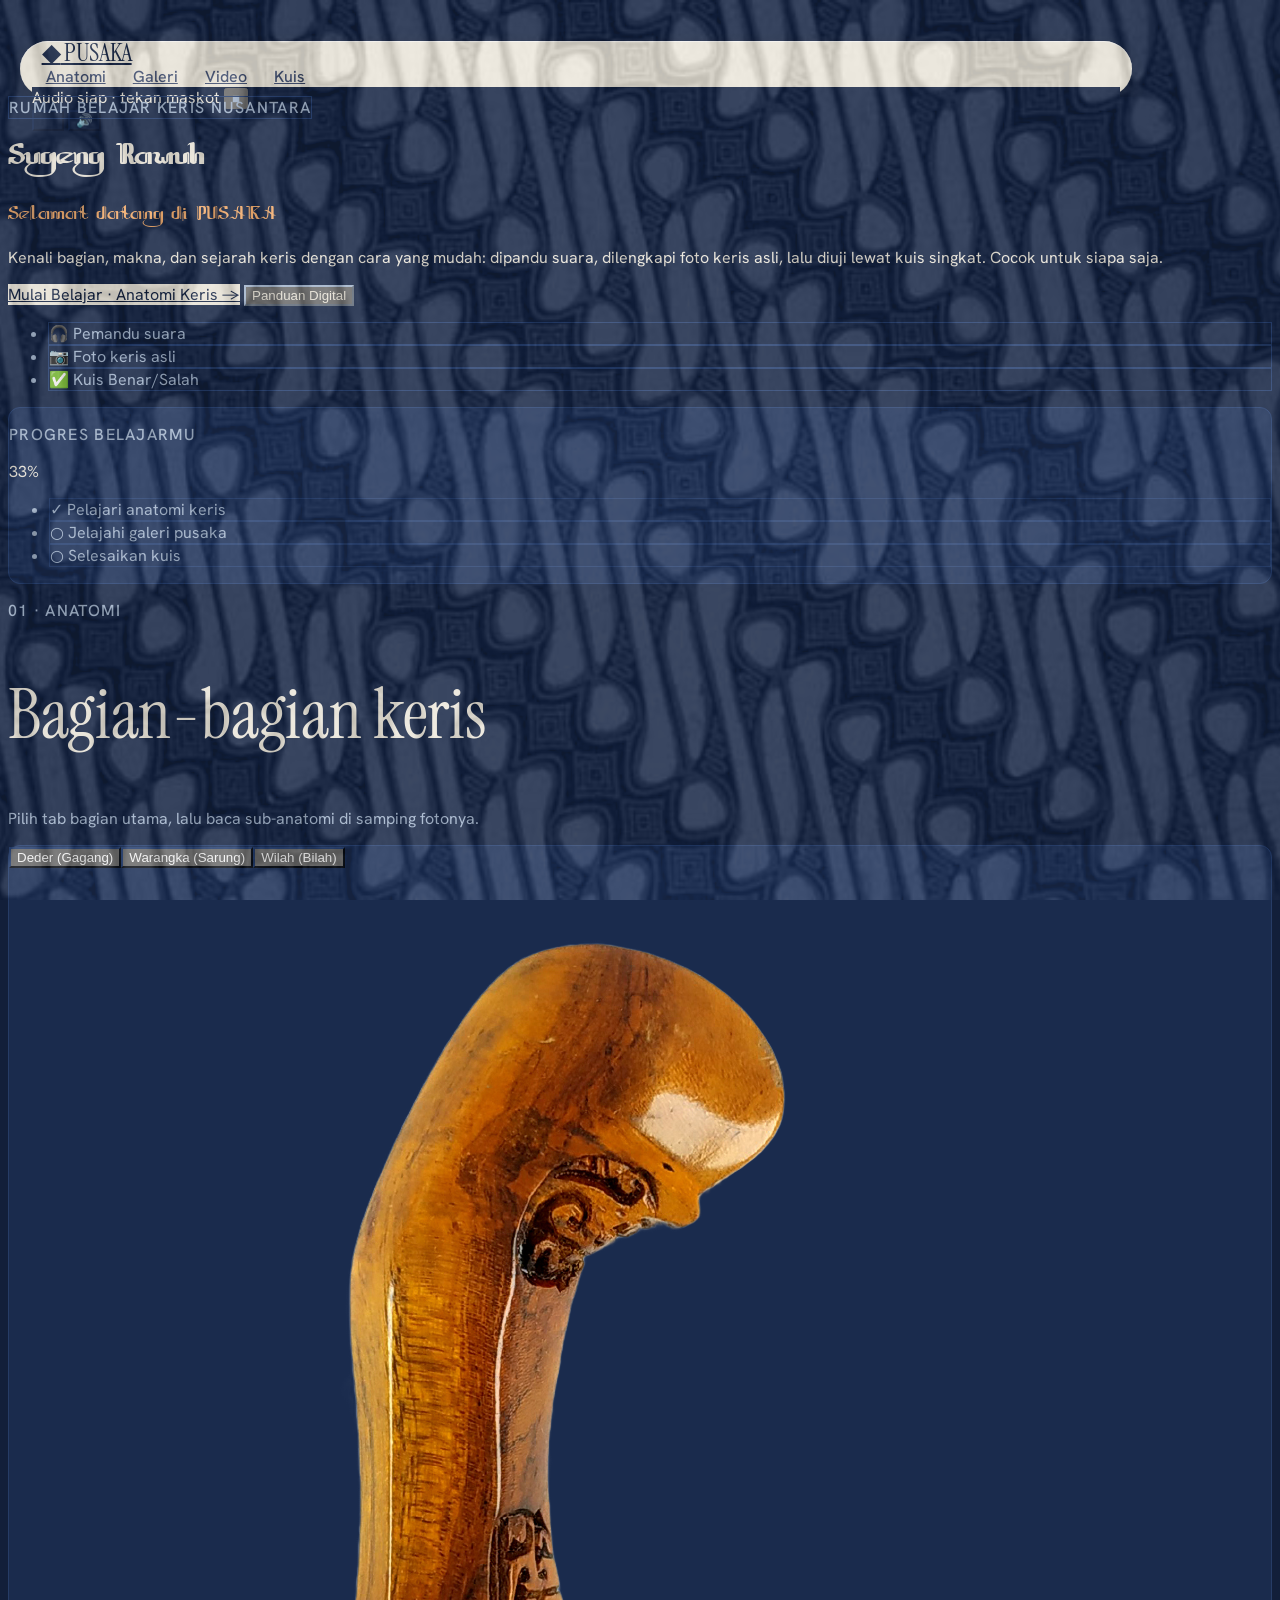
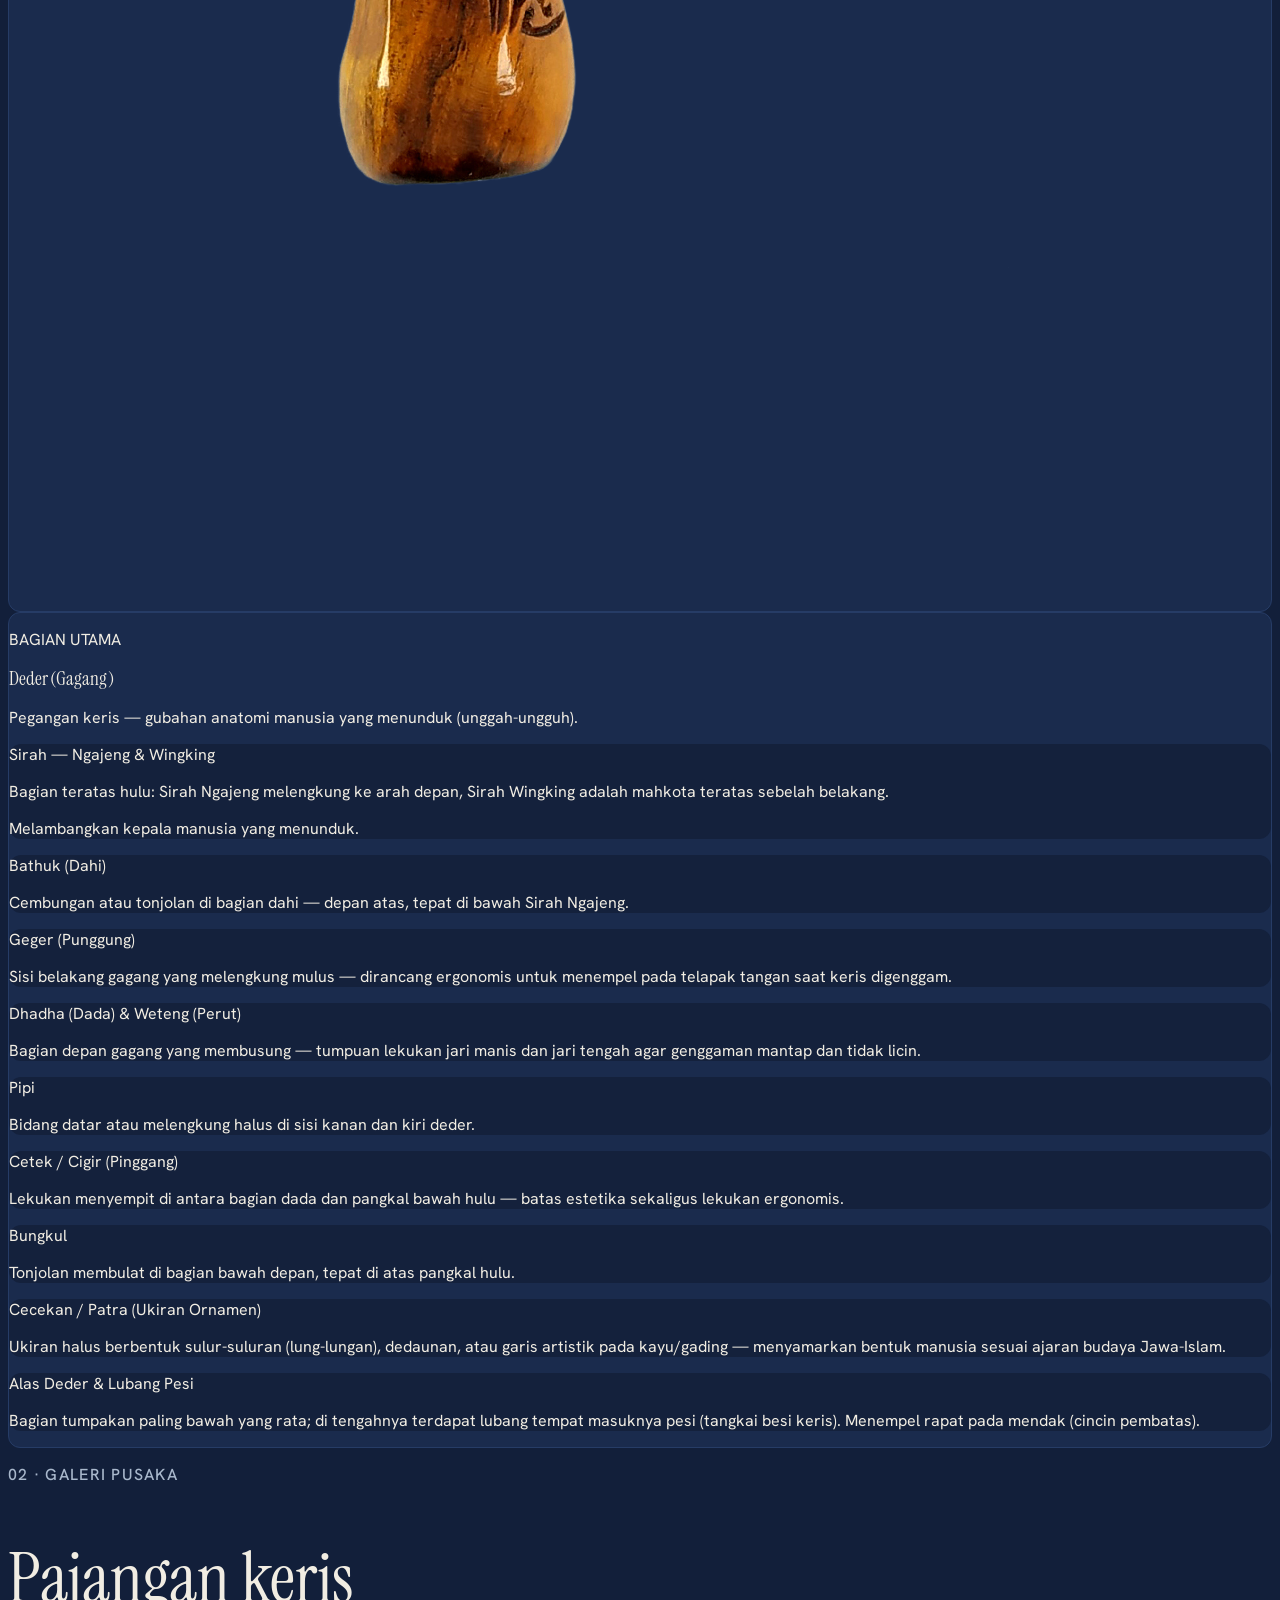
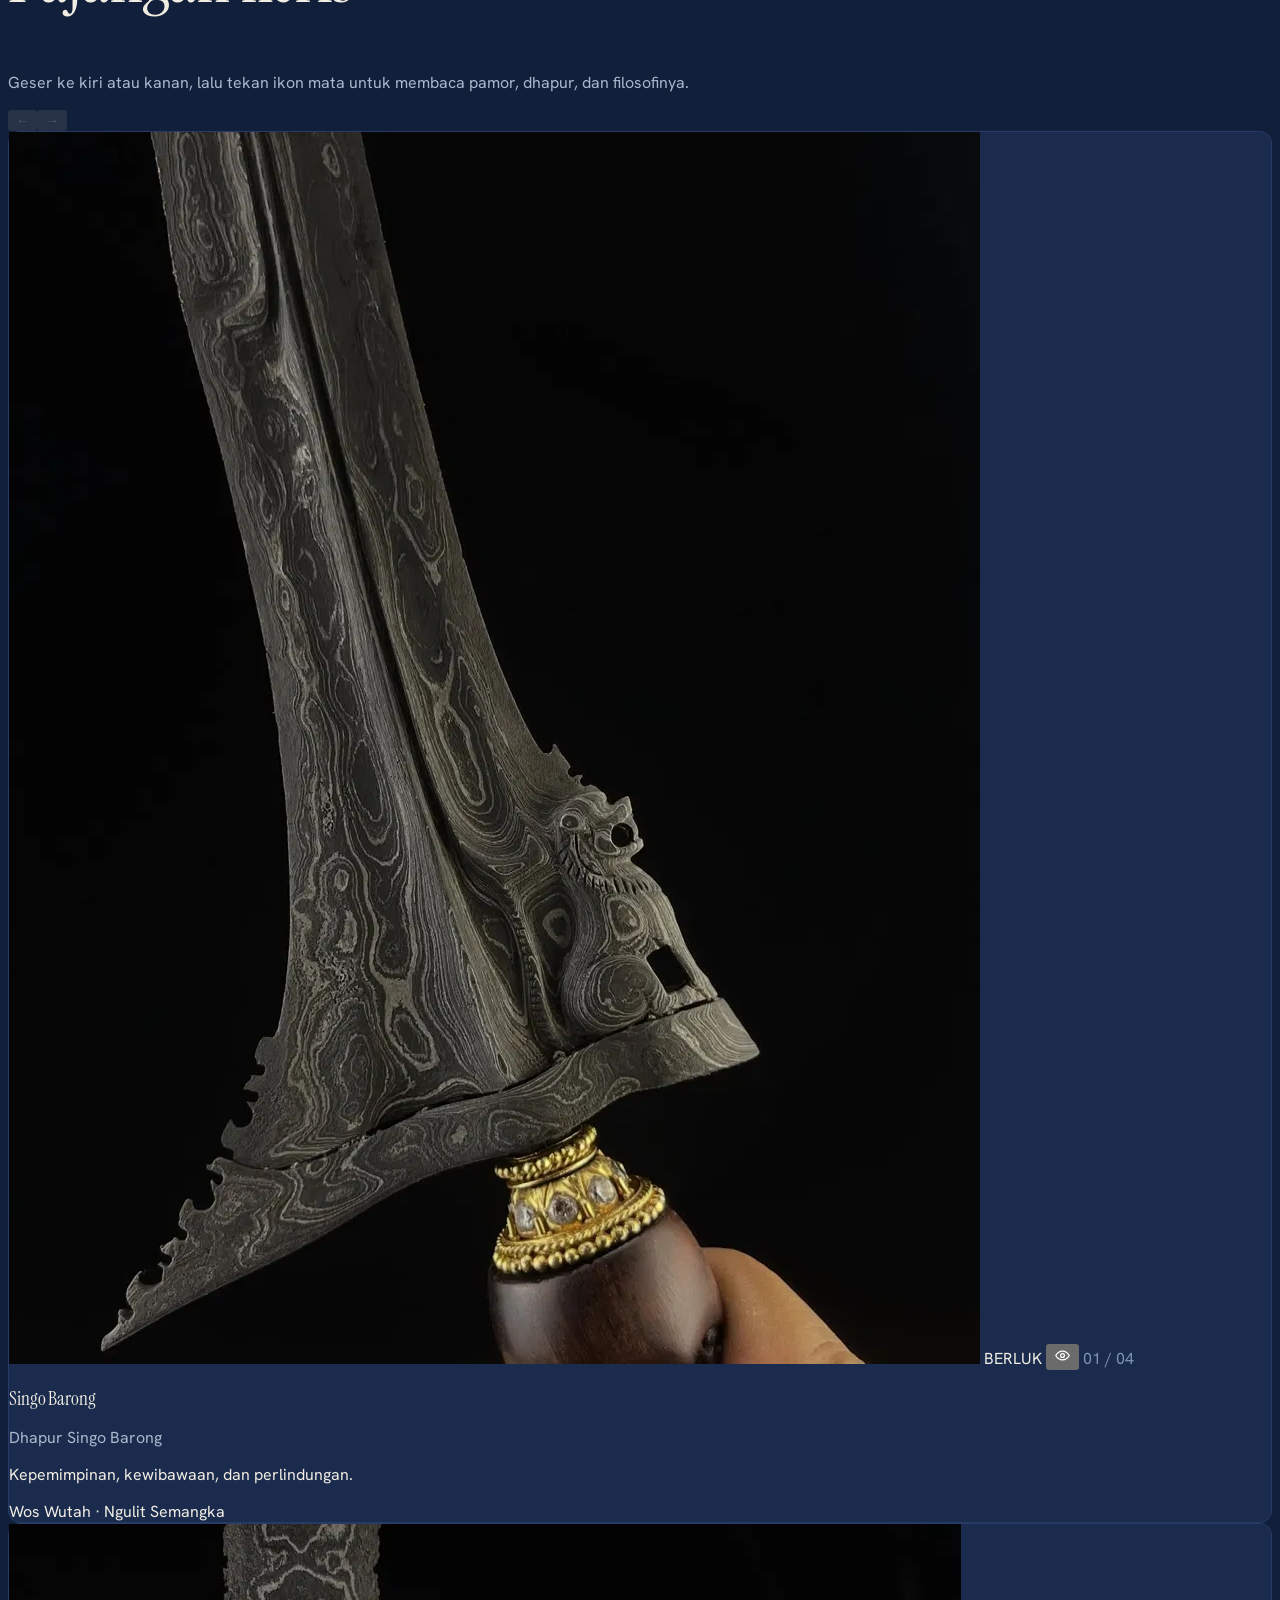
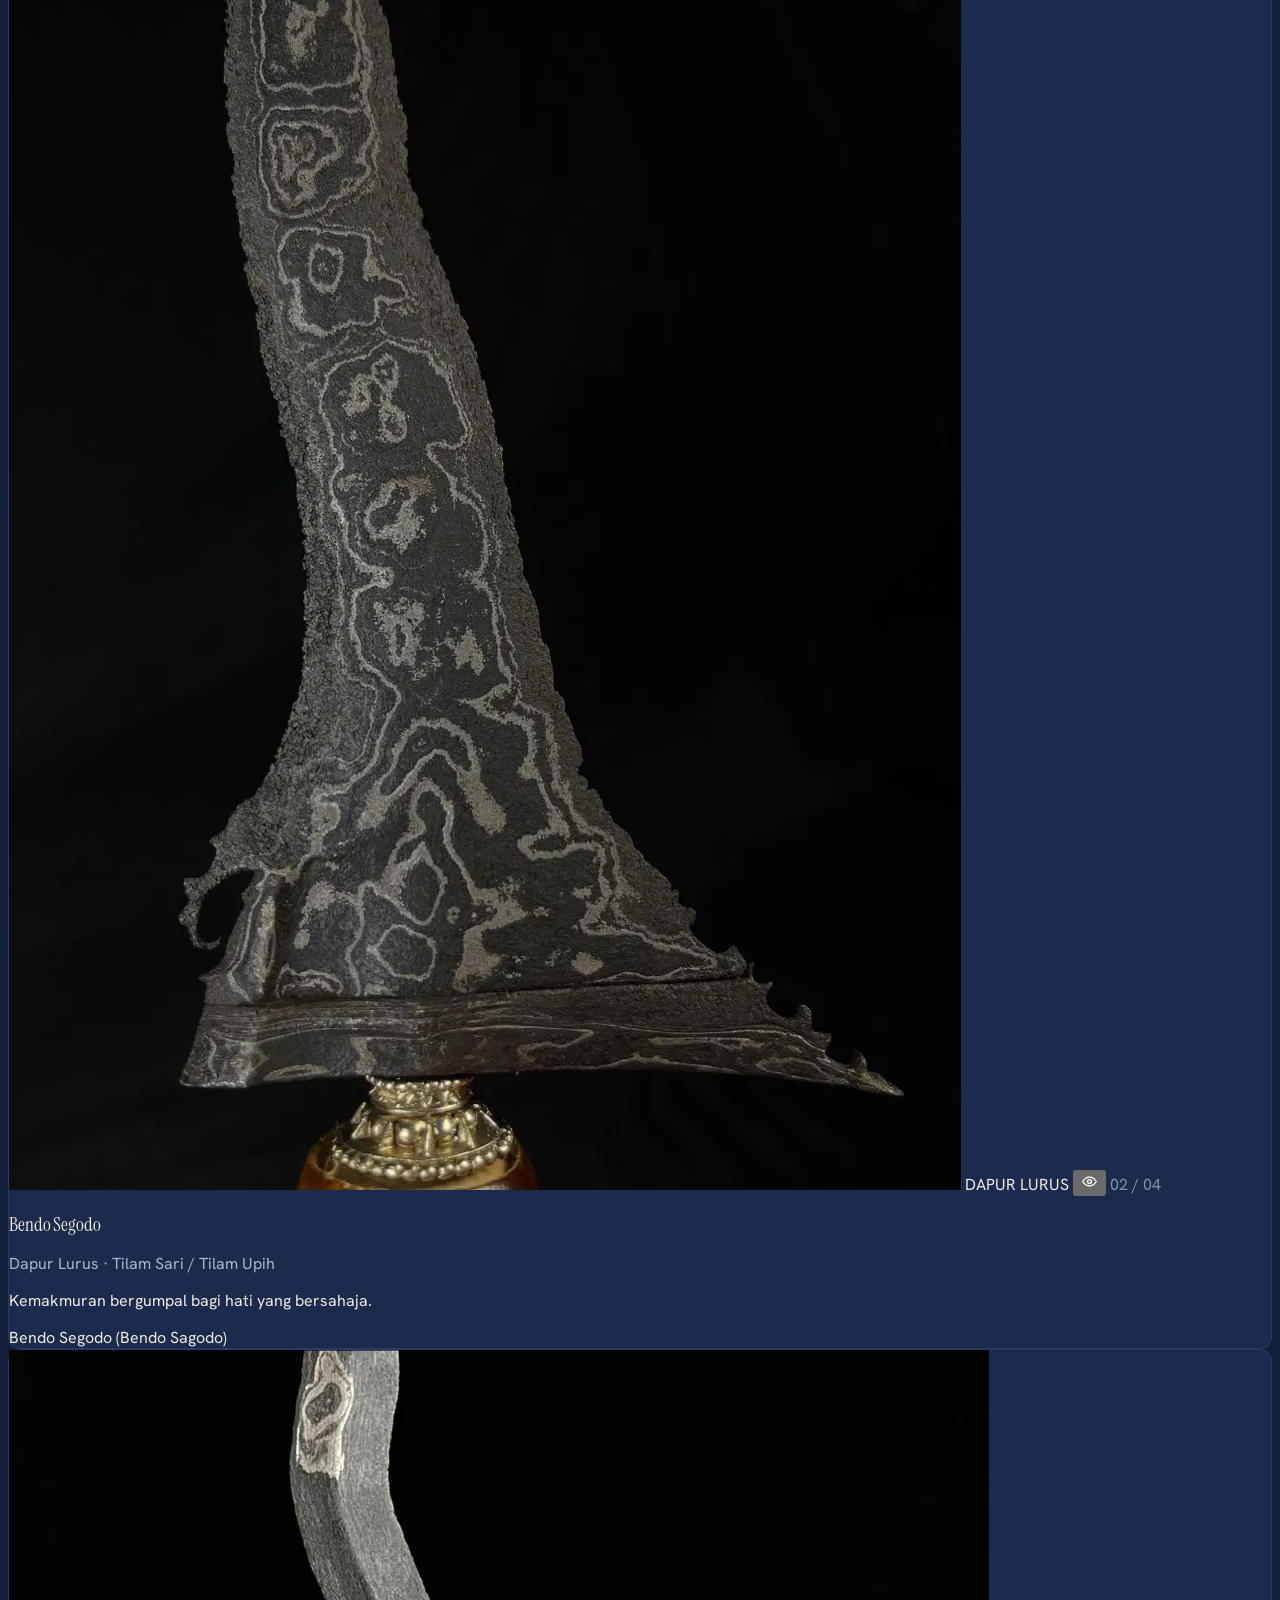
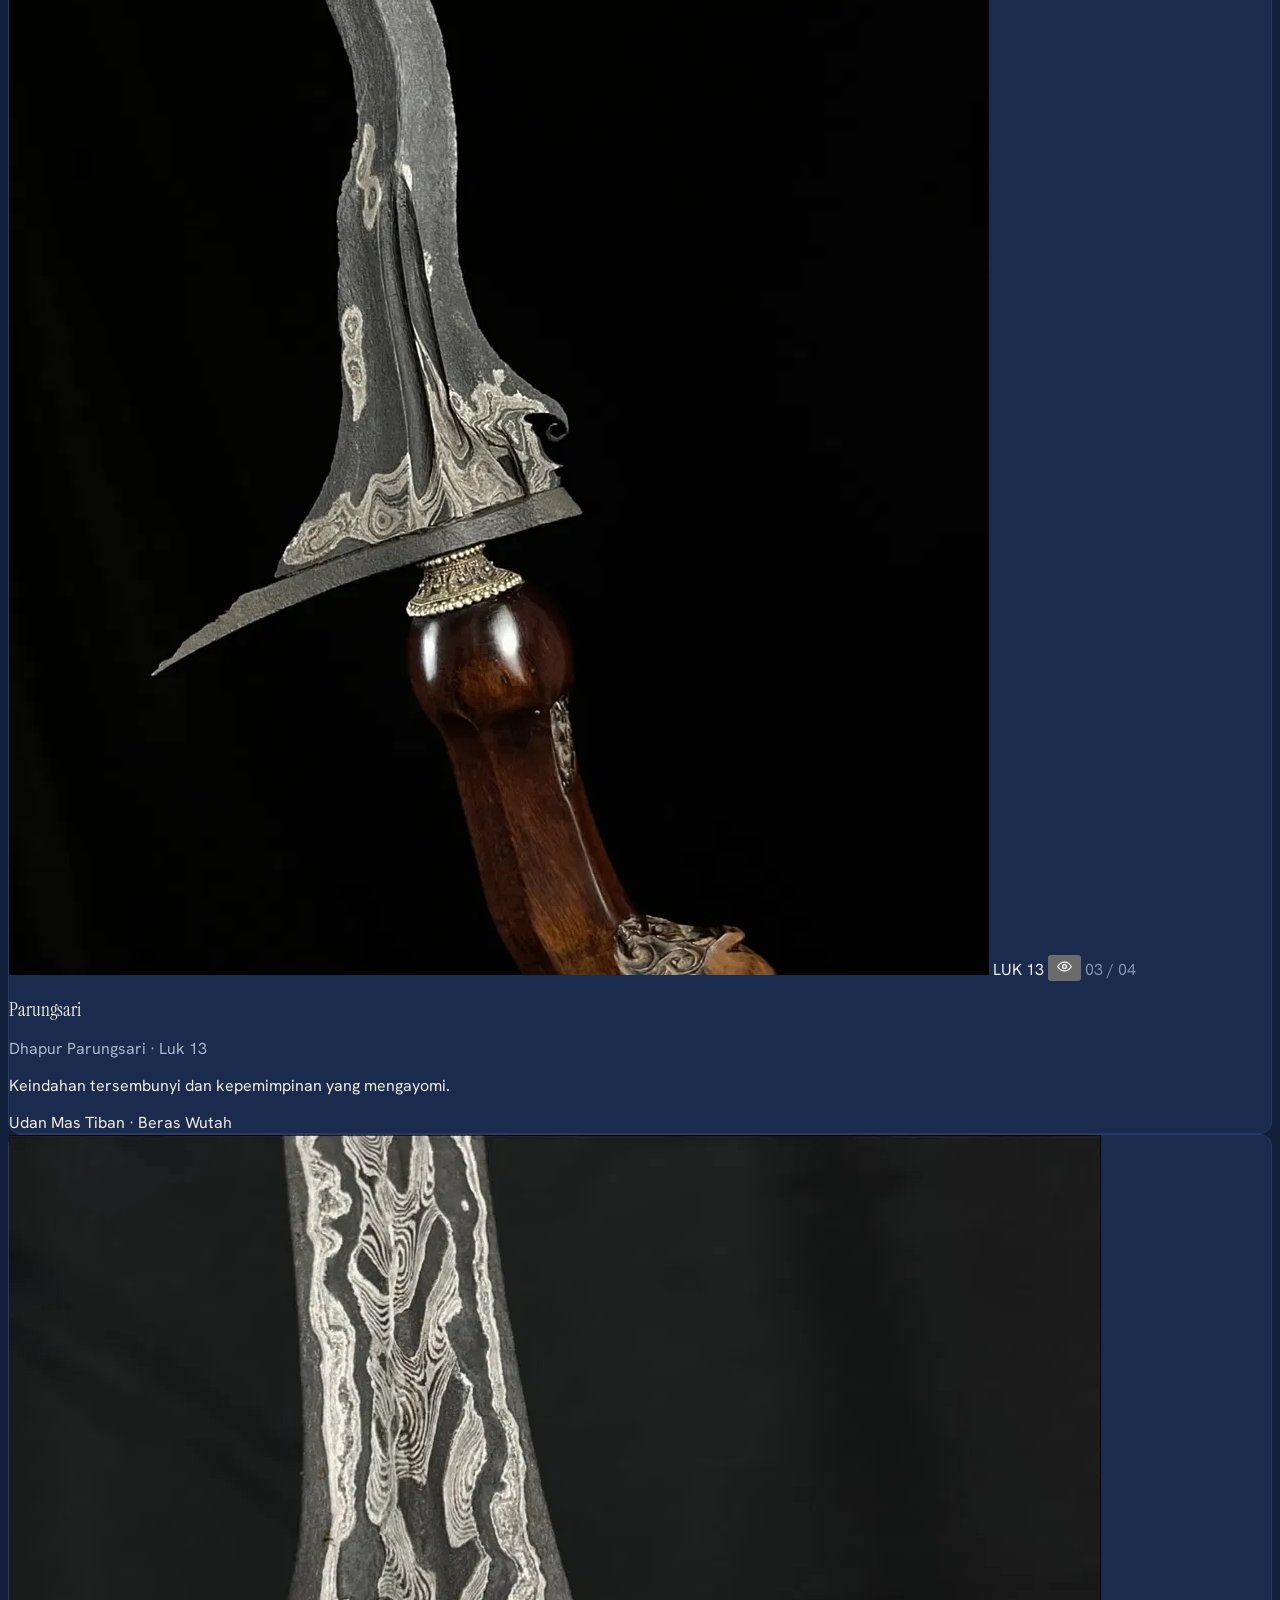
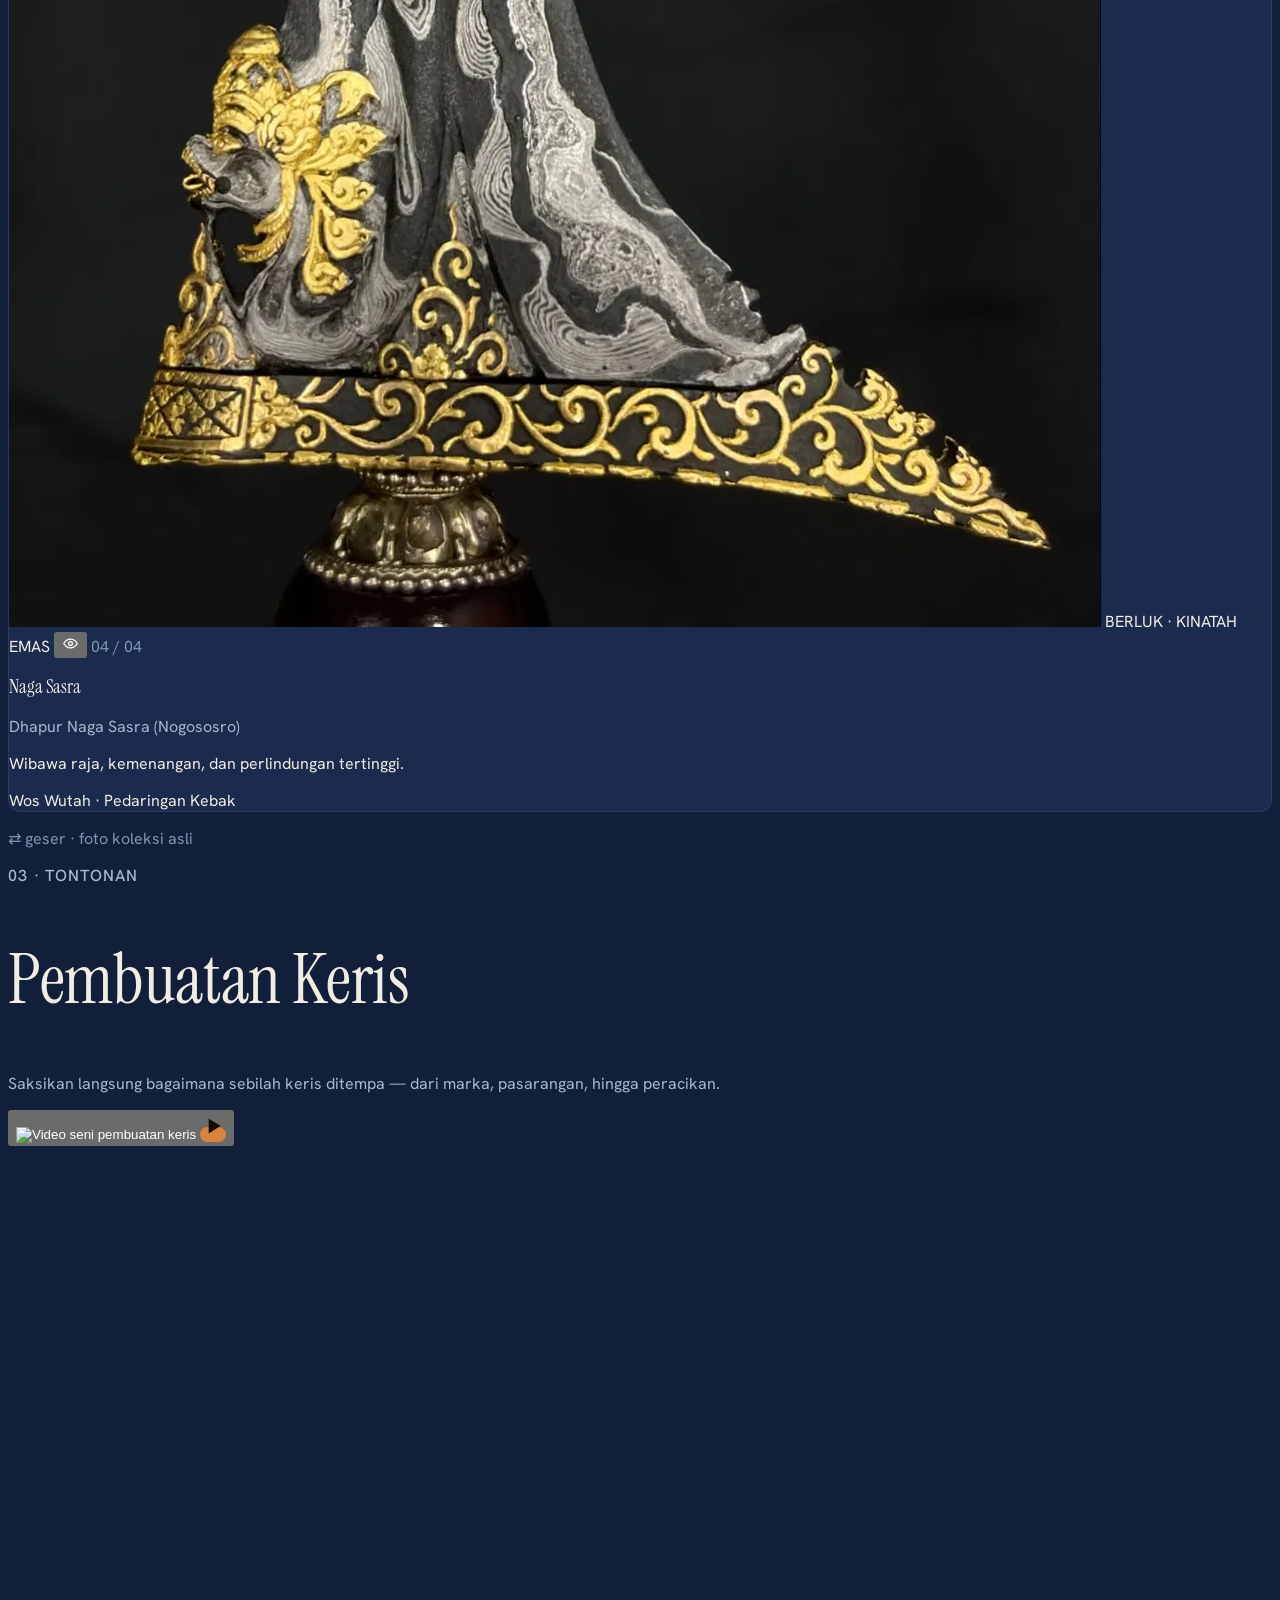
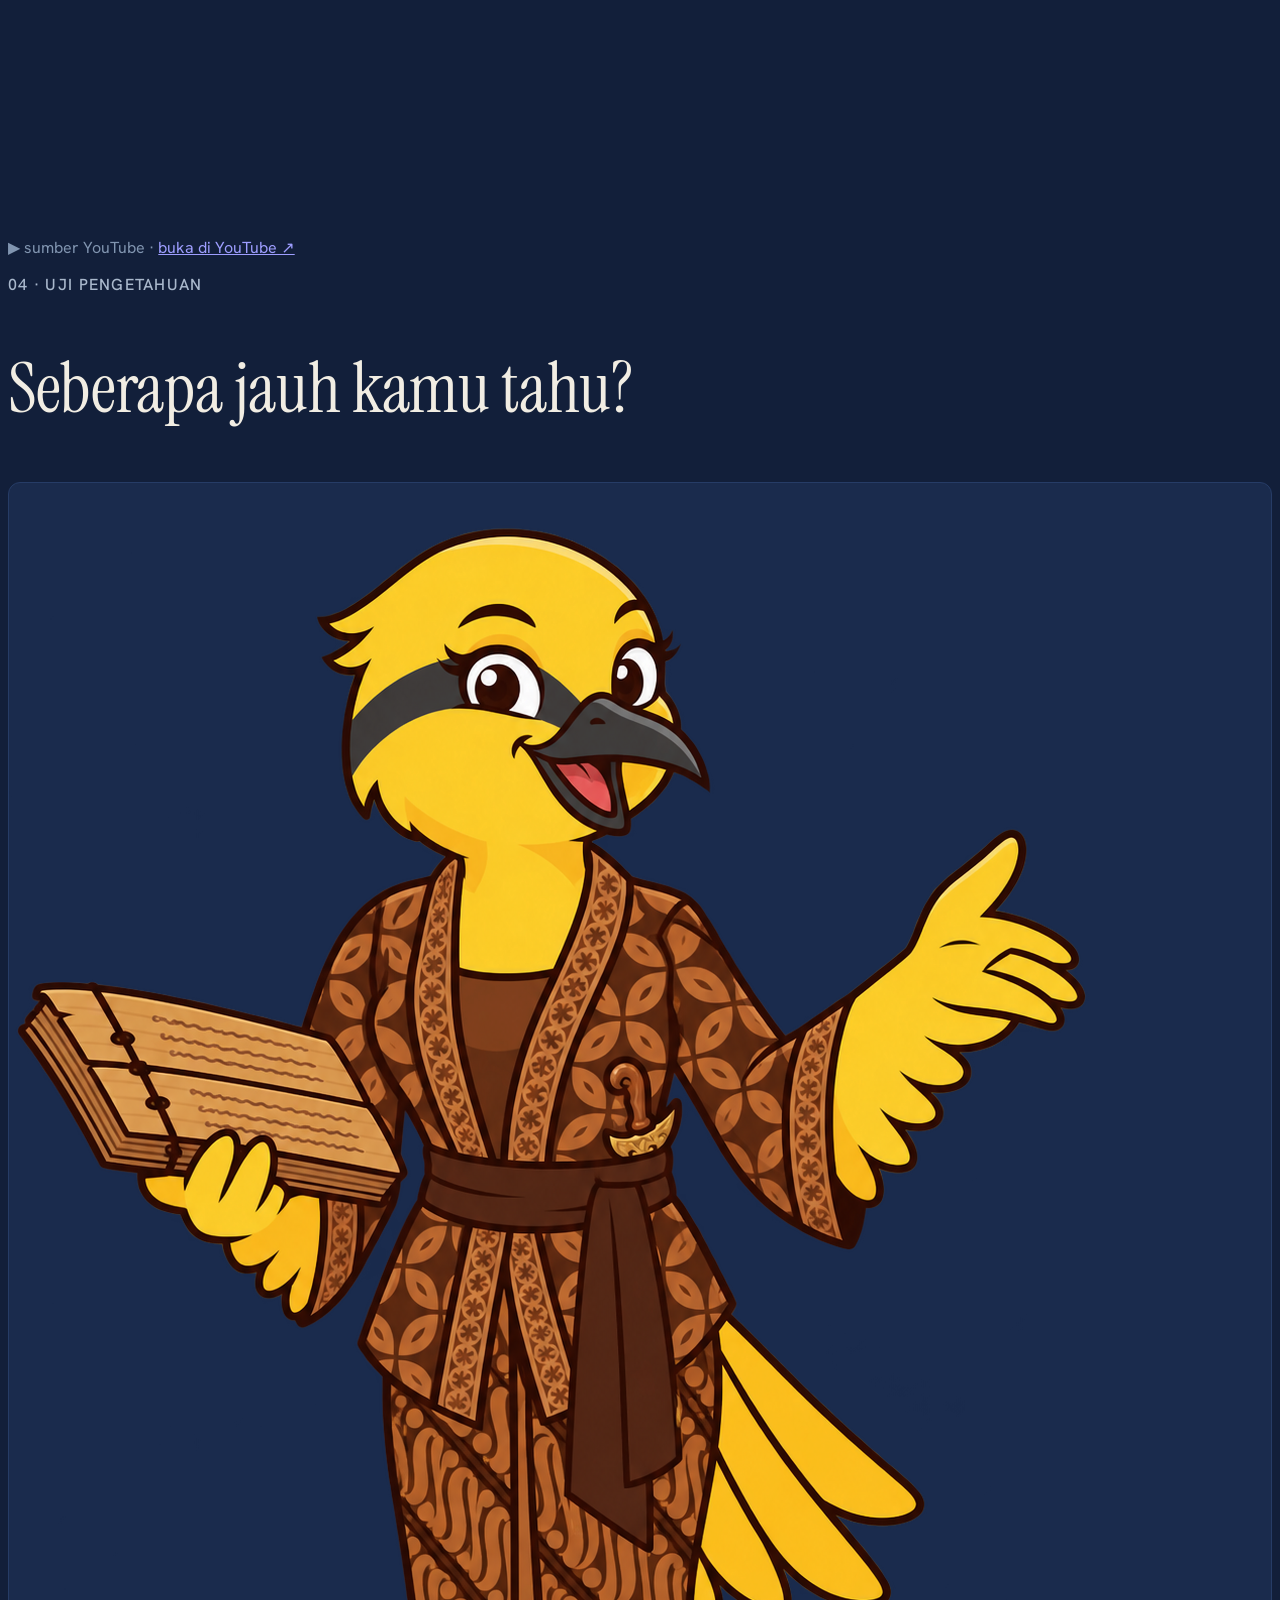
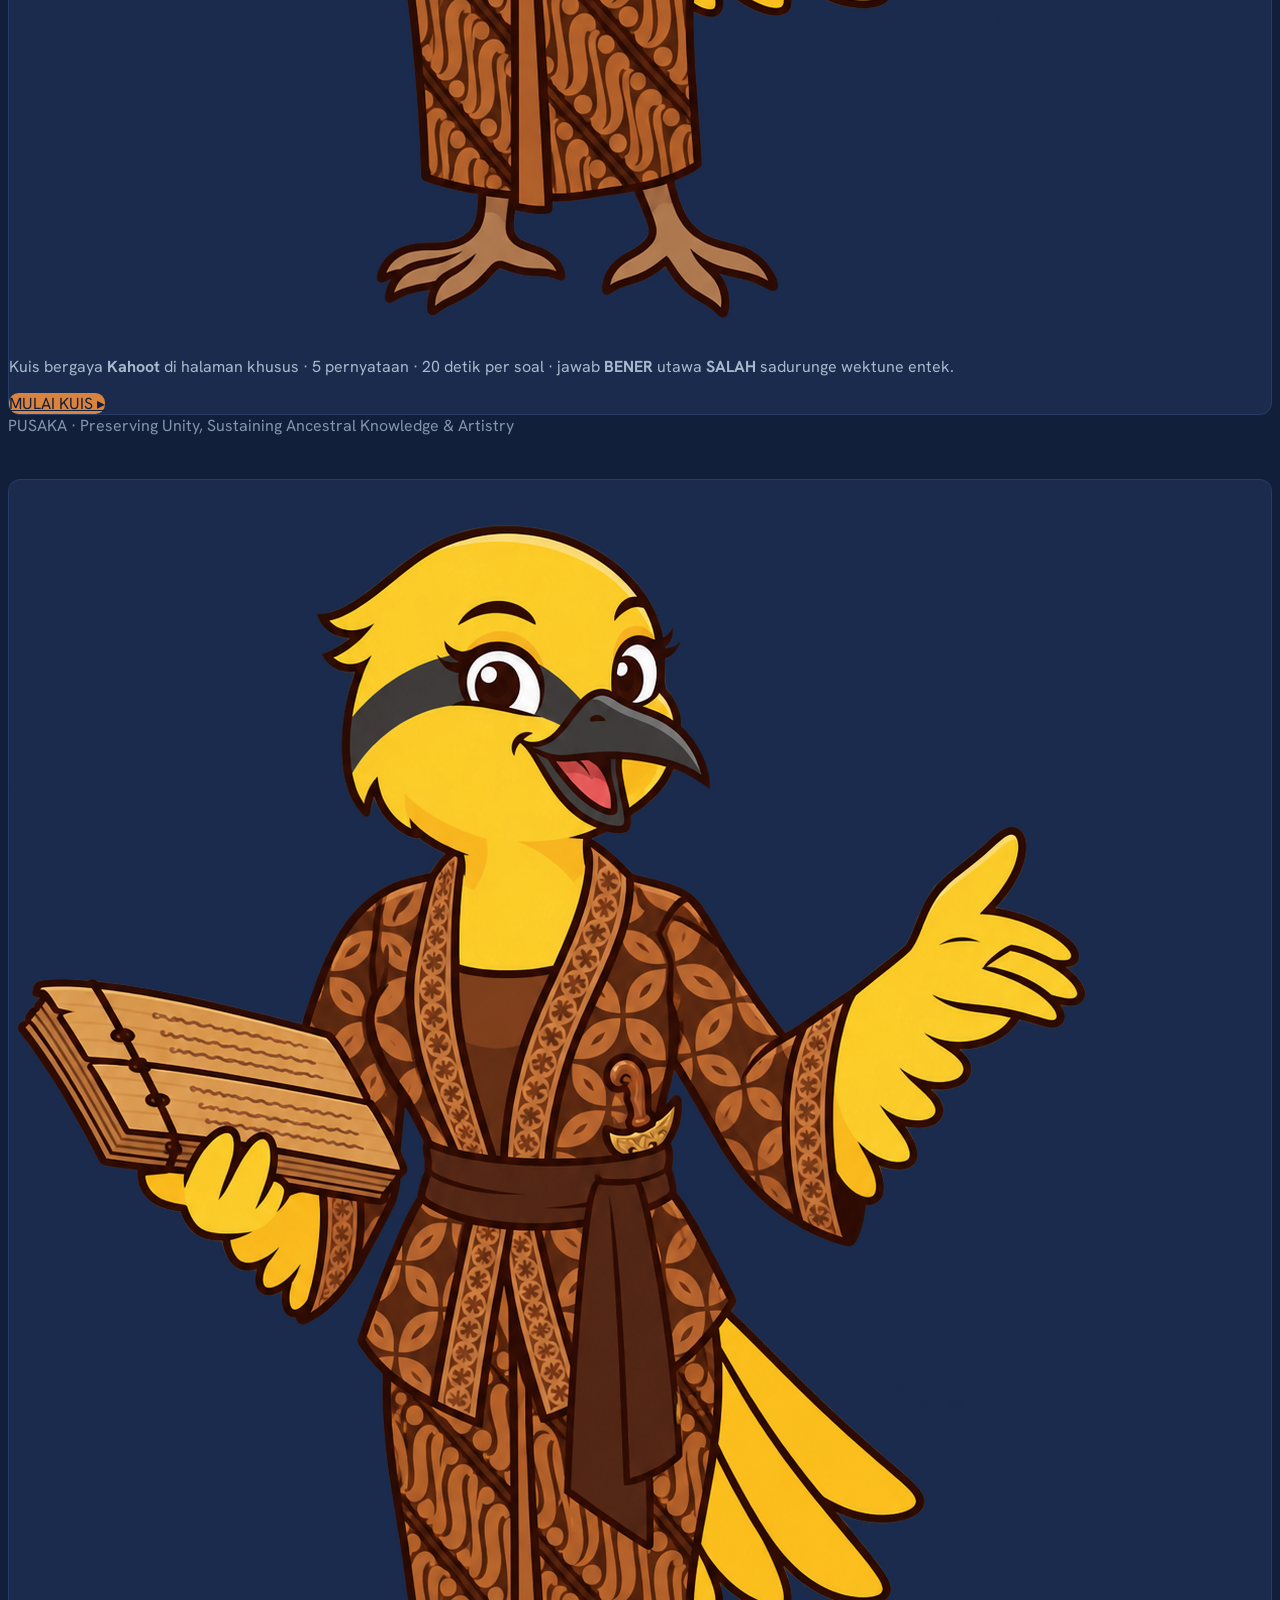
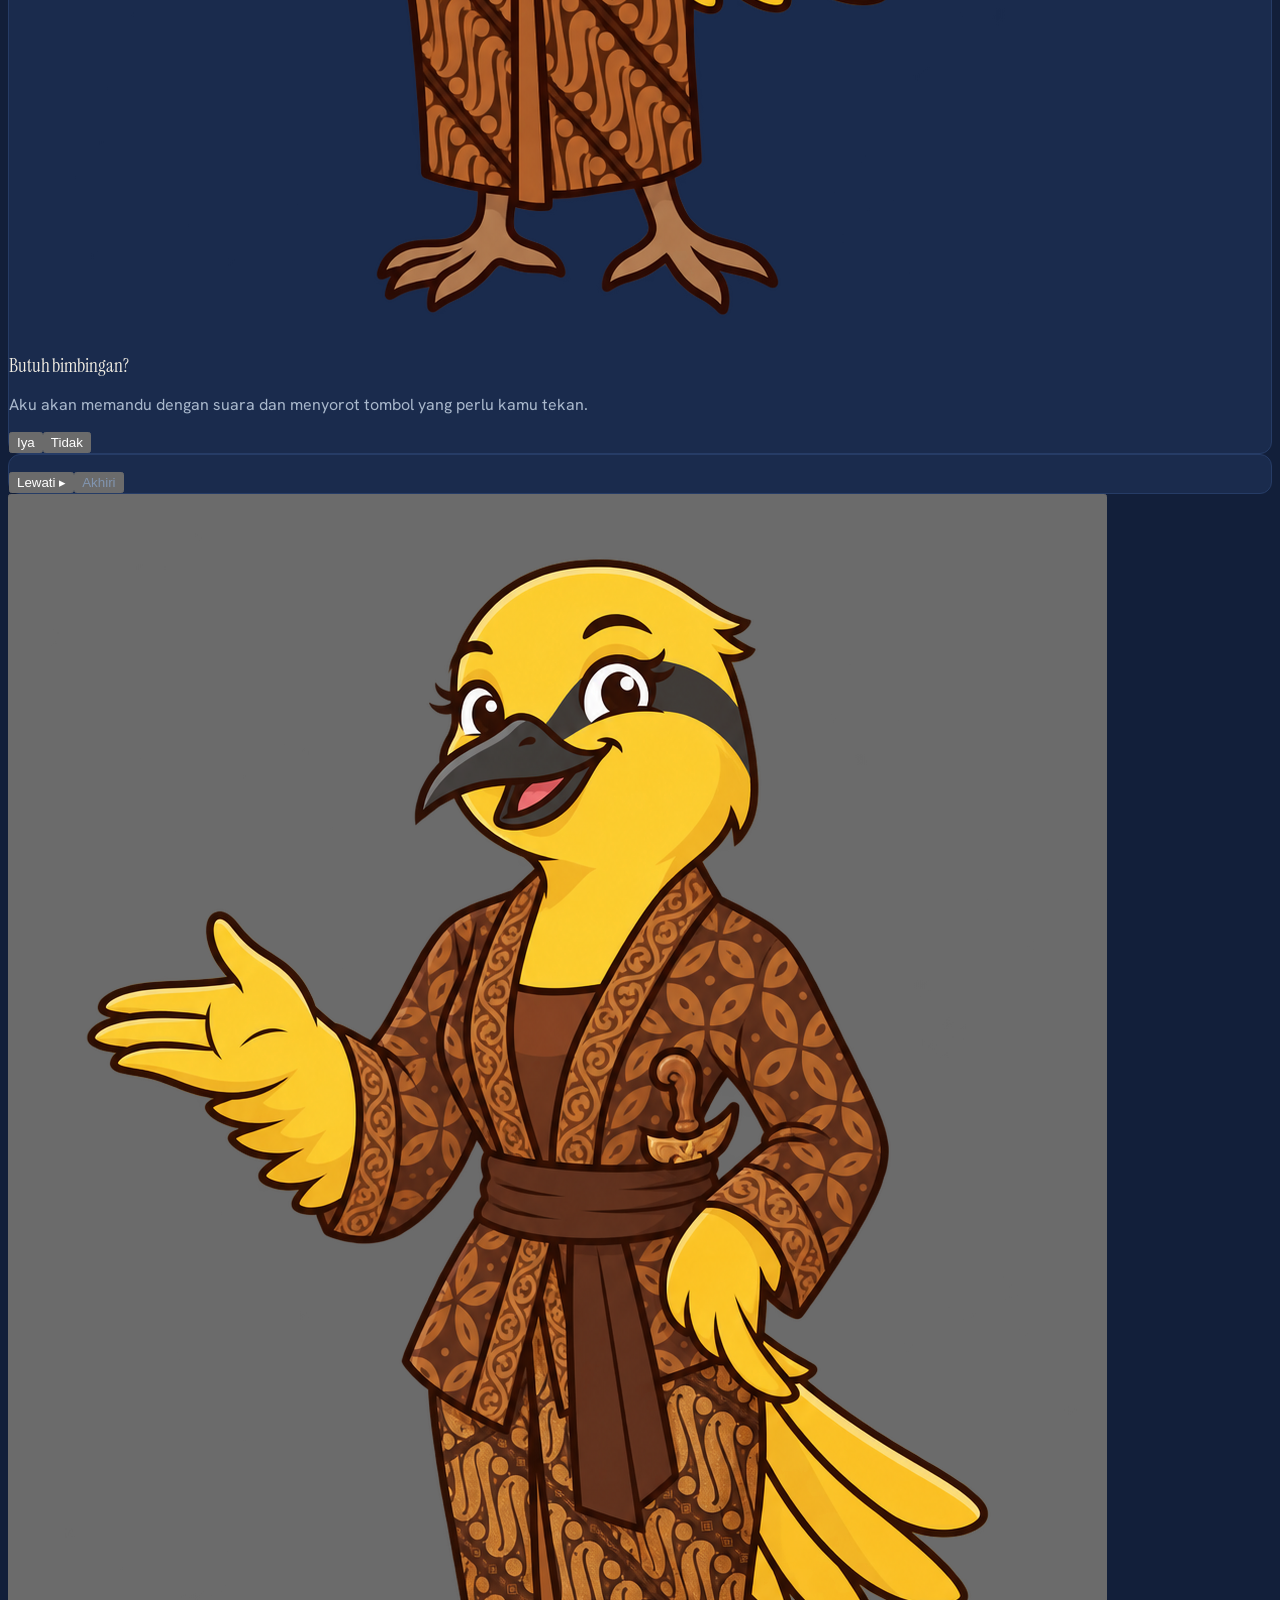
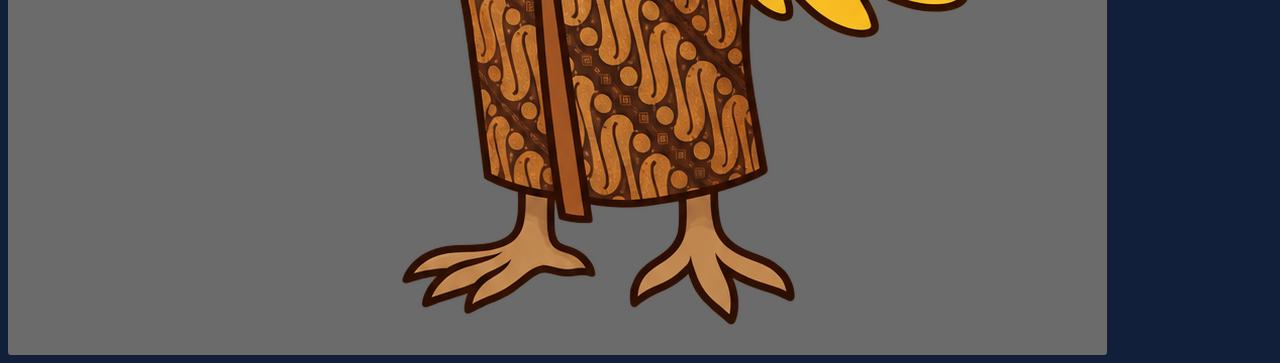
==== index.html @ 273130db "first commit" ====
<!DOCTYPE html>
<html lang="id">

<head>
  <meta charset="utf-8">
  <meta name="viewport" content="width=device-width, initial-scale=1, viewport-fit=cover">
  <title>PUSAKA — Belajar Keris Nusantara</title>
  <link href="https://fonts.googleapis.com/css2?family=Hanken+Grotesk:wght@400;500;600;700;800&family=Instrument+Serif:ital@0;1&display=swap" rel="stylesheet">
  <script src="https://cdn.tailwindcss.com"></script>
  <script>tailwind.config = { theme: { extend: { colors: { gold:{DEFAULT:'#d9833f',soft:'#f0b27a'}, brown:'#0d162b',brown2:'#1a2b4d',brown3:'#263c66' }, fontFamily: { serif: ['"Instrument Serif"', 'Georgia', 'serif'], sans: ['Hanken Grotesk', 'system-ui', 'sans-serif'] } } } }</script>
  <link rel="stylesheet" href="style.css">
  
</head>

<body>
  <svg width="0" height="0" class="absolute">
    <defs>
      <linearGradient id="bg" x1="0" x2="1">
        <stop offset="0" stop-color="#8b8b94" />
        <stop offset=".5" stop-color="#d4d4d8" />
        <stop offset="1" stop-color="#9a9aa3" />
      </linearGradient>
      <!-- maskot lama diganti file img/Maskot/ -->
    </defs>
  </svg>

  <!-- NAVBAR -->
  <header class="fixed top-0 inset-x-0 z-40 glass" style="padding-top:env(safe-area-inset-top,0px)">
    <div class="max-w-6xl mx-auto px-4 h-16 flex items-center justify-between gap-3">
      <a href="#hero" class="flex items-center gap-2 font-serif text-xl font-bold tracking-wide"><span
          class="text-gold">◆</span> PUSAKA</a>
      <nav class="hidden md:flex gap-7 text-sm text-stone-400">
        <a class="hover:text-gold tf" href="#anatomi">Anatomi</a><a class="hover:text-gold tf"
          href="#galeri">Galeri</a><a class="hover:text-gold tf" href="#video">Video</a><a class="hover:text-gold tf"
          href="#kuis">Kuis</a>
      </nav>
      <div class="flex items-center gap-2 min-w-0">
        <div id="now"
          class="flex items-center gap-2 rounded-full border border-gold/30 bg-black/40 px-3 py-1.5 text-xs min-w-0">
          <span class="eq"><i></i><i></i><i></i></span><span id="dot"
            class="w-2 h-2 rounded-full bg-stone-600 shrink-0"></span>
          <span id="nowTxt" class="truncate max-w-[130px] sm:max-w-[240px] text-stone-300">Audio siap · tekan
            maskot</span>
          <button id="stopBtn" class="hidden text-stone-400 hover:text-white" aria-label="Hentikan audio">■</button>
        </div>
        <button id="fs"
          class="rounded-full border border-gold/30 w-9 h-9 shrink-0 text-xs font-semibold hover:bg-gold/10"
          aria-label="Ubah ukuran huruf" title="Ukuran huruf">Aa</button>
        <button id="mute" class="rounded-full border border-gold/30 w-9 h-9 shrink-0 text-sm hover:bg-gold/10"
          aria-label="Suara aktif/nonaktif" title="Suara">🔊</button>
      </div>
    </div>
  </header>

  <!-- HERO -->
  <section id="hero"
    class="sec hero relative min-h-screen flex items-center justify-center overflow-hidden pt-28 pb-32 text-center">
    <div class="hero-glow absolute inset-0"></div>
    <div class="rv relative max-w-3xl mx-auto px-5 flex flex-col items-center text-[#2b1205]">
      <span class="rounded-full bg-[#2b1205] text-orange-200 text-[11px] sm:text-xs tracking-[.25em] px-4 py-2">RUMAH
        BELAJAR KERIS NUSANTARA</span>
      <h1 class="jw mt-7 text-6xl sm:text-8xl leading-[1.02]">Sugeng Rawuh</h1>
      <p class="jw mt-3 text-2xl sm:text-4xl">Selamat datang di PUSAKA</p>
      <p class="mt-6 max-w-xl text-base sm:text-lg leading-relaxed text-[#3b1a08]">Kenali bagian, makna, dan sejarah
        keris dengan cara yang mudah: dipandu suara, dilengkapi foto keris asli, lalu diuji lewat kuis singkat. Cocok
        untuk siapa saja.</p>
      <div class="mt-8 flex flex-wrap justify-center gap-3">
        <a id="btn-anatomi" href="#anatomi"
          class="tf rounded-full bg-[#2b1205] text-orange-100 font-semibold px-7 py-3.5 shadow-xl">Mulai Belajar ·
          Anatomi Keris →</a>
        <button id="btn-panduan"
          class="tf rounded-full border-2 border-[#2b1205] font-semibold px-7 py-3 hover:bg-[#2b1205] hover:text-orange-100">Panduan
          Digital</button>
      </div>
      <ul class="mt-6 flex flex-wrap justify-center gap-2 text-xs font-medium">
        <li class="rounded-full bg-white/30 px-3 py-1.5">🎧 Pemandu suara</li>
        <li class="rounded-full bg-white/30 px-3 py-1.5">📷 Foto keris asli</li>
        <li class="rounded-full bg-white/30 px-3 py-1.5">✅ Kuis Benar/Salah</li>
      </ul>
      <div id="pr" class="mt-9 w-full max-w-md rounded-2xl bg-[#2b1205]/95 text-orange-100 p-4 text-left shadow-2xl">
      </div>
    </div>
    <div class="tumpal absolute bottom-0 inset-x-0 h-8"></div>
  </section>

  <!-- ANATOMI -->
  <section id="anatomi" class="sec py-24 px-5">
    <div class="max-w-6xl mx-auto">
      <div class="rv max-w-xl">
        <p class="text-gold tracking-[.3em] text-xs mb-3">01 · ANATOMI</p>
        <h2 class="font-serif text-4xl md:text-5xl font-bold">Bagian-bagian keris</h2>
        <p class="text-stone-400 mt-4">Pilih tab bagian utama, lalu baca sub-anatomi di samping fotonya.</p>
      </div>
      <div class="mt-10 grid lg:grid-cols-5 gap-6">
        <div class="rv lg:col-span-3 glass rounded-3xl p-4 md:p-6">
          <div class="flex flex-wrap gap-2 mb-4" id="tabs"><button
              class="tab tf rounded-full border border-brown3 px-4 py-1.5 text-xs bg-gold text-black">Deder
              (Gagang)</button><button class="tab tf rounded-full border border-brown3 px-4 py-1.5 text-xs">Warangka
              (Sarung)</button><button class="tab tf rounded-full border border-brown3 px-4 py-1.5 text-xs">Wilah
              (Bilah)</button></div>
          <div id="photos" class="relative w-full max-w-[520px] mx-auto rounded-2xl overflow-hidden bg-black/50"
            style="aspect-ratio:640/681">
            <img id="fotoAnatomi" alt="Foto anatomi keris" class="w-full h-full object-contain"
              src="img/AnatomiKeris/Gagang%20keris.png">
          </div>
        </div>
        <div class="rv lg:col-span-2 glass rounded-3xl p-7 flex flex-col" id="panel"></div>
      </div>
    </div>
  </section>

  <!-- GALERI -->
  <section id="galeri" class="sec py-24 px-5 bg-gradient-to-b from-transparent via-brown2/40 to-transparent">
    <div class="max-w-6xl mx-auto">
      <div class="flex flex-wrap items-end justify-between gap-6">
        <div class="rv max-w-xl">
          <p class="text-gold tracking-[.3em] text-xs mb-3">02 · GALERI PUSAKA</p>
          <h2 class="font-serif text-4xl md:text-5xl font-bold">Pajangan keris</h2>
          <p class="text-stone-400 mt-4">Geser ke kiri atau kanan, lalu tekan ikon mata untuk membaca pamor, dhapur, dan
            filosofinya.</p>
        </div>
        <div class="flex gap-3"><button id="prev"
            class="tf w-12 h-12 rounded-full border border-gold/40 hover:bg-gold/10"
            aria-label="Sebelumnya">←</button><button id="next"
            class="tf w-12 h-12 rounded-full border border-gold/40 hover:bg-gold/10" aria-label="Berikutnya">→</button>
        </div>
      </div>
      <div id="track" class="no-sb mt-10 flex gap-5 overflow-x-auto snap-x snap-mandatory pb-4" style="cursor:grab">
      </div>
      <div class="mt-4 h-0.5 bg-brown3 rounded">
        <div id="prog" class="h-0.5 bg-gold rounded transition-all" style="width:25%"></div>
      </div>
      <p class="text-center text-xs text-stone-600 mt-3">⇄ geser · foto koleksi asli</p>
    </div>
  </section>

  <!-- VIDEO PEMBUATAN KERIS -->
  <section id="video" class="sec py-24 px-5">
    <div class="max-w-4xl mx-auto">
      <div class="rv text-center">
        <p class="text-gold tracking-[.3em] text-xs mb-3">03 · TONTONAN</p>
        <h2 class="font-serif text-4xl md:text-5xl font-bold">Pembuatan Keris</h2>
        <p class="text-stone-400 mt-4">Saksikan langsung bagaimana sebilah keris ditempa — dari marka, pasarangan,
          hingga peracikan.</p>
      </div>
      <div class="rv mt-10 rounded-3xl overflow-hidden border border-gold/25 shadow-2xl">
        <div class="relative" style="aspect-ratio:16/9" id="videoWrap">
          <button id="videoPlay" class="group absolute inset-0 w-full cursor-pointer"
            aria-label="Putar video pembuatan keris">
            <img src="https://i.ytimg.com/vi/01SHs2xnFlg/maxresdefault.jpg" alt="Video seni pembuatan keris"
              class="absolute inset-0 w-full h-full object-cover" loading="lazy">
            <span class="absolute inset-0 bg-black/35 group-hover:bg-black/15 transition"></span>
            <span class="absolute inset-0 flex items-center justify-center">
              <span
                class="w-20 h-14 rounded-2xl bg-[#f57b01] shadow-2xl flex items-center justify-center group-hover:scale-110 transition">
                <svg width="26" height="26" viewBox="0 0 24 24" fill="#160c06">
                  <path d="M8 5v14l11-7z" />
                </svg>
              </span>
            </span>
          </button>
        </div>
      </div>
      <script>
        document.getElementById('videoPlay').addEventListener('click', function () {
          document.getElementById('videoWrap').innerHTML =
            '<iframe class="absolute inset-0 w-full h-full" src="https://www.youtube.com/embed/01SHs2xnFlg?autoplay=1"' +
            ' title="Seputar pembuatan keris" frameborder="0" allow="accelerometer; autoplay; clipboard-write;' +
            ' encrypted-media; gyroscope; picture-in-picture; web-share" allowfullscreen></iframe>';
        });
      </script>
      <p class="rv text-center text-xs text-stone-600 mt-4">
        ▶ sumber YouTube ·
        <a href="https://youtu.be/01SHs2xnFlg" target="_blank" rel="noopener"
          class="text-gold hover:text-gold-soft">buka di YouTube ↗</a>
      </p>
    </div>
  </section>

  <!-- KUIS -->
  <section id="kuis" class="sec py-24 px-5">
    <div class="max-w-2xl mx-auto text-center">
      <div class="rv">
        <p class="text-gold tracking-[.3em] text-xs mb-3">04 · UJI PENGETAHUAN</p>
        <h2 class="font-serif text-4xl md:text-5xl font-bold">Seberapa jauh kamu tahu?</h2>
      </div>
      <div id="quiz" class="rv glass rounded-3xl p-8 mt-10 text-left">
        <div class="text-center py-6">
          <img src="img/Maskot/Ayu%20(Explaining).png" alt="Maskot Ayu menjelaskan kuis"
            class="w-20 mx-auto bob object-contain drop-shadow-[0_10px_24px_rgba(0,0,0,.5)]">
          <p class="text-stone-400 mt-3">Kuis bergaya <b class="text-gold-soft">Kahoot</b> di halaman khusus · 5
            pernyataan · 20 detik per soal · jawab <b class="text-emerald-400">BENER</b> utawa <b
              class="text-rose-400">SALAH</b> sadurunge wektune entek.</p>
          <a id="btn-kuis" href="quiz.html"
            class="tf mt-6 inline-block rounded-2xl bg-gold text-black font-extrabold tracking-widest px-10 py-3.5 shadow-[0_6px_0_#9a4d00] hover:brightness-110 active:translate-y-1 active:shadow-[0_2px_0_#9a4d00]">MULAI
            KUIS ▸</a>
        </div>
      </div>
    </div>
  </section>
  <footer class="text-center text-xs text-stone-600 py-10">PUSAKA · Preserving Unity, Sustaining Ancestral Knowledge
    &amp; Artistry</footer>

  <!-- MODAL DETAIL KERIS -->
  <div id="dm" class="fixed inset-0 z-[60] flex items-center justify-center p-3 sm:p-6" role="dialog" aria-modal="true"
    aria-label="Detail keris">
    <div id="dmBg" class="absolute inset-0 bg-black/60 backdrop-blur-md"></div>
    <div id="dmCard"
      class="relative w-full max-w-5xl max-h-[90vh] flex flex-col md:flex-row rounded-3xl overflow-hidden border border-gold/25 bg-brown">
      <button id="dmX"
        class="absolute top-3 right-3 z-10 w-10 h-10 rounded-full bg-black/60 border border-gold/30 hover:bg-gold hover:text-black tf"
        aria-label="Tutup">✕</button>
      <div class="relative h-52 md:h-auto md:w-2/5 shrink-0"><img id="dmImg" alt=""
          class="absolute inset-0 w-full h-full object-cover">
        <div
          class="absolute inset-0 bg-gradient-to-t from-brown/70 md:bg-gradient-to-r md:from-transparent md:to-brown/60 to-transparent">
        </div>
      </div>
      <div id="dmBody" class="flex-1 min-h-0 overflow-y-auto p-6 sm:p-8"></div>
    </div>
  </div>

  <!-- MODAL -->
  <div id="modal" class="fixed inset-0 z-50 hidden items-center justify-center bg-black/70 backdrop-blur-sm p-5">
    <div class="glass rounded-3xl p-8 max-w-sm text-center">
      <img src="img/Maskot/Ayu%20(Explaining).png" alt="Maskot burung batik menjelaskan"
        class="w-24 h-24 mx-auto bob object-cover object-top rounded-2xl">
      <h3 class="font-serif text-3xl mt-3">Butuh bimbingan?</h3>
      <p class="text-stone-400 text-sm mt-2">Aku akan memandu dengan suara dan menyorot tombol yang perlu kamu tekan.
      </p>
      <div class="flex gap-3 mt-6"><button id="yes"
          class="tf flex-1 rounded-full bg-gold text-black font-semibold py-3">Iya</button><button id="no"
          class="tf flex-1 rounded-full border border-stone-600 py-3">Tidak</button></div>
    </div>
  </div>

  <!-- DOCK -->
  <div id="dock" class="fixed z-40 right-3 sm:right-4 flex items-end gap-3 opacity-0 pointer-events-none transition"
    style="bottom:calc(env(safe-area-inset-bottom,0px) + 16px)">
    <div id="bubble" class="glass rounded-2xl p-4 max-w-[250px] text-sm hidden">
      <p id="cap" class="text-stone-200 leading-relaxed"></p>
      <div id="bctl" class="flex gap-4 mt-3 text-xs"><button id="skip" class="text-gold">Lewati ▸</button><button
          id="end" class="text-stone-500">Akhiri</button></div>
    </div>
    <button id="mascotDock" class="w-28 sm:w-36 lg:w-44 shrink-0 tf bob group" aria-label="Maskot pemandu"
      title="Maskot pemandu"><img id="mascotImg" src="img/Maskot/Ayu%20(Greeting).png" alt="Maskot pemandu"
        class="w-full object-contain drop-shadow-[0_12px_28px_rgba(22,12,6,.6)] group-hover:scale-105 transition"></button>
  </div>

  <audio id="suaraSambutan" src="audio/Audio%20Sambutan%20(Hero)%20-%20Ayu.mp3" preload="auto"></audio>
  <audio id="suaraPenutup" src="audio/Audio%20Penutup%20(Footer)%20-%20Ayu.mp3" preload="auto"></audio>
  <script src="main.js"></script>
</body>

</html>
---- style.css ----
@font-face {
  font-family: 'JawaPalsu';
  src: url('./Custom font/JAWAPALSU.TTF') format('truetype');
  font-weight: normal;
  font-style: normal;
}

/* ===== GAYA DASAR (dulu <style> di index.html) ===== */
.jw {
  font-family: 'JawaPalsu', 'Instrument Serif', Georgia, serif
}
:root {
  color-scheme: dark;
  box-sizing: border-box;
  padding-top: env(safe-area-inset-top, 0px);
  padding-bottom: env(safe-area-inset-bottom, 0px)
}
html {
  scroll-behavior: smooth;
  scroll-padding-top: calc(env(safe-area-inset-top, 0px) + 76px)
}
body {
  background: #160c06;
  color: #e4e4e7;
  font-family: Hanken Grotesk, system-ui, sans-serif;
  overflow-x: hidden
}
.gold-text {
  background: linear-gradient(100deg, #f57b01, #ffb056, #f57b01);
  background-size: 200% auto;
  -webkit-background-clip: text;
  background-clip: text;
  color: transparent;
  animation: shine 6s linear infinite
}
@keyframes shine {
  to {
    background-position: 200% center
  }
}
.bob {
  animation: bob 4s ease-in-out infinite
}
@keyframes bob {
  50% {
    transform: translateY(-10px)
  }
}
.spin {
  animation: spin 40s linear infinite
}
@keyframes spin {
  to {
    transform: rotate(360deg)
  }
}
.rv {
  opacity: 0;
  transform: translateY(24px);
  transition: opacity .8s, transform .8s
}
.rv.in {
  opacity: 1;
  transform: none
}
.glass {
  background: rgba(34, 18, 9, .74);
  backdrop-filter: blur(14px);
  border: 1px solid rgba(245, 123, 1, .18)
}
.sec {
  transition: opacity .6s
}
body.guiding .sec {
  opacity: .3
}
body.guiding .sec.focus {
  opacity: 1
}
.spot {
  animation: spot 1.5s infinite;
  position: relative
}
@keyframes spot {
  0% {
    box-shadow: 0 0 0 0 rgba(255, 214, 150, .65)
  }
  100% {
    box-shadow: 0 0 0 18px rgba(255, 214, 150, 0)
  }
}
.eq {
  display: none;
  gap: 2px;
  align-items: flex-end;
  height: 14px
}
.playing .eq {
  display: flex
}
.eq i {
  width: 3px;
  background: #f57b01;
  border-radius: 2px;
  animation: eq .9s ease-in-out infinite
}
.eq i:nth-child(2) {
  animation-delay: .2s
}
.eq i:nth-child(3) {
  animation-delay: .45s
}
@keyframes eq {
  0%,
  100% {
    height: 3px
  }
  50% {
    height: 14px
  }
}
.no-sb {
  scrollbar-width: none
}
.no-sb::-webkit-scrollbar {
  display: none
}
.no-sb.drag {
  scroll-snap-type: none;
  cursor: grabbing
}
.gcard {
  transform: perspective(900px) rotateX(var(--rx, 0deg)) rotateY(var(--ry, 0deg));
  transition: transform .25s, border-color .3s, box-shadow .3s;
  user-select: none
}
.gcard:hover {
  border-color: #f57b01;
  box-shadow: 0 20px 60px -20px rgba(245, 123, 1, .35)
}
.gimg {
  transition: transform .9s cubic-bezier(.2, .8, .2, 1)
}
.gcard:hover .gimg {
  transform: scale(1.08)
}
#dm {
  visibility: hidden;
  opacity: 0;
  transition: opacity .35s, visibility .35s
}
#dm.open {
  visibility: visible;
  opacity: 1
}
#dmCard {
  transform: translateY(24px) scale(.96);
  transition: transform .5s cubic-bezier(.2, .8, .2, 1)
}
#dm.open #dmCard {
  transform: none
}
.tf {
  transition: all .3s
}
.tf:hover {
  transform: translateY(-2px)
}
@media (prefers-reduced-motion:reduce) {
  * {
    animation: none !important;
    transition: none !important
  }
  .rv {
    opacity: 1;
    transform: none
  }
}

/* ===== TEMA v5 · "Nila & Soga" =====
   Nila (indigo) #121f3a · #1a2b4d · #263c66   Mori #f1ede3   Pamor #a9b8cc
   Soga (aksen tunggal) #d9833f · #f0b27a
   Instrument Serif (judul) · Hanken Grotesk (isi) · JawaPalsu (sapaan)
   Dimuat paling akhir; layout tidak diubah.                              */
:root{--nila:#121f3a;--nila2:#1a2b4d;--nila3:#263c66;--mori:#f1ede3;--pamor:#a9b8cc;--soga:#d9833f;--soga-m:#f0b27a}
::selection{background:var(--soga);color:#121f3a}
:focus-visible{outline:2px solid var(--soga-m);outline-offset:3px}

/* dasar */
body{background:var(--nila);color:var(--mori);font-family:'Hanken Grotesk',system-ui,sans-serif}
body .text-stone-300{color:var(--mori)}body .text-stone-400{color:var(--pamor)}
body .text-stone-500,body .text-stone-600{color:#8195b0}
body .border-stone-800,body .border-stone-700,body .border-brown3{border-color:var(--nila3)}
body .tracking-\[\.3em\],body .tracking-\[\.25em\]{letter-spacing:.08em;font-weight:500;color:var(--pamor)}
.gold-text{background:linear-gradient(180deg,var(--soga-m),var(--soga));-webkit-background-clip:text;background-clip:text;animation:none}
.blob{display:none}
.eq i{background:var(--soga)}
body .bg-\[\#f57b01\]{background:var(--soga)}

/* huruf */
body .font-serif{font-family:'Instrument Serif',Georgia,serif;font-weight:400;letter-spacing:-.005em}
body h2.font-serif{font-size:clamp(2.8rem,6vw,4.4rem);line-height:1}
body h3.font-serif{line-height:1.05}
#soal{font-size:clamp(1.9rem,4.5vw,2.7rem);font-weight:400;line-height:1.15}

/* permukaan: datar, satu garis nila */
header.glass{background:rgba(18,31,58,.9);backdrop-filter:blur(10px);border:0;border-bottom:1px solid var(--nila3)}
.glass{background:var(--nila2);backdrop-filter:none;border:1px solid var(--nila3);box-shadow:none}
body .rounded-3xl,body .rounded-2xl{border-radius:.75rem}
#galeri{background:none}
.gcard:hover{border-color:var(--soga);box-shadow:none}
body .bg-black\/30,body .bg-black\/40{background:rgba(10,18,36,.4)}

/* hero: satu-satunya momen — batik parang jadi tekstur besi */
.hero{background:var(--nila);animation:none}
.hero::before{content:'';position:absolute;inset:0;background:url("img/batik%20parang.jpeg") center/cover;filter:grayscale(1) contrast(1.2);opacity:.2;mix-blend-mode:luminosity}
.hero-glow{background:linear-gradient(180deg,rgba(18,31,58,.25),rgba(18,31,58,.7) 70%,var(--nila))}
.tumpal{display:none}
body .hero .rv{color:var(--mori)}
body .hero h1{color:var(--mori)}
body .hero .rv>p{color:var(--mori)}
body .hero .rv>p.jw{color:var(--soga-m)}
body .hero .rv>span{background:transparent;color:var(--pamor);border:1px solid var(--nila3);font-weight:500}
body #btn-anatomi{background:var(--mori);color:var(--nila)}
body #btn-panduan{border-color:var(--pamor);color:var(--mori)}
body #btn-panduan:hover{background:var(--mori);color:var(--nila)}
.hero li{background:transparent;border:1px solid var(--nila3);color:var(--pamor)}
body #pr{background:var(--nila2);border:1px solid var(--nila3)}

/* tombol utama: soga datar */
body #btn-kuis,body #mulai,body #bali{background:var(--soga);color:#121f3a;border-radius:.6rem;box-shadow:none}
body #btn-kuis:active,body #mulai:active,body #bali:active{box-shadow:none;transform:scale(.98)}

/* gerak: hanya fade halus */
.rv{transform:none;transition:opacity .7s}
.tf:hover{transform:none}

/* kuis */
.batik::after{background:linear-gradient(180deg,rgba(18,31,58,.95),rgba(18,31,58,.9) 45%,rgba(13,22,42,.97))}
.tbar>div{background:linear-gradient(90deg,var(--soga-m),var(--soga))}
.ans{border-radius:.6rem;box-shadow:0 4px 0 rgba(0,0,0,.28)}

/* ===== NAVBAR · pil melayang (acuan: Spyglass) ===== */
header.glass{background:transparent;backdrop-filter:none;border:0;box-shadow:none;color:var(--nila);
 padding:calc(env(safe-area-inset-top,0px) + 12px) 12px 0 !important;pointer-events:none}
header.glass>div{pointer-events:auto;max-width:68rem;height:3.5rem;background:var(--mori);border-radius:999px;
 padding-inline:.75rem .75rem;box-shadow:0 10px 30px -8px rgba(0,0,0,.45),0 1px 0 rgba(255,255,255,.7) inset}
header.glass>div>a{padding-left:.6rem;color:var(--nila)}
header .font-serif{font-size:1.55rem;line-height:1;color:var(--nila)}
header nav{gap:.25rem}
header nav a{color:#3d4966;font-weight:500;padding:.45rem .85rem;border-radius:999px;transition:background .2s,color .2s}
header nav a:hover{background:rgba(18,31,58,.07);color:var(--nila)}
header .text-stone-500{color:#6b7790}
header .text-white{color:var(--nila)}
header .text-gold-soft{color:#9a4f17}
header .bg-black\/40{background:rgba(18,31,58,.06)}
header [class*="border-gold"]{border-color:rgba(18,31,58,.16)}
header #fs,header #mute{color:var(--nila);background:transparent}
header #fs:hover,header #mute:hover{background:rgba(18,31,58,.07)}
/* pil audio = penanda aksi gelap, seperti tombol hitam di acuan */
header #now{background:var(--nila);border-color:var(--nila);color:var(--mori)}
header #now #stopBtn{color:var(--pamor)}
header #now #stopBtn:hover{color:#fff}

/* ===== HALAMAN KUIS · blok krem berujung bulat di atas nila (acuan: Spyglass) ===== */
#lobi>.glass,#asil>.glass,#kartuSoal{background:var(--mori);color:var(--nila);border:0;border-radius:1.75rem;
 box-shadow:0 28px 60px -30px rgba(0,0,0,.65)}
#lobi .text-stone-300,#asil .text-stone-300{color:#2b3a5c}
#lobi .text-stone-400,#asil .text-stone-400{color:#5a6784}
#lobi .text-stone-500,#asil .text-stone-500{color:#6b7790}
#lobi .text-gold-soft,#asil .text-gold-soft{color:#9a4f17}
#lobi .text-gold,#asil .text-gold{color:#a8581a}
#lobi .bg-white\/10{background:rgba(18,31,58,.06)}
#asil .bg-black\/40{background:rgba(18,31,58,.05)}
#asil [class*="border-gold"]{border-color:rgba(18,31,58,.16)}

/* judul: serif besar, satu kata miring bernada soga */
#lobi h1{font-size:clamp(3.2rem,9vw,4.8rem);line-height:1}
#lobi h1 .gold-text{background:none;color:#c0702c;font-style:italic}
#lobi .jw,#gelar{color:#a8581a}
#skor{background:none;color:var(--nila);font-size:clamp(4.5rem,14vw,6.5rem);line-height:1}

/* tombol: pil gelap seperti CTA di acuan */
#lobi #mulai,#asil #bali{background:var(--nila);color:var(--mori);border-radius:999px;box-shadow:none}
#lobi #mulai:active,#asil #bali:active{box-shadow:none;transform:scale(.98)}
#asil a.tf{border-color:rgba(18,31,58,.25);color:var(--nila);border-radius:999px}
#asil a.tf:hover{background:rgba(18,31,58,.07)}

/* permainan */
.ans{border-radius:1.5rem;box-shadow:0 5px 0 rgba(0,0,0,.25)}
.a-bener{background:#2f8f5b}.a-salah{background:#c2453f}
#flash.bener{background:rgba(30,110,70,.97)}#flash.salah{background:rgba(170,50,48,.97)}
.tbar{height:10px}
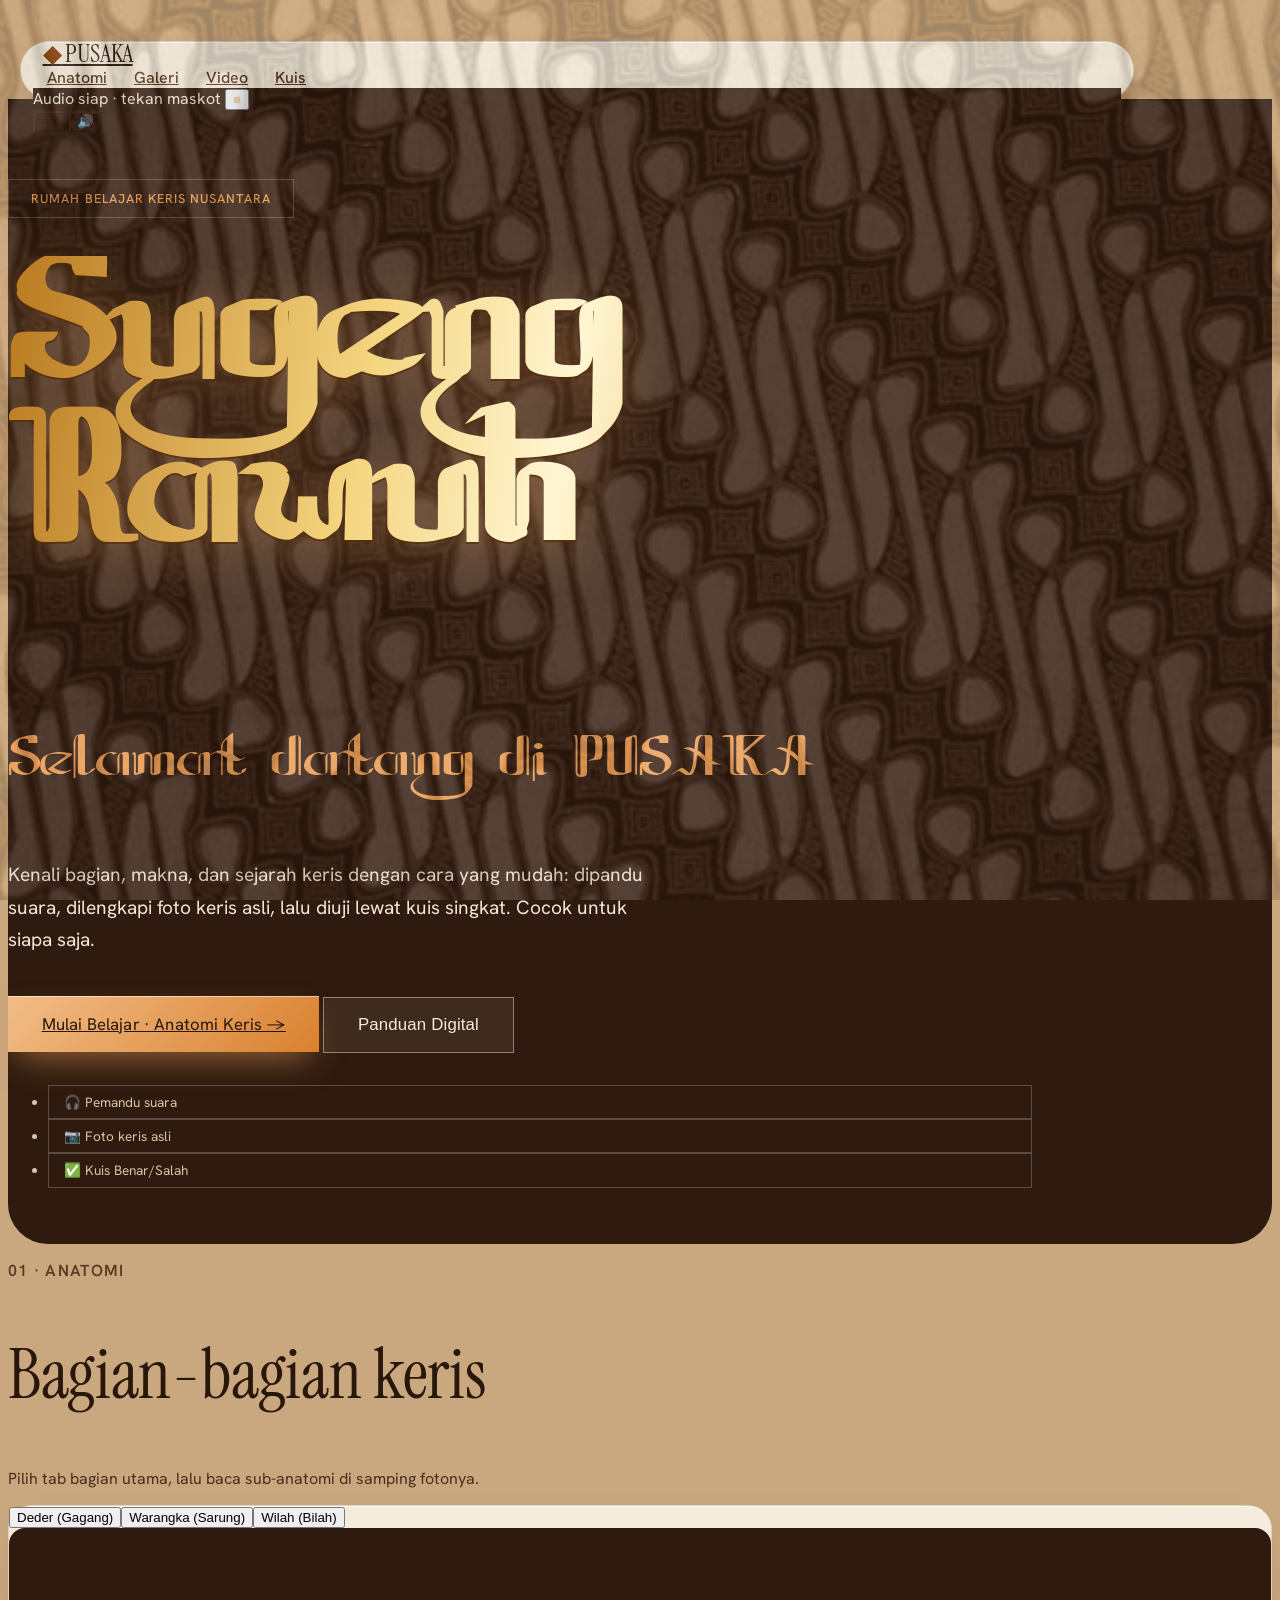
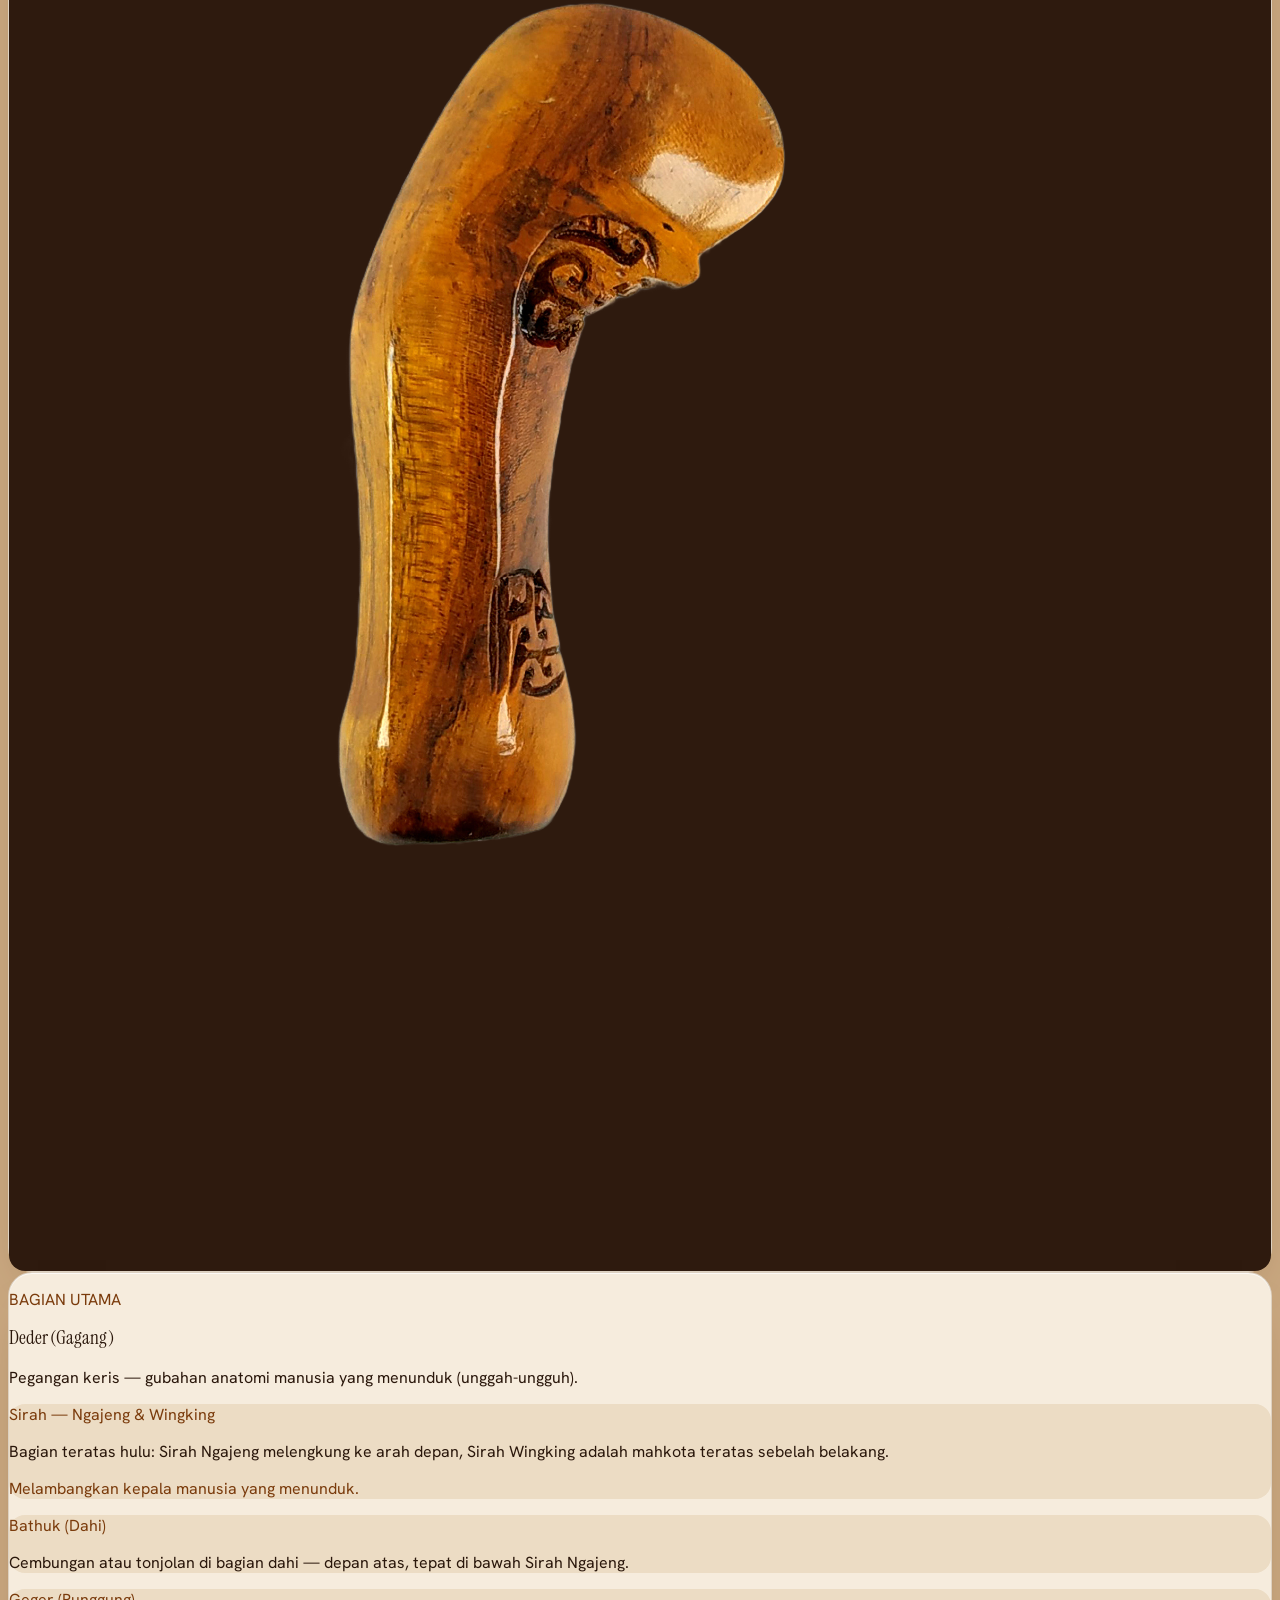
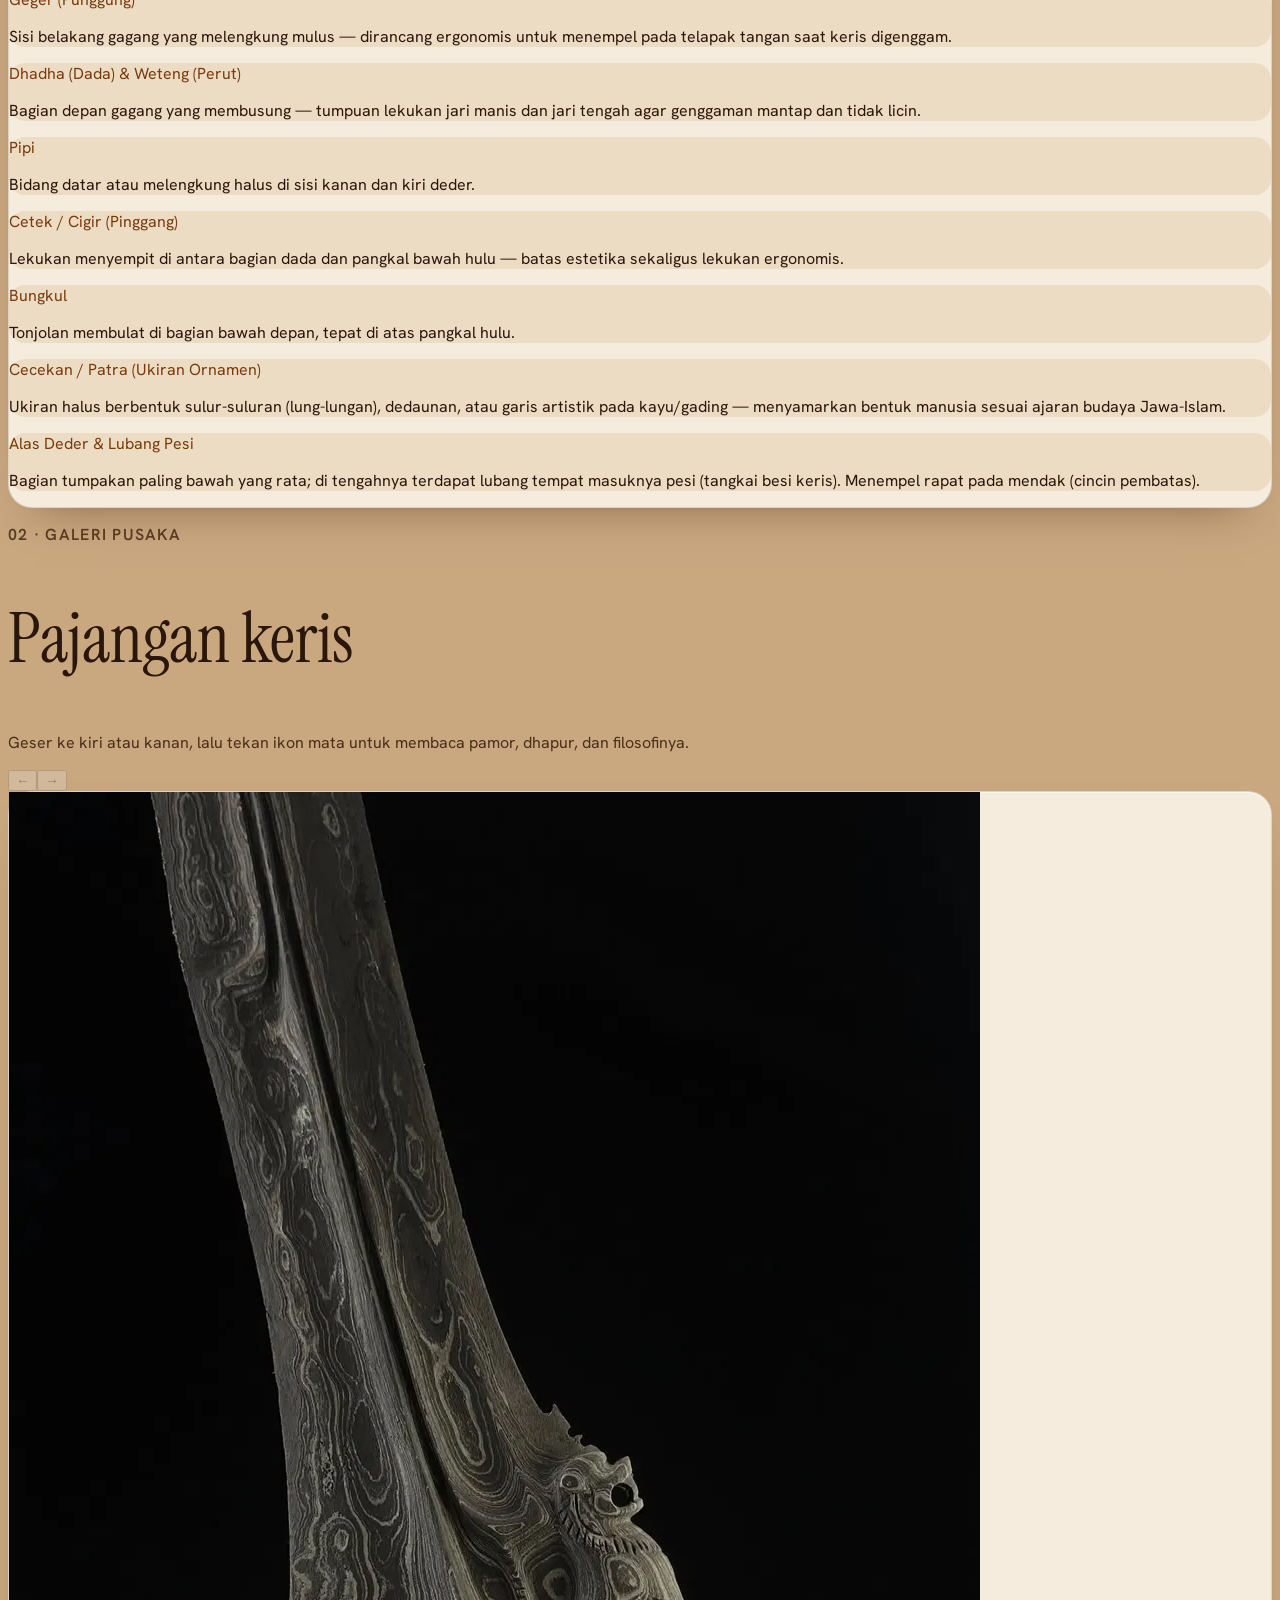
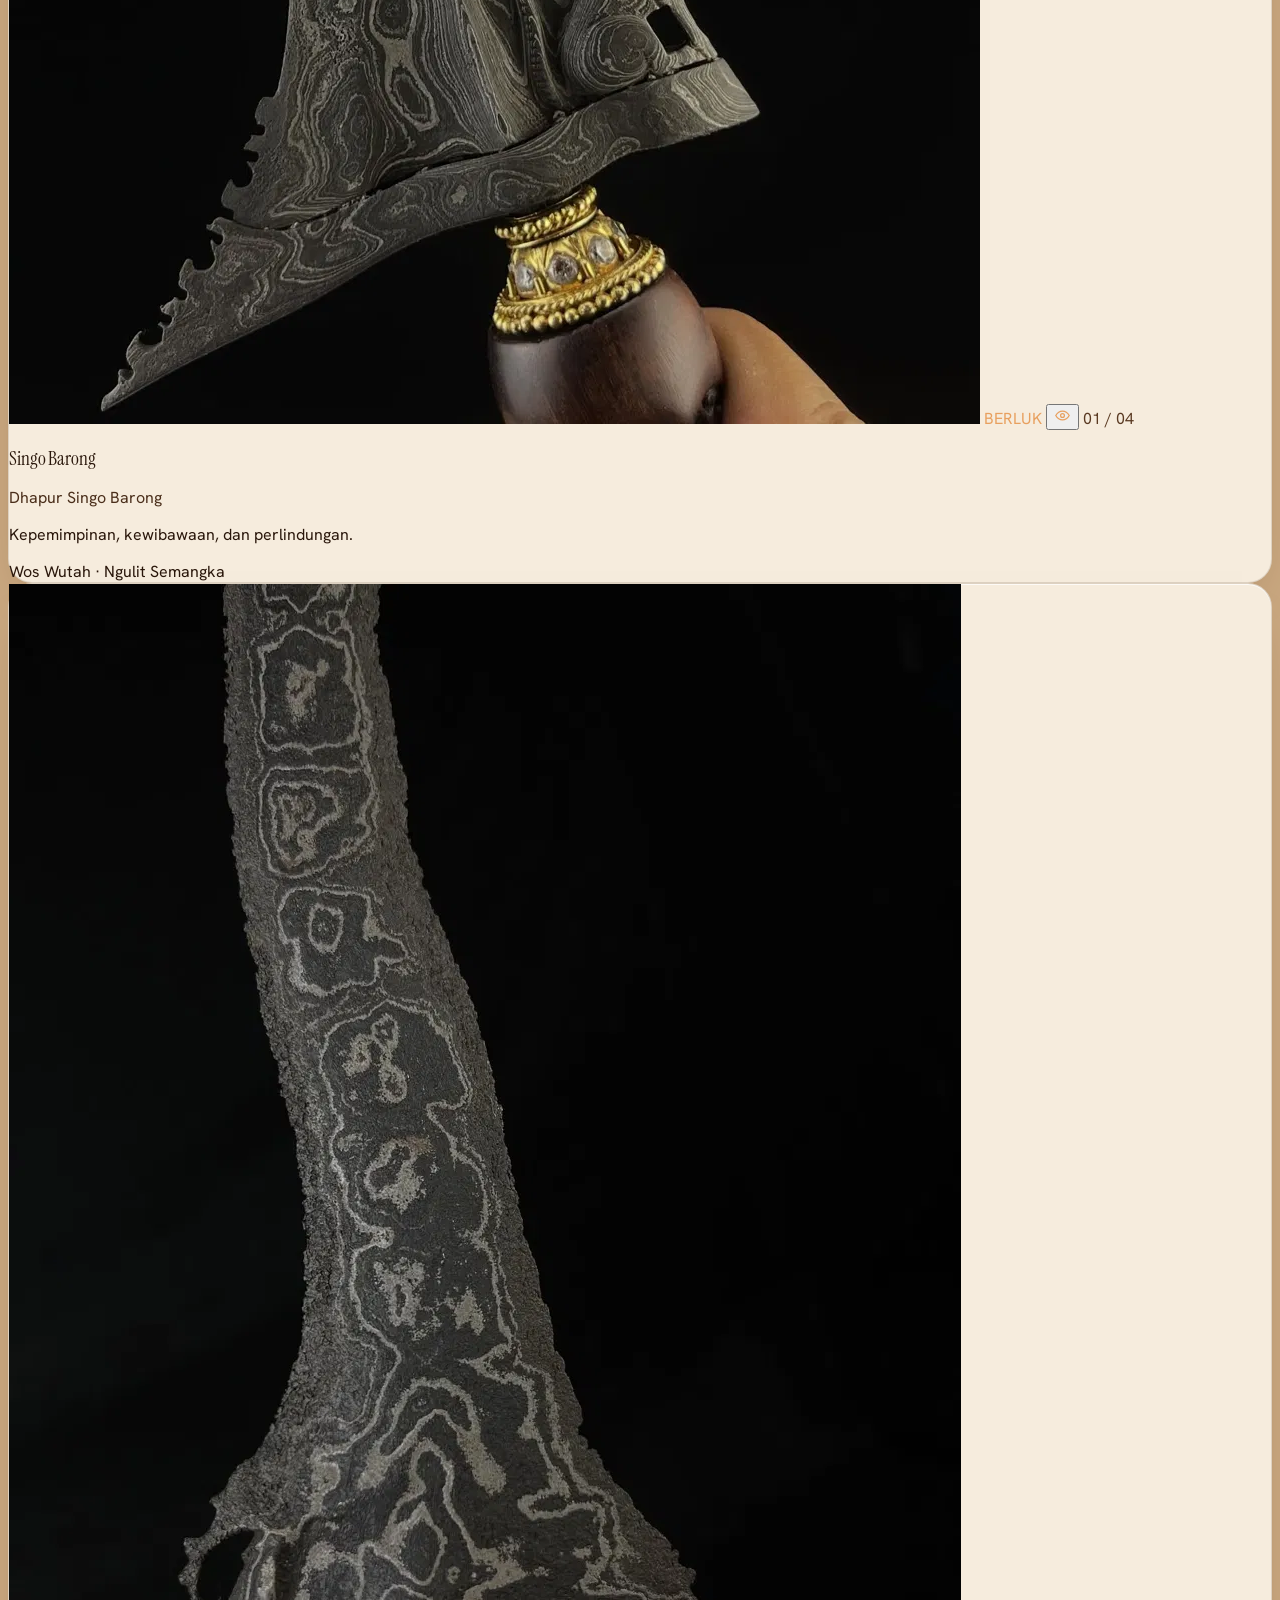
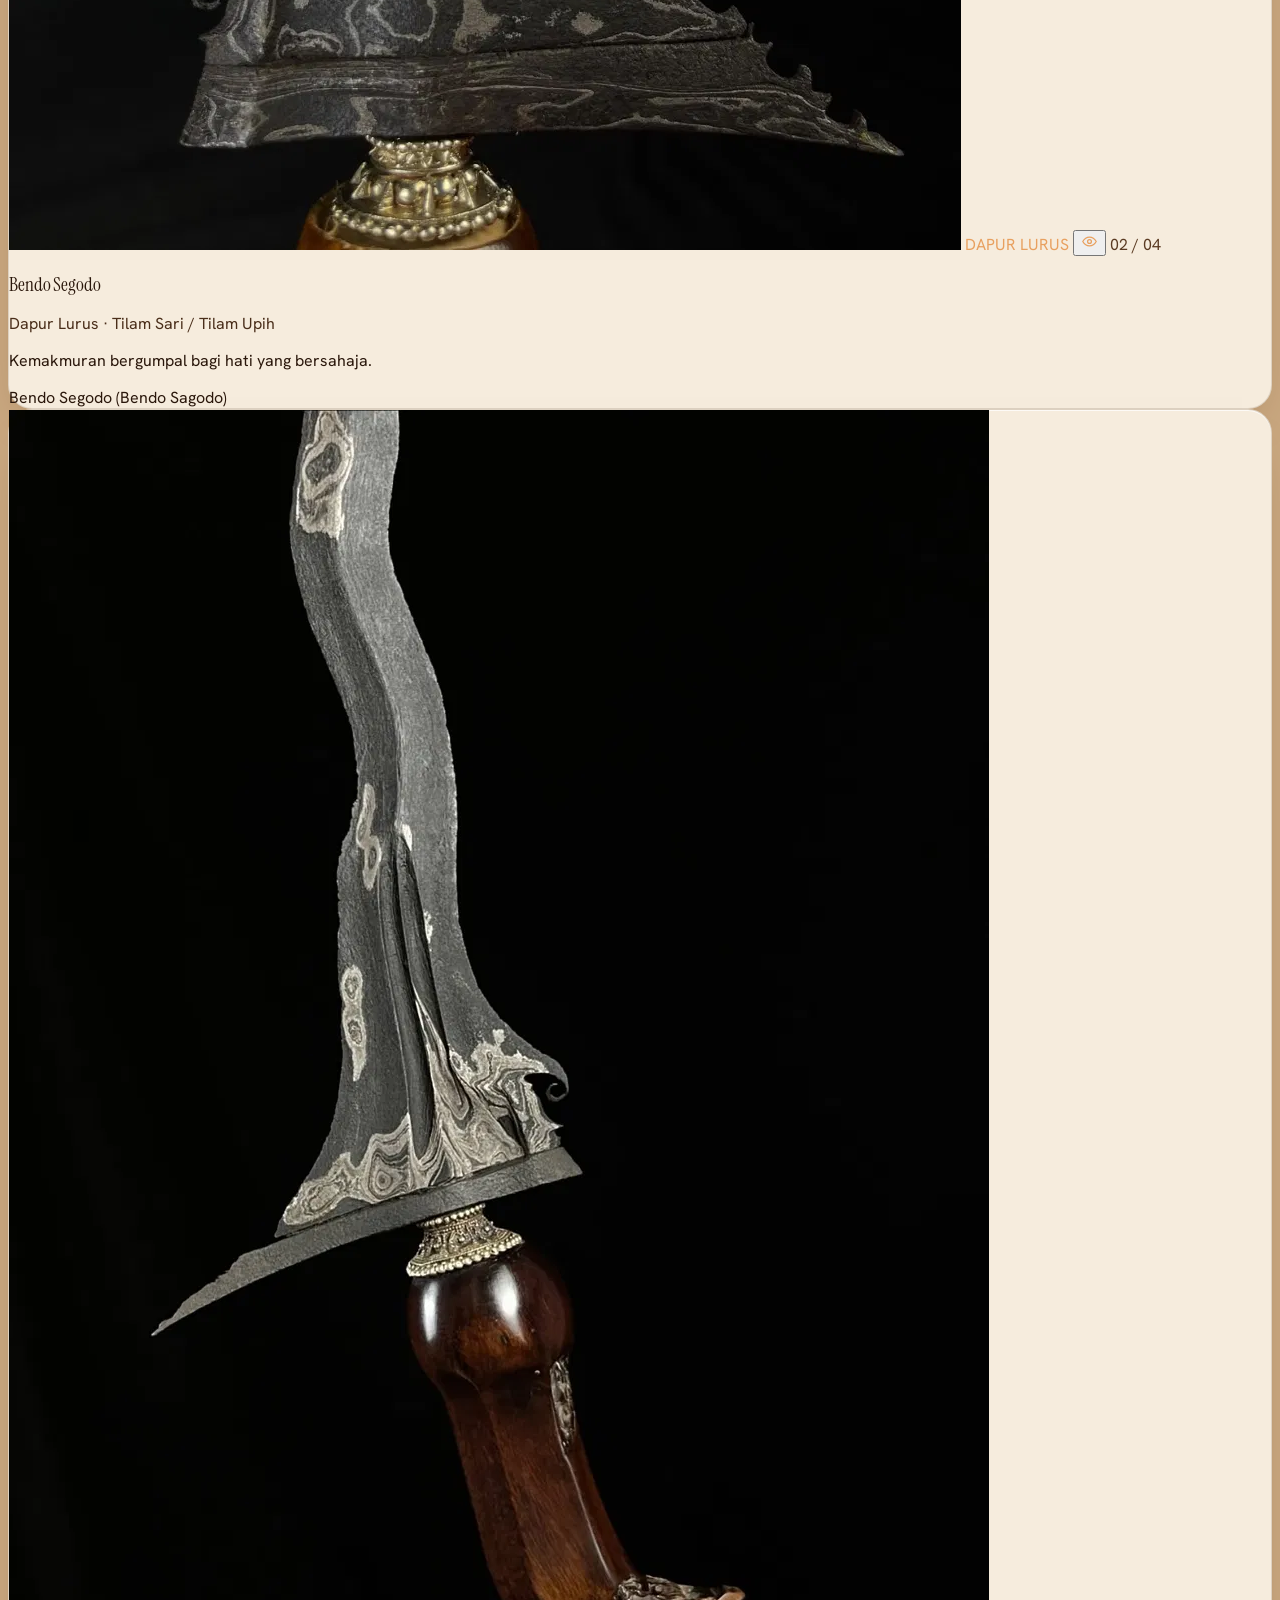
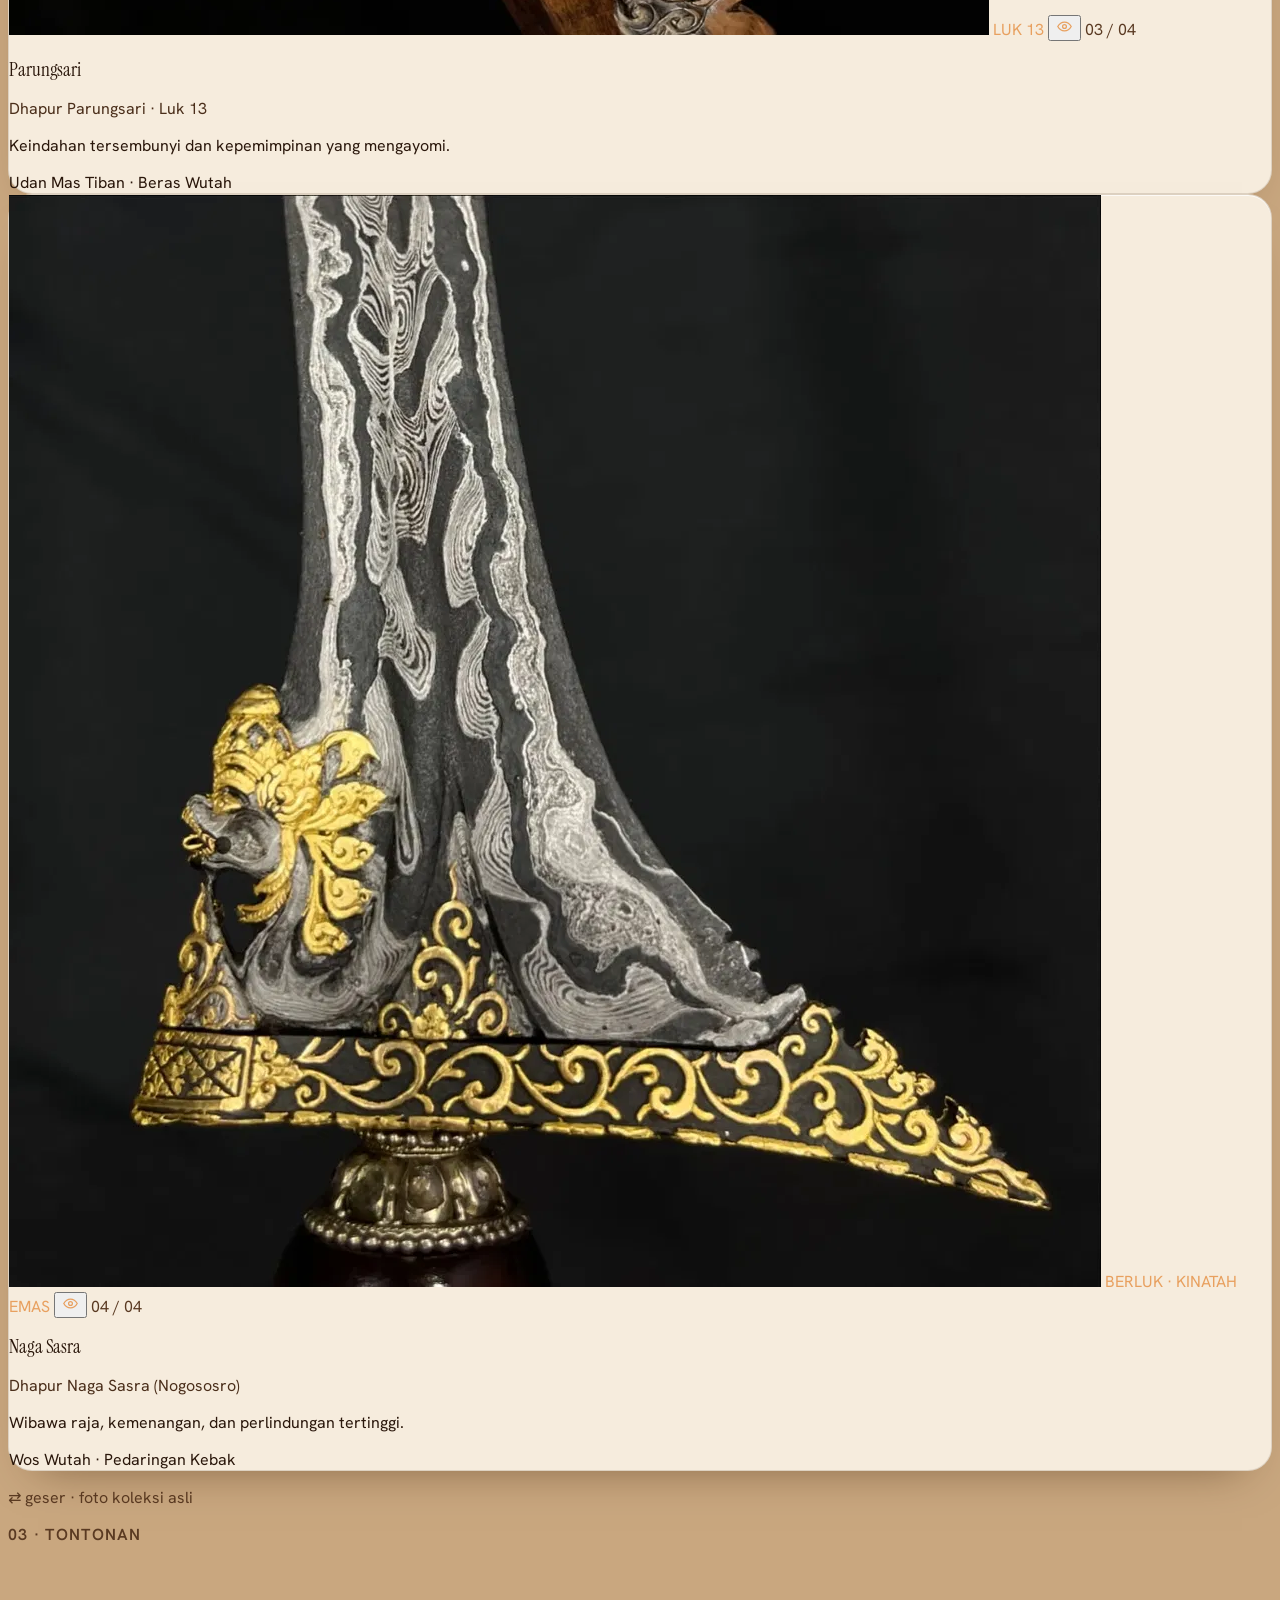
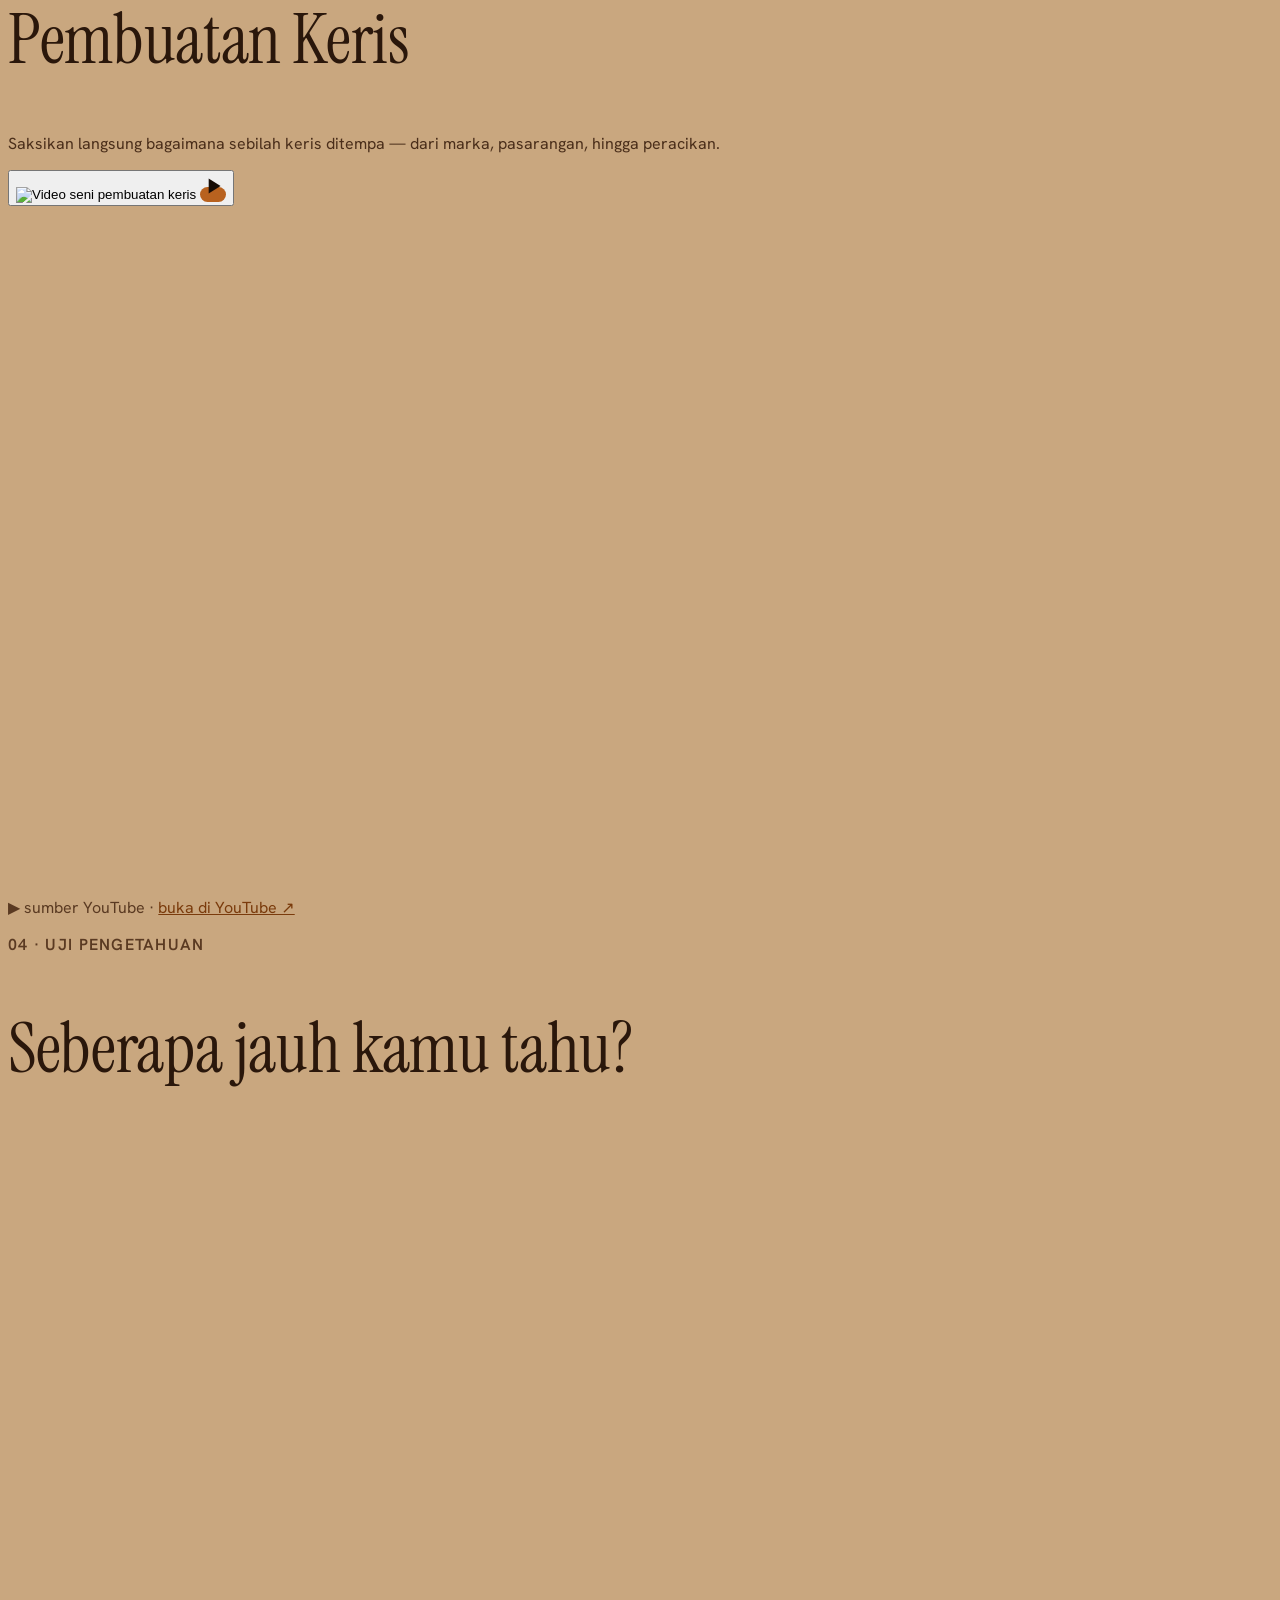
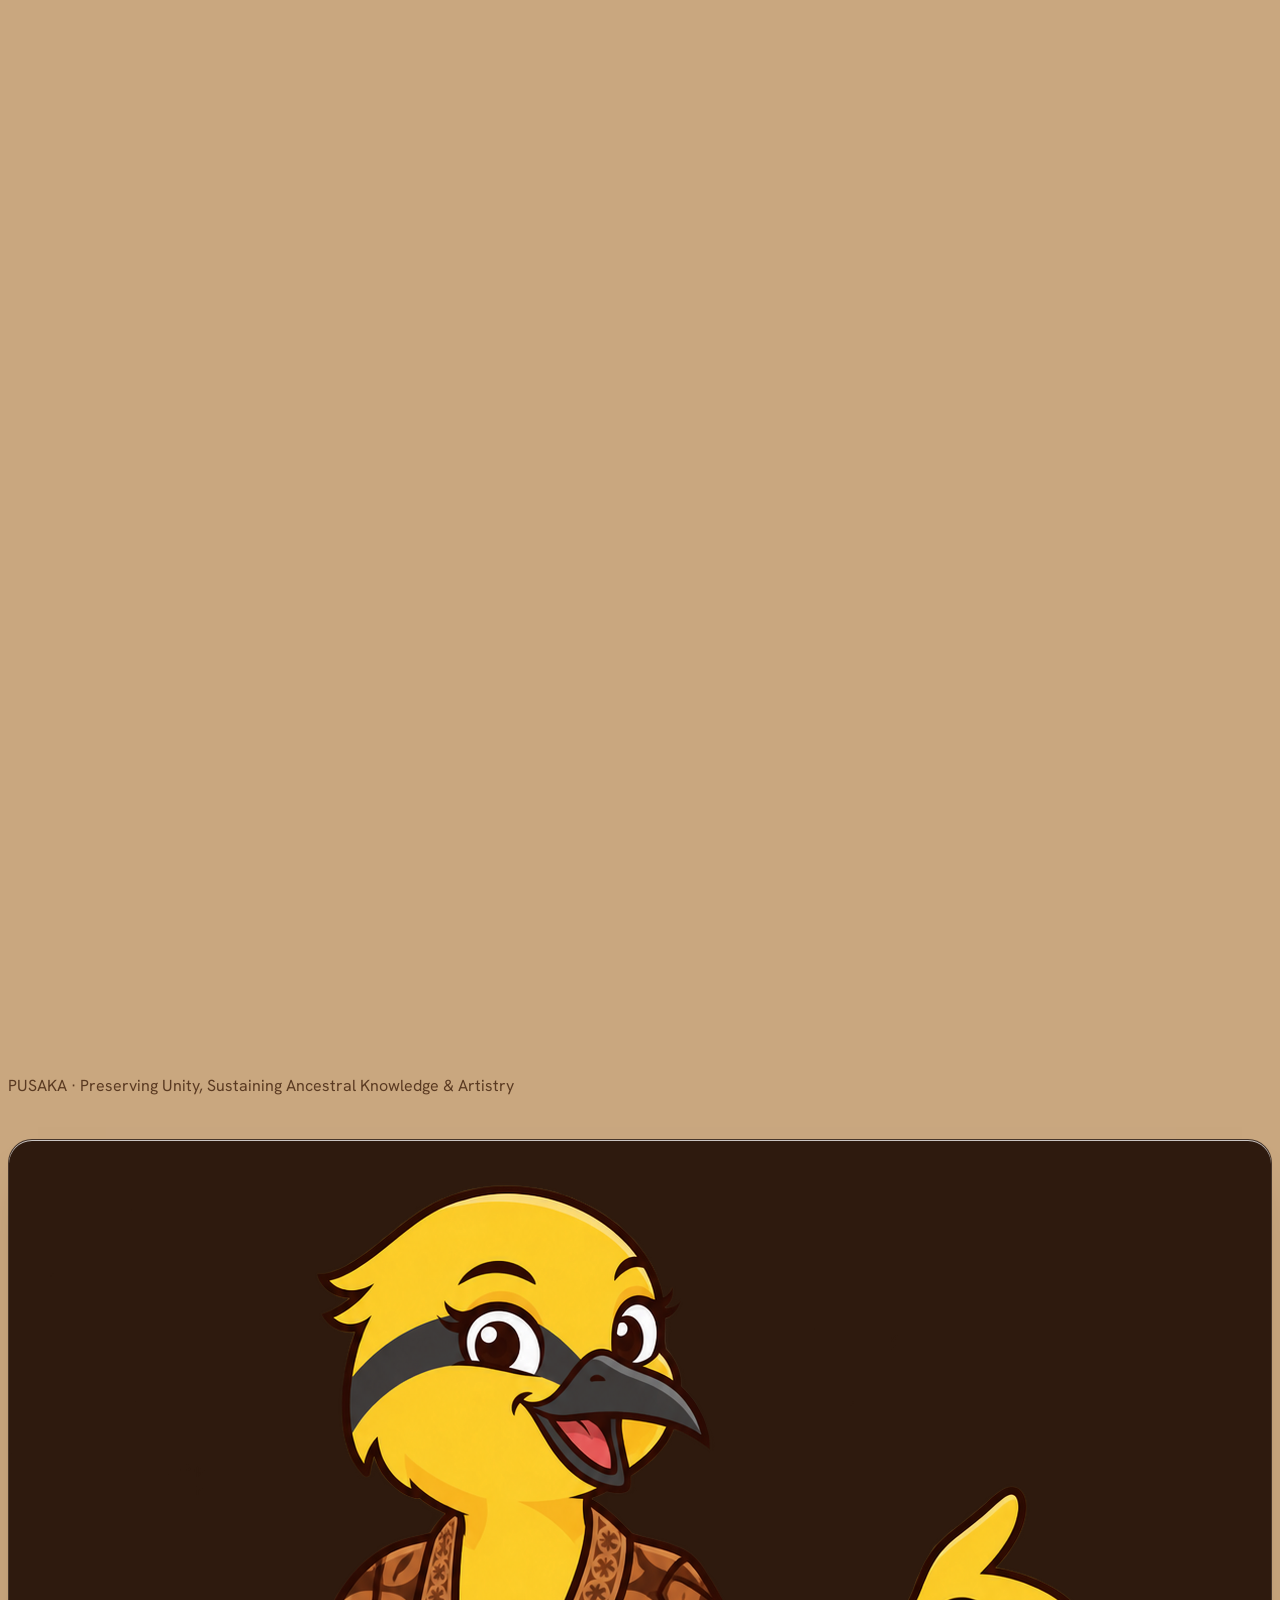
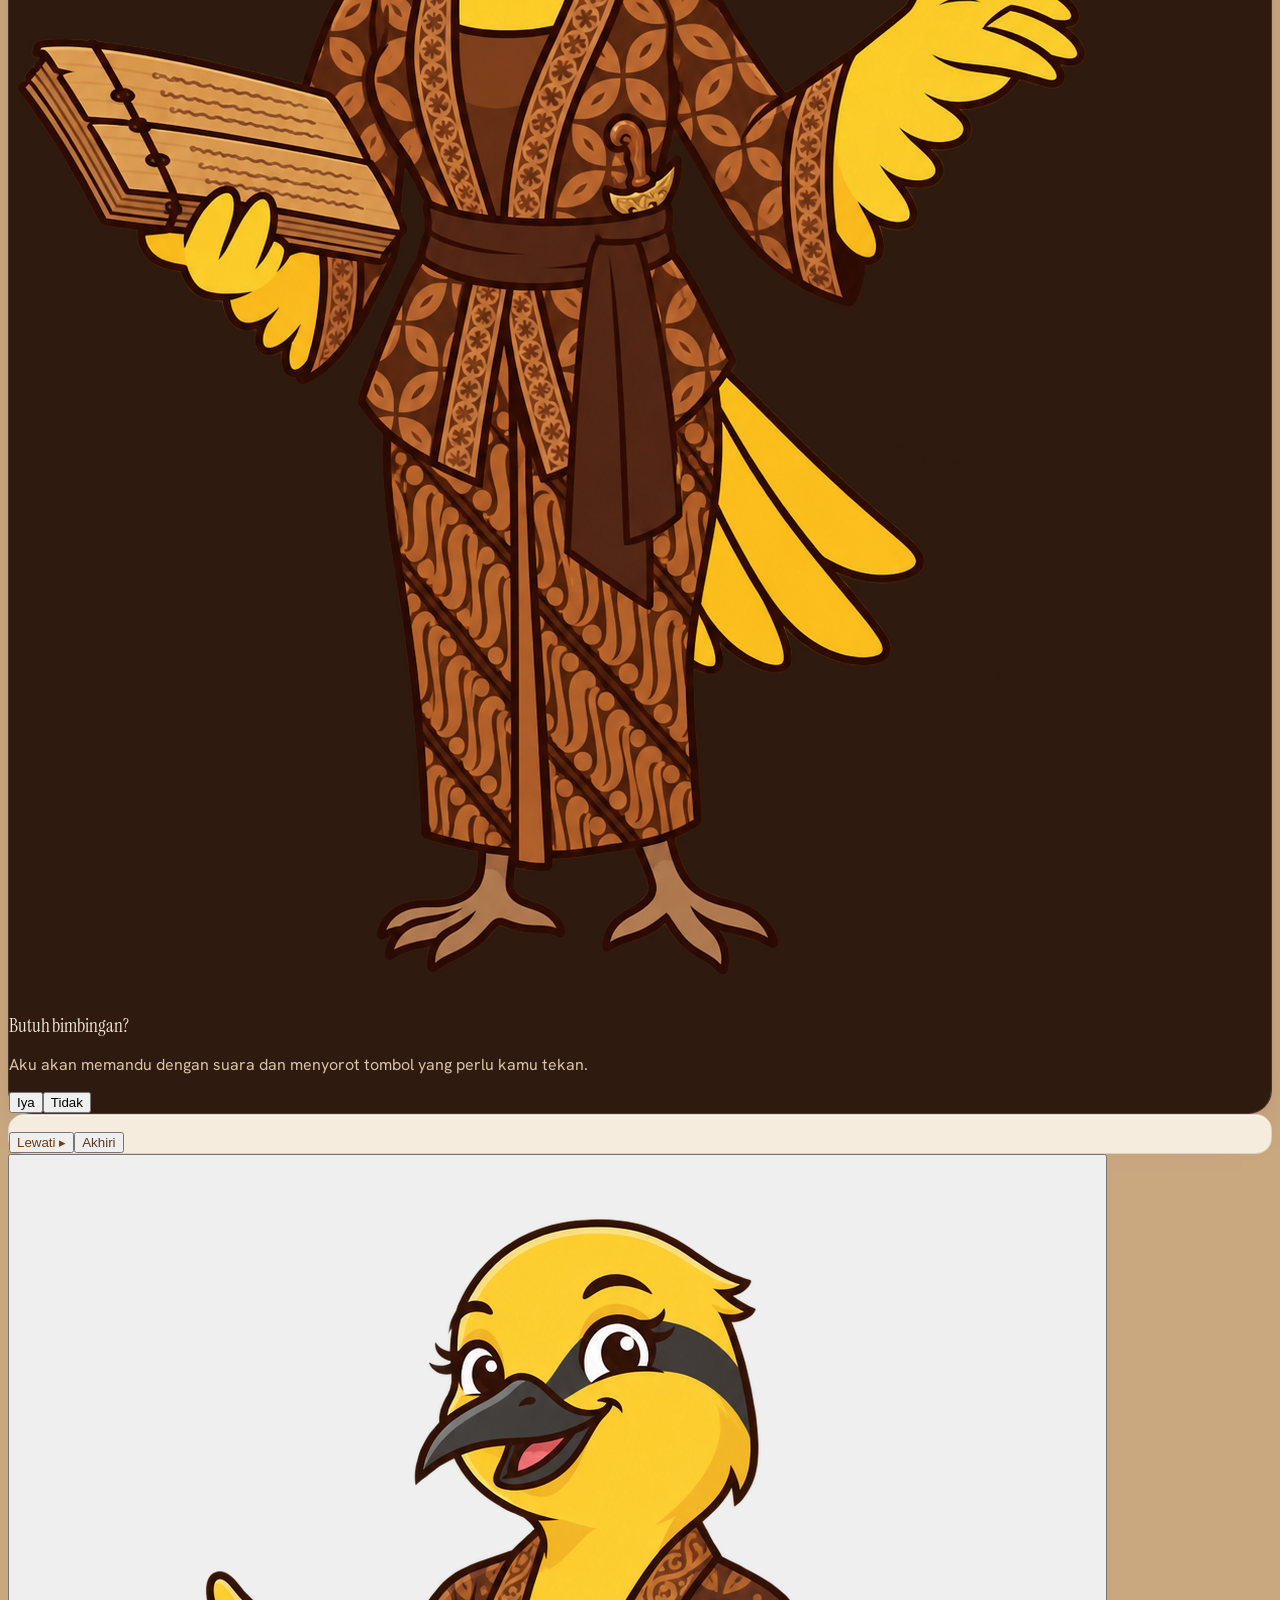
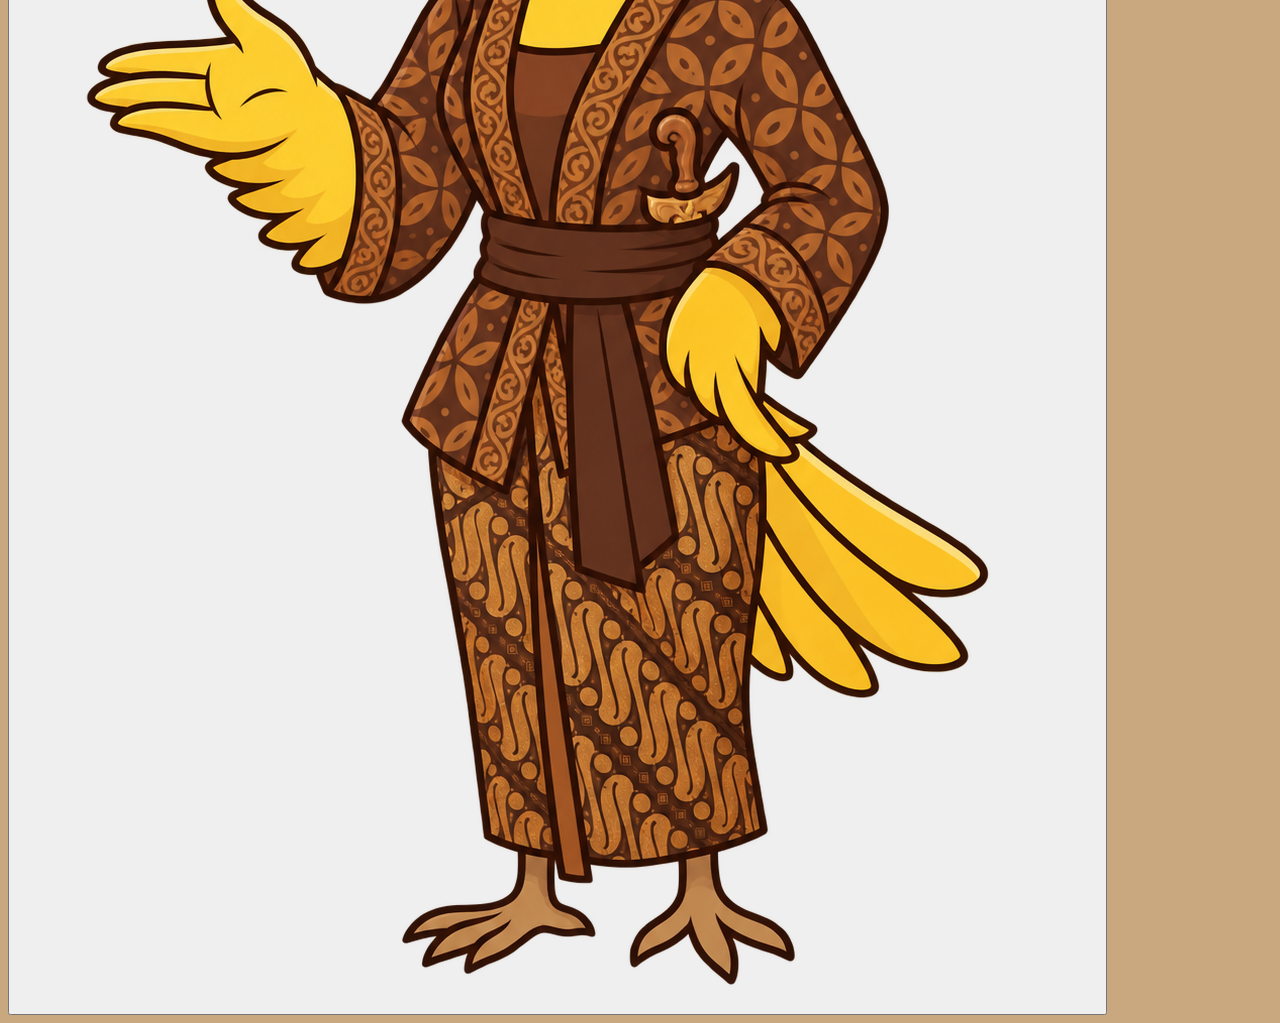
==== commit 762b446b: "fix: update quiz.js and style.css for language consistency and styling improvements - Corrected spel" ====
--- a/index.html
+++ b/index.html
@@ -7,7 +7,7 @@
   <title>PUSAKA — Belajar Keris Nusantara</title>
   <link href="https://fonts.googleapis.com/css2?family=Hanken+Grotesk:wght@400;500;600;700;800&family=Instrument+Serif:ital@0;1&display=swap" rel="stylesheet">
   <script src="https://cdn.tailwindcss.com"></script>
-  <script>tailwind.config = { theme: { extend: { colors: { gold:{DEFAULT:'#d9833f',soft:'#f0b27a'}, brown:'#0d162b',brown2:'#1a2b4d',brown3:'#263c66' }, fontFamily: { serif: ['"Instrument Serif"', 'Georgia', 'serif'], sans: ['Hanken Grotesk', 'system-ui', 'sans-serif'] } } } }</script>
+  <script>tailwind.config = { theme: { extend: { colors: { gold:{DEFAULT:'#c26a1f',soft:'#e8a05f'}, brown:'#2e1a0e',brown2:'#e8d3b4',brown3:'#a98660' }, fontFamily: { serif: ['"Instrument Serif"', 'Georgia', 'serif'], sans: ['Hanken Grotesk', 'system-ui', 'sans-serif'] } } } }</script>
   <link rel="stylesheet" href="style.css">
   
 </head>
@@ -77,7 +77,7 @@
         <li class="rounded-full bg-white/30 px-3 py-1.5">📷 Foto keris asli</li>
         <li class="rounded-full bg-white/30 px-3 py-1.5">✅ Kuis Benar/Salah</li>
       </ul>
-      <div id="pr" class="mt-9 w-full max-w-md rounded-2xl bg-[#2b1205]/95 text-orange-100 p-4 text-left shadow-2xl">
+      <div id="pr" hidden class="hidden mt-9 w-full max-w-md rounded-2xl bg-[#2b1205]/95 text-orange-100 p-4 text-left shadow-2xl">
       </div>
     </div>
     <div class="tumpal absolute bottom-0 inset-x-0 h-8"></div>
--- a/style.css
+++ b/style.css
@@ -1,293 +1,262 @@
+/* ==========================================================================
+   PUSAKA · style.css  —  tema "Sawo & Kopi" (versi gabungan, satu aturan per elemen)
+   Halaman  : sawo muda #c9a77f      Kartu : krem #f6ecdd
+   Blok gelap (hero, modal) : kopi #2e1a0e      Aksen : soga #b8621f
+   Huruf    : Instrument Serif (judul) · Hanken Grotesk (isi) · JawaPalsu (sapaan)
+   Dipakai oleh index.html DAN quiz.html (bagian KUIS di paling bawah).
+   ========================================================================== */
+
+/* ---------- 1 · FONT KUSTOM ---------- */
 @font-face {
   font-family: 'JawaPalsu';
   src: url('./Custom font/JAWAPALSU.TTF') format('truetype');
   font-weight: normal;
   font-style: normal;
 }
-
-/* ===== GAYA DASAR (dulu <style> di index.html) ===== */
-.jw {
-  font-family: 'JawaPalsu', 'Instrument Serif', Georgia, serif
-}
+.jw { font-family: 'JawaPalsu', 'Instrument Serif', Georgia, serif }
+
+/* ---------- 2 · VARIABEL WARNA (ubah warna tema di sini) ---------- */
 :root {
-  color-scheme: dark;
+  color-scheme: light;
   box-sizing: border-box;
   padding-top: env(safe-area-inset-top, 0px);
-  padding-bottom: env(safe-area-inset-bottom, 0px)
+  padding-bottom: env(safe-area-inset-bottom, 0px);
+
+  --pasir: #c9a77f;      /* latar halaman */
+  --krem: #f6ecdd;       /* kartu */
+  --krem2: #ecdcc4;      /* permukaan kedua */
+  --kopi: #2e1a0e;       /* blok gelap */
+  --kopi2: #432a18;
+  --tinta: #2a170b;      /* teks utama */
+  --tinta2: #4a2e1a;     /* teks sekunder */
+  --tinta3: #5a3a22;     /* teks keterangan */
+  --aksen: #b8621f;
+  --aksen-t: #7a3b0c;    /* aksen untuk teks di latar terang */
+  --aksen-m: #e8a05f;    /* aksen untuk teks di latar gelap */
+  --garis: rgba(74, 46, 26, .14);
+  --terang: #f3e8d7;     /* teks di blok gelap */
 }
 html {
   scroll-behavior: smooth;
-  scroll-padding-top: calc(env(safe-area-inset-top, 0px) + 76px)
+  scroll-padding-top: calc(env(safe-area-inset-top, 0px) + 76px);
 }
 body {
-  background: #160c06;
-  color: #e4e4e7;
-  font-family: Hanken Grotesk, system-ui, sans-serif;
-  overflow-x: hidden
-}
-.gold-text {
-  background: linear-gradient(100deg, #f57b01, #ffb056, #f57b01);
-  background-size: 200% auto;
-  -webkit-background-clip: text;
-  background-clip: text;
-  color: transparent;
-  animation: shine 6s linear infinite
-}
-@keyframes shine {
-  to {
-    background-position: 200% center
-  }
-}
-.bob {
-  animation: bob 4s ease-in-out infinite
-}
-@keyframes bob {
-  50% {
-    transform: translateY(-10px)
-  }
-}
-.spin {
-  animation: spin 40s linear infinite
-}
-@keyframes spin {
-  to {
-    transform: rotate(360deg)
-  }
-}
-.rv {
-  opacity: 0;
-  transform: translateY(24px);
-  transition: opacity .8s, transform .8s
-}
-.rv.in {
-  opacity: 1;
-  transform: none
-}
+  background-color: var(--pasir);
+  background-image: radial-gradient(1100px 520px at 50% -8%, rgba(255, 243, 222, .55), transparent 70%);
+  background-repeat: no-repeat;
+  color: var(--tinta);
+  font-family: 'Hanken Grotesk', system-ui, sans-serif;
+  overflow-x: hidden;
+}
+::selection { background: var(--aksen); color: #fff }
+:focus-visible { outline: 2px solid var(--aksen-t); outline-offset: 3px }
+
+/* ---------- 3 · ANIMASI & KOMPONEN DASAR ---------- */
+.bob { animation: bob 4s ease-in-out infinite }
+@keyframes bob { 50% { transform: translateY(-10px) } }
+.spin { animation: spin 40s linear infinite }
+@keyframes spin { to { transform: rotate(360deg) } }
+
+.rv { opacity: 0; transition: opacity .7s }
+.rv.in { opacity: 1 }
+
+.sec { transition: opacity .6s }
+body.guiding .sec { opacity: .3 }
+body.guiding .sec.focus { opacity: 1 }
+
+.spot { animation: spot 1.5s infinite; position: relative }
+@keyframes spot {
+  0% { box-shadow: 0 0 0 0 rgba(255, 214, 150, .65) }
+  100% { box-shadow: 0 0 0 18px rgba(255, 214, 150, 0) }
+}
+
+.eq { display: none; gap: 2px; align-items: flex-end; height: 14px }
+.playing .eq { display: flex }
+.eq i { width: 3px; background: var(--aksen-m); border-radius: 2px; animation: eq .9s ease-in-out infinite }
+.eq i:nth-child(2) { animation-delay: .2s }
+.eq i:nth-child(3) { animation-delay: .45s }
+@keyframes eq { 0%, 100% { height: 3px } 50% { height: 14px } }
+
+.no-sb { scrollbar-width: none }
+.no-sb::-webkit-scrollbar { display: none }
+.no-sb.drag { scroll-snap-type: none; cursor: grabbing }
+
+.tf { transition: all .3s }
+.tf:hover { transform: none }
+.blob { display: none }
+
+/* ---------- 4 · PETA WARNA TEKS (kelas Tailwind → palet tema) ---------- */
+body .text-stone-300 { color: var(--tinta) }
+body .text-stone-400 { color: var(--tinta2) }
+body .text-stone-500, body .text-stone-600 { color: var(--tinta3) }
+body .border-stone-800, body .border-stone-700 { border-color: var(--garis) }
+body .text-gold, body .text-gold-soft, body [class*="text-orange-"] { color: var(--aksen-t) }
+body .text-green-400 { color: #2f7a4a }
+body .tracking-\[\.3em\], body .tracking-\[\.25em\] { letter-spacing: .08em; font-weight: 600; color: var(--tinta3) }
+body .bg-black\/30, body .bg-black\/40 { background: rgba(74, 46, 26, .06) }
+body [class*="bg-black/60"] { color: var(--aksen-m) }
+body .bg-\[\#f57b01\] { background: var(--aksen) }
+
+/* ---------- 5 · BLOK GELAP: hero & modal detail ---------- */
+:is(.hero, #dm, #modal) { color: var(--terang) }
+:is(.hero, #dm, #modal) .text-stone-300 { color: var(--terang) }
+:is(.hero, #dm, #modal) .text-stone-400 { color: #d9c3a5 }
+:is(.hero, #dm, #modal) .text-stone-500, :is(.hero, #dm, #modal) .text-stone-600 { color: #bfa584 }
+:is(.hero, #dm, #modal) .border-stone-800 { border-color: rgba(255, 255, 255, .14) }
+:is(.hero, #dm, #modal) .text-gold, :is(.hero, #dm, #modal) .text-gold-soft, :is(.hero, #dm, #modal) [class*="text-orange-"] { color: var(--aksen-m) }
+:is(.hero, #dm, #modal) .text-green-400 { color: #7fd6a0 }
+:is(.hero, #dm, #modal) .tracking-\[\.3em\], :is(.hero, #dm, #modal) .tracking-\[\.25em\] { color: var(--aksen-m) }
+:is(.hero, #dm, #modal) .bg-black\/30, :is(.hero, #dm, #modal) .bg-black\/40 { background: rgba(255, 255, 255, .06) }
+:is(#dm, #modal) .glass { background: var(--kopi); border-color: rgba(255, 255, 255, .12); color: var(--terang) }
+#photos { background: var(--kopi) }
+
+#dm { visibility: hidden; opacity: 0; transition: opacity .35s, visibility .35s }
+#dm.open { visibility: visible; opacity: 1 }
+#dmCard { transform: translateY(24px) scale(.96); transition: transform .5s cubic-bezier(.2, .8, .2, 1) }
+#dm.open #dmCard { transform: none }
+
+/* ---------- 6 · HURUF JUDUL ---------- */
+body .font-serif { font-family: 'Instrument Serif', Georgia, serif; font-weight: 400; letter-spacing: -.005em }
+body h2.font-serif { font-size: clamp(2.8rem, 6vw, 4.4rem); line-height: 1 }
+body h3.font-serif { line-height: 1.05 }
+.gold-text { background: none; -webkit-text-fill-color: currentColor; color: var(--aksen-t); font-style: italic }
+:is(.hero, #dm, #modal) .gold-text { color: var(--aksen-m) }
+
+/* ---------- 7 · KARTU ---------- */
 .glass {
-  background: rgba(34, 18, 9, .74);
-  backdrop-filter: blur(14px);
-  border: 1px solid rgba(245, 123, 1, .18)
-}
-.sec {
-  transition: opacity .6s
-}
-body.guiding .sec {
-  opacity: .3
-}
-body.guiding .sec.focus {
-  opacity: 1
-}
-.spot {
-  animation: spot 1.5s infinite;
-  position: relative
-}
-@keyframes spot {
-  0% {
-    box-shadow: 0 0 0 0 rgba(255, 214, 150, .65)
-  }
-  100% {
-    box-shadow: 0 0 0 18px rgba(255, 214, 150, 0)
-  }
-}
-.eq {
-  display: none;
-  gap: 2px;
-  align-items: flex-end;
-  height: 14px
-}
-.playing .eq {
-  display: flex
-}
-.eq i {
-  width: 3px;
-  background: #f57b01;
-  border-radius: 2px;
-  animation: eq .9s ease-in-out infinite
-}
-.eq i:nth-child(2) {
-  animation-delay: .2s
-}
-.eq i:nth-child(3) {
-  animation-delay: .45s
-}
-@keyframes eq {
-  0%,
-  100% {
-    height: 3px
-  }
-  50% {
-    height: 14px
-  }
-}
-.no-sb {
-  scrollbar-width: none
-}
-.no-sb::-webkit-scrollbar {
-  display: none
-}
-.no-sb.drag {
-  scroll-snap-type: none;
-  cursor: grabbing
-}
-.gcard {
+  background: var(--krem);
+  backdrop-filter: none;
+  border: 1px solid var(--garis);
+  box-shadow: 0 1px 0 rgba(255, 255, 255, .75) inset, 0 24px 44px -30px rgba(60, 32, 10, .55);
+}
+body .rounded-3xl { border-radius: 1.5rem }
+body .rounded-2xl { border-radius: 1rem }
+
+.gcard {                       /* kartu galeri: miring 3D mengikuti kursor (diatur main.js) */
   transform: perspective(900px) rotateX(var(--rx, 0deg)) rotateY(var(--ry, 0deg));
   transition: transform .25s, border-color .3s, box-shadow .3s;
-  user-select: none
-}
-.gcard:hover {
-  border-color: #f57b01;
-  box-shadow: 0 20px 60px -20px rgba(245, 123, 1, .35)
-}
-.gimg {
-  transition: transform .9s cubic-bezier(.2, .8, .2, 1)
-}
-.gcard:hover .gimg {
-  transform: scale(1.08)
-}
-#dm {
-  visibility: hidden;
-  opacity: 0;
-  transition: opacity .35s, visibility .35s
-}
-#dm.open {
-  visibility: visible;
-  opacity: 1
-}
-#dmCard {
-  transform: translateY(24px) scale(.96);
-  transition: transform .5s cubic-bezier(.2, .8, .2, 1)
-}
-#dm.open #dmCard {
-  transform: none
-}
-.tf {
-  transition: all .3s
-}
-.tf:hover {
-  transform: translateY(-2px)
-}
-@media (prefers-reduced-motion:reduce) {
-  * {
-    animation: none !important;
-    transition: none !important
-  }
-  .rv {
-    opacity: 1;
-    transform: none
-  }
-}
-
-/* ===== TEMA v5 · "Nila & Soga" =====
-   Nila (indigo) #121f3a · #1a2b4d · #263c66   Mori #f1ede3   Pamor #a9b8cc
-   Soga (aksen tunggal) #d9833f · #f0b27a
-   Instrument Serif (judul) · Hanken Grotesk (isi) · JawaPalsu (sapaan)
-   Dimuat paling akhir; layout tidak diubah.                              */
-:root{--nila:#121f3a;--nila2:#1a2b4d;--nila3:#263c66;--mori:#f1ede3;--pamor:#a9b8cc;--soga:#d9833f;--soga-m:#f0b27a}
-::selection{background:var(--soga);color:#121f3a}
-:focus-visible{outline:2px solid var(--soga-m);outline-offset:3px}
-
-/* dasar */
-body{background:var(--nila);color:var(--mori);font-family:'Hanken Grotesk',system-ui,sans-serif}
-body .text-stone-300{color:var(--mori)}body .text-stone-400{color:var(--pamor)}
-body .text-stone-500,body .text-stone-600{color:#8195b0}
-body .border-stone-800,body .border-stone-700,body .border-brown3{border-color:var(--nila3)}
-body .tracking-\[\.3em\],body .tracking-\[\.25em\]{letter-spacing:.08em;font-weight:500;color:var(--pamor)}
-.gold-text{background:linear-gradient(180deg,var(--soga-m),var(--soga));-webkit-background-clip:text;background-clip:text;animation:none}
-.blob{display:none}
-.eq i{background:var(--soga)}
-body .bg-\[\#f57b01\]{background:var(--soga)}
-
-/* huruf */
-body .font-serif{font-family:'Instrument Serif',Georgia,serif;font-weight:400;letter-spacing:-.005em}
-body h2.font-serif{font-size:clamp(2.8rem,6vw,4.4rem);line-height:1}
-body h3.font-serif{line-height:1.05}
-#soal{font-size:clamp(1.9rem,4.5vw,2.7rem);font-weight:400;line-height:1.15}
-
-/* permukaan: datar, satu garis nila */
-header.glass{background:rgba(18,31,58,.9);backdrop-filter:blur(10px);border:0;border-bottom:1px solid var(--nila3)}
-.glass{background:var(--nila2);backdrop-filter:none;border:1px solid var(--nila3);box-shadow:none}
-body .rounded-3xl,body .rounded-2xl{border-radius:.75rem}
-#galeri{background:none}
-.gcard:hover{border-color:var(--soga);box-shadow:none}
-body .bg-black\/30,body .bg-black\/40{background:rgba(10,18,36,.4)}
-
-/* hero: satu-satunya momen — batik parang jadi tekstur besi */
-.hero{background:var(--nila);animation:none}
-.hero::before{content:'';position:absolute;inset:0;background:url("img/batik%20parang.jpeg") center/cover;filter:grayscale(1) contrast(1.2);opacity:.2;mix-blend-mode:luminosity}
-.hero-glow{background:linear-gradient(180deg,rgba(18,31,58,.25),rgba(18,31,58,.7) 70%,var(--nila))}
-.tumpal{display:none}
-body .hero .rv{color:var(--mori)}
-body .hero h1{color:var(--mori)}
-body .hero .rv>p{color:var(--mori)}
-body .hero .rv>p.jw{color:var(--soga-m)}
-body .hero .rv>span{background:transparent;color:var(--pamor);border:1px solid var(--nila3);font-weight:500}
-body #btn-anatomi{background:var(--mori);color:var(--nila)}
-body #btn-panduan{border-color:var(--pamor);color:var(--mori)}
-body #btn-panduan:hover{background:var(--mori);color:var(--nila)}
-.hero li{background:transparent;border:1px solid var(--nila3);color:var(--pamor)}
-body #pr{background:var(--nila2);border:1px solid var(--nila3)}
-
-/* tombol utama: soga datar */
-body #btn-kuis,body #mulai,body #bali{background:var(--soga);color:#121f3a;border-radius:.6rem;box-shadow:none}
-body #btn-kuis:active,body #mulai:active,body #bali:active{box-shadow:none;transform:scale(.98)}
-
-/* gerak: hanya fade halus */
-.rv{transform:none;transition:opacity .7s}
-.tf:hover{transform:none}
-
-/* kuis */
-.batik::after{background:linear-gradient(180deg,rgba(18,31,58,.95),rgba(18,31,58,.9) 45%,rgba(13,22,42,.97))}
-.tbar>div{background:linear-gradient(90deg,var(--soga-m),var(--soga))}
-.ans{border-radius:.6rem;box-shadow:0 4px 0 rgba(0,0,0,.28)}
-
-/* ===== NAVBAR · pil melayang (acuan: Spyglass) ===== */
-header.glass{background:transparent;backdrop-filter:none;border:0;box-shadow:none;color:var(--nila);
- padding:calc(env(safe-area-inset-top,0px) + 12px) 12px 0 !important;pointer-events:none}
-header.glass>div{pointer-events:auto;max-width:68rem;height:3.5rem;background:var(--mori);border-radius:999px;
- padding-inline:.75rem .75rem;box-shadow:0 10px 30px -8px rgba(0,0,0,.45),0 1px 0 rgba(255,255,255,.7) inset}
-header.glass>div>a{padding-left:.6rem;color:var(--nila)}
-header .font-serif{font-size:1.55rem;line-height:1;color:var(--nila)}
-header nav{gap:.25rem}
-header nav a{color:#3d4966;font-weight:500;padding:.45rem .85rem;border-radius:999px;transition:background .2s,color .2s}
-header nav a:hover{background:rgba(18,31,58,.07);color:var(--nila)}
-header .text-stone-500{color:#6b7790}
-header .text-white{color:var(--nila)}
-header .text-gold-soft{color:#9a4f17}
-header .bg-black\/40{background:rgba(18,31,58,.06)}
-header [class*="border-gold"]{border-color:rgba(18,31,58,.16)}
-header #fs,header #mute{color:var(--nila);background:transparent}
-header #fs:hover,header #mute:hover{background:rgba(18,31,58,.07)}
-/* pil audio = penanda aksi gelap, seperti tombol hitam di acuan */
-header #now{background:var(--nila);border-color:var(--nila);color:var(--mori)}
-header #now #stopBtn{color:var(--pamor)}
-header #now #stopBtn:hover{color:#fff}
-
-/* ===== HALAMAN KUIS · blok krem berujung bulat di atas nila (acuan: Spyglass) ===== */
-#lobi>.glass,#asil>.glass,#kartuSoal{background:var(--mori);color:var(--nila);border:0;border-radius:1.75rem;
- box-shadow:0 28px 60px -30px rgba(0,0,0,.65)}
-#lobi .text-stone-300,#asil .text-stone-300{color:#2b3a5c}
-#lobi .text-stone-400,#asil .text-stone-400{color:#5a6784}
-#lobi .text-stone-500,#asil .text-stone-500{color:#6b7790}
-#lobi .text-gold-soft,#asil .text-gold-soft{color:#9a4f17}
-#lobi .text-gold,#asil .text-gold{color:#a8581a}
-#lobi .bg-white\/10{background:rgba(18,31,58,.06)}
-#asil .bg-black\/40{background:rgba(18,31,58,.05)}
-#asil [class*="border-gold"]{border-color:rgba(18,31,58,.16)}
-
-/* judul: serif besar, satu kata miring bernada soga */
-#lobi h1{font-size:clamp(3.2rem,9vw,4.8rem);line-height:1}
-#lobi h1 .gold-text{background:none;color:#c0702c;font-style:italic}
-#lobi .jw,#gelar{color:#a8581a}
-#skor{background:none;color:var(--nila);font-size:clamp(4.5rem,14vw,6.5rem);line-height:1}
-
-/* tombol: pil gelap seperti CTA di acuan */
-#lobi #mulai,#asil #bali{background:var(--nila);color:var(--mori);border-radius:999px;box-shadow:none}
-#lobi #mulai:active,#asil #bali:active{box-shadow:none;transform:scale(.98)}
-#asil a.tf{border-color:rgba(18,31,58,.25);color:var(--nila);border-radius:999px}
-#asil a.tf:hover{background:rgba(18,31,58,.07)}
-
-/* permainan */
-.ans{border-radius:1.5rem;box-shadow:0 5px 0 rgba(0,0,0,.25)}
-.a-bener{background:#2f8f5b}.a-salah{background:#c2453f}
-#flash.bener{background:rgba(30,110,70,.97)}#flash.salah{background:rgba(170,50,48,.97)}
-.tbar{height:10px}+  user-select: none;
+}
+.gcard:hover { border-color: rgba(184, 98, 31, .55); box-shadow: 0 1px 0 rgba(255, 255, 255, .75) inset, 0 30px 50px -28px rgba(60, 32, 10, .65) }
+.gimg { transition: transform .9s cubic-bezier(.2, .8, .2, 1) }
+.gcard:hover .gimg { transform: scale(1.08) }
+.anak { background: var(--krem2) !important; border-color: var(--garis) !important }
+
+/* ---------- 8 · NAVBAR (pil krem melayang) ---------- */
+header.glass {
+  background: transparent; backdrop-filter: none; border: 0; box-shadow: none;
+  color: var(--tinta); pointer-events: none;
+  padding: calc(env(safe-area-inset-top, 0px) + 12px) 12px 0 !important;
+}
+header.glass > div {
+  pointer-events: auto; max-width: 68rem; height: 3.5rem; padding-inline: .75rem;
+  background: var(--krem); border: 1px solid var(--garis); border-radius: 999px;
+  box-shadow: 0 12px 30px -10px rgba(46, 26, 14, .4), 0 1px 0 rgba(255, 255, 255, .8) inset;
+}
+header.glass > div > a { padding-left: .6rem; color: var(--tinta) }
+header .font-serif { font-size: 1.55rem; line-height: 1; color: var(--tinta) }
+header nav { gap: .25rem }
+header nav a { color: var(--tinta2); font-weight: 500; padding: .45rem .85rem; border-radius: 999px; transition: background .2s, color .2s }
+header nav a:hover { background: rgba(74, 46, 26, .08); color: var(--tinta) }
+header .text-stone-500 { color: var(--tinta3) }
+header .text-white { color: var(--tinta) }
+header .text-gold-soft { color: var(--aksen-t) }
+header .bg-black\/40 { background: rgba(74, 46, 26, .06) }
+header [class*="border-gold"] { border-color: var(--garis) }
+header #fs, header #mute { color: var(--tinta); background: transparent }
+header #fs:hover, header #mute:hover { background: rgba(74, 46, 26, .08) }
+header #now { background: var(--kopi); border-color: var(--kopi); color: var(--terang) }
+header #now .text-stone-300, header #now .text-stone-400 { color: var(--terang) }
+header #now #stopBtn { color: #d9c3a5 }
+header #now #stopBtn:hover { color: #fff }
+
+/* ---------- 9 · HERO ---------- */
+body .hero {
+  min-height: 100svh;                       /* setinggi layar, isi di tengah */
+  padding-top: 5.5rem; padding-bottom: 2.5rem;
+  background: var(--kopi);
+  border-radius: 0 0 2.5rem 2.5rem;
+}
+.hero::before {                              /* batik parang sebagai tekstur */
+  content: ''; position: absolute; inset: 0;
+  background: url("img/batik%20parang.jpeg") center / cover;
+  filter: grayscale(1) contrast(1.2); opacity: .2; mix-blend-mode: luminosity;
+}
+.hero-glow { background: linear-gradient(180deg, rgba(46, 26, 14, .2), rgba(46, 26, 14, .72)) }
+.tumpal { display: none }
+#pr { display: none !important }             /* kotak progres: disembunyikan (main.js masih menulis ke #pr) */
+
+body .hero .rv { max-width: 64rem; color: var(--terang) }
+body .hero .rv > span {                      /* label "RUMAH BELAJAR KERIS NUSANTARA" */
+  background: transparent; color: #d9c3a5; border: 1px solid rgba(255, 255, 255, .22);
+  font-weight: 500; font-size: clamp(.75rem, 1vw, .9rem); padding: .65rem 1.4rem;
+}
+
+/* >>> TEKS "SUGENG RAWUH" — ubah ukuran, jarak, dan warna emas di sini <<< */
+@keyframes emas-kilau { to { background-position: 200% 0 } }
+body .hero h1 {
+  font-size: clamp(4rem, 12vw, 10rem);
+  line-height: 1.06;
+  margin-top: clamp(3rem, 6vw, 2rem);
+  padding-top: .08em;
+  background: linear-gradient(100deg, #b9791f 0%, #f4d47e 18%, #fff6d2 28%, #e2a93d 42%, #a8691a 58%, #f1cd6e 76%, #b9791f 100%);
+  background-size: 200% 100%; background-repeat: repeat-x;
+  -webkit-background-clip: text; background-clip: text;
+  color: transparent; -webkit-text-fill-color: transparent;
+  filter: drop-shadow(0 2px 0 rgba(86, 46, 8, .7)) drop-shadow(0 10px 28px rgba(232, 160, 95, .35));
+  animation: emas-kilau 7s linear infinite;      /* kecepatan kilau */
+}
+body .hero .rv > p { color: var(--terang) }
+body .hero .rv > p.jw { color: var(--aksen-m); font-size: clamp(1.7rem, 3.8vw, 3.2rem); margin-top: 1.75rem }
+body .hero .rv > p:not(.jw) { font-size: clamp(1.05rem, 1.5vw, 1.3rem); max-width: 40rem; margin-top: 1.75rem; line-height: 1.7 }
+body .hero .rv > div { margin-top: 2.5rem; gap: 1rem }
+body .hero ul { margin-top: 2rem }
+body .hero li { background: transparent; border: 1px solid rgba(255, 255, 255, .22); color: #d9c3a5; font-size: .85rem; padding: .45rem .95rem }
+
+/* tombol hero */
+body .hero #btn-anatomi, body .hero #btn-panduan {
+  font-size: 1.05rem; padding: 1.05rem 2.1rem; letter-spacing: .01em;
+  transition: transform .25s, box-shadow .25s, background .25s, color .25s, border-color .25s;
+}
+body .hero #btn-anatomi {
+  background: linear-gradient(135deg, #f2bd88, #d9812f); color: var(--tinta); border: 0;
+  box-shadow: 0 14px 34px -10px rgba(232, 160, 95, .6), 0 1px 0 rgba(255, 255, 255, .55) inset;
+}
+body .hero #btn-anatomi:hover { transform: translateY(-3px); box-shadow: 0 20px 40px -10px rgba(232, 160, 95, .75), 0 1px 0 rgba(255, 255, 255, .55) inset }
+body .hero #btn-panduan { background: rgba(246, 236, 221, .08); backdrop-filter: blur(8px); color: var(--krem); border: 1.5px solid rgba(246, 236, 221, .45) }
+body .hero #btn-panduan:hover { transform: translateY(-3px); background: rgba(246, 236, 221, .2); border-color: var(--krem); color: #fff }
+
+/* ---------- 10 · TOMBOL UTAMA (pil kopi) ---------- */
+body #btn-kuis, body #mulai, body #bali { background: var(--kopi); color: var(--krem); border-radius: 999px; box-shadow: none }
+body #btn-kuis:hover, body #mulai:hover, body #bali:hover { background: var(--kopi2); filter: none }
+body #btn-kuis:active, body #mulai:active, body #bali:active { box-shadow: none; transform: scale(.98) }
+
+/* ---------- 11 · HALAMAN KUIS ---------- */
+.batik::after { background: linear-gradient(180deg, rgba(214, 182, 146, .94), rgba(201, 167, 127, .96)) }
+#lobi > .glass, #asil > .glass, #kartuSoal { border-radius: 1.5rem; box-shadow: 0 20px 40px -30px rgba(60, 32, 10, .5) }
+#lobi img, #asil img { filter: drop-shadow(0 8px 14px rgba(60, 32, 10, .22)) }
+#lobi h1 { font-size: clamp(3.2rem, 9vw, 4.8rem); line-height: 1 }
+#lobi .jw, #gelar { color: var(--aksen-t) }
+#lobi li { background: transparent; border: 1px solid var(--garis); color: var(--tinta2) }
+#skor { font-style: normal; color: var(--tinta); font-size: clamp(4.5rem, 14vw, 6.5rem); line-height: 1 }
+#asil .rounded-2xl { background: var(--krem2); border: 1px solid var(--garis) }
+#asil a.tf { border: 2px solid rgba(74, 46, 26, .28); color: var(--tinta); border-radius: 999px }
+#asil a.tf:hover { background: rgba(74, 46, 26, .07) }
+#soal { font-size: clamp(1.9rem, 4.5vw, 2.7rem); font-weight: 400; line-height: 1.15 }
+.tnum { border-color: rgba(74, 46, 26, .25); color: var(--tinta); background: var(--krem) }
+.tnum.bahaya { border-color: #b3261e; color: #b3261e }
+.tbar { height: 8px; background: rgba(74, 46, 26, .18) }
+.tbar > div { background: var(--aksen) }
+.ans { border-radius: 1rem; box-shadow: none; font-size: clamp(1.2rem, 3.6vw, 1.6rem); letter-spacing: .1em }
+.ans:active { transform: scale(.98); box-shadow: none }
+.a-bener { background: #3f7d58 }
+.a-salah { background: #b04a3a }
+#flash { color: #fff }
+#flash.bener { background: rgba(40, 100, 66, .97) }
+#flash.salah { background: rgba(150, 52, 40, .97) }
+
+/* ---------- 12 · KURANGI GERAKAN ---------- */
+@media (prefers-reduced-motion: reduce) {
+  * { animation: none !important; transition: none !important }
+  .rv { opacity: 1; transform: none }
+}
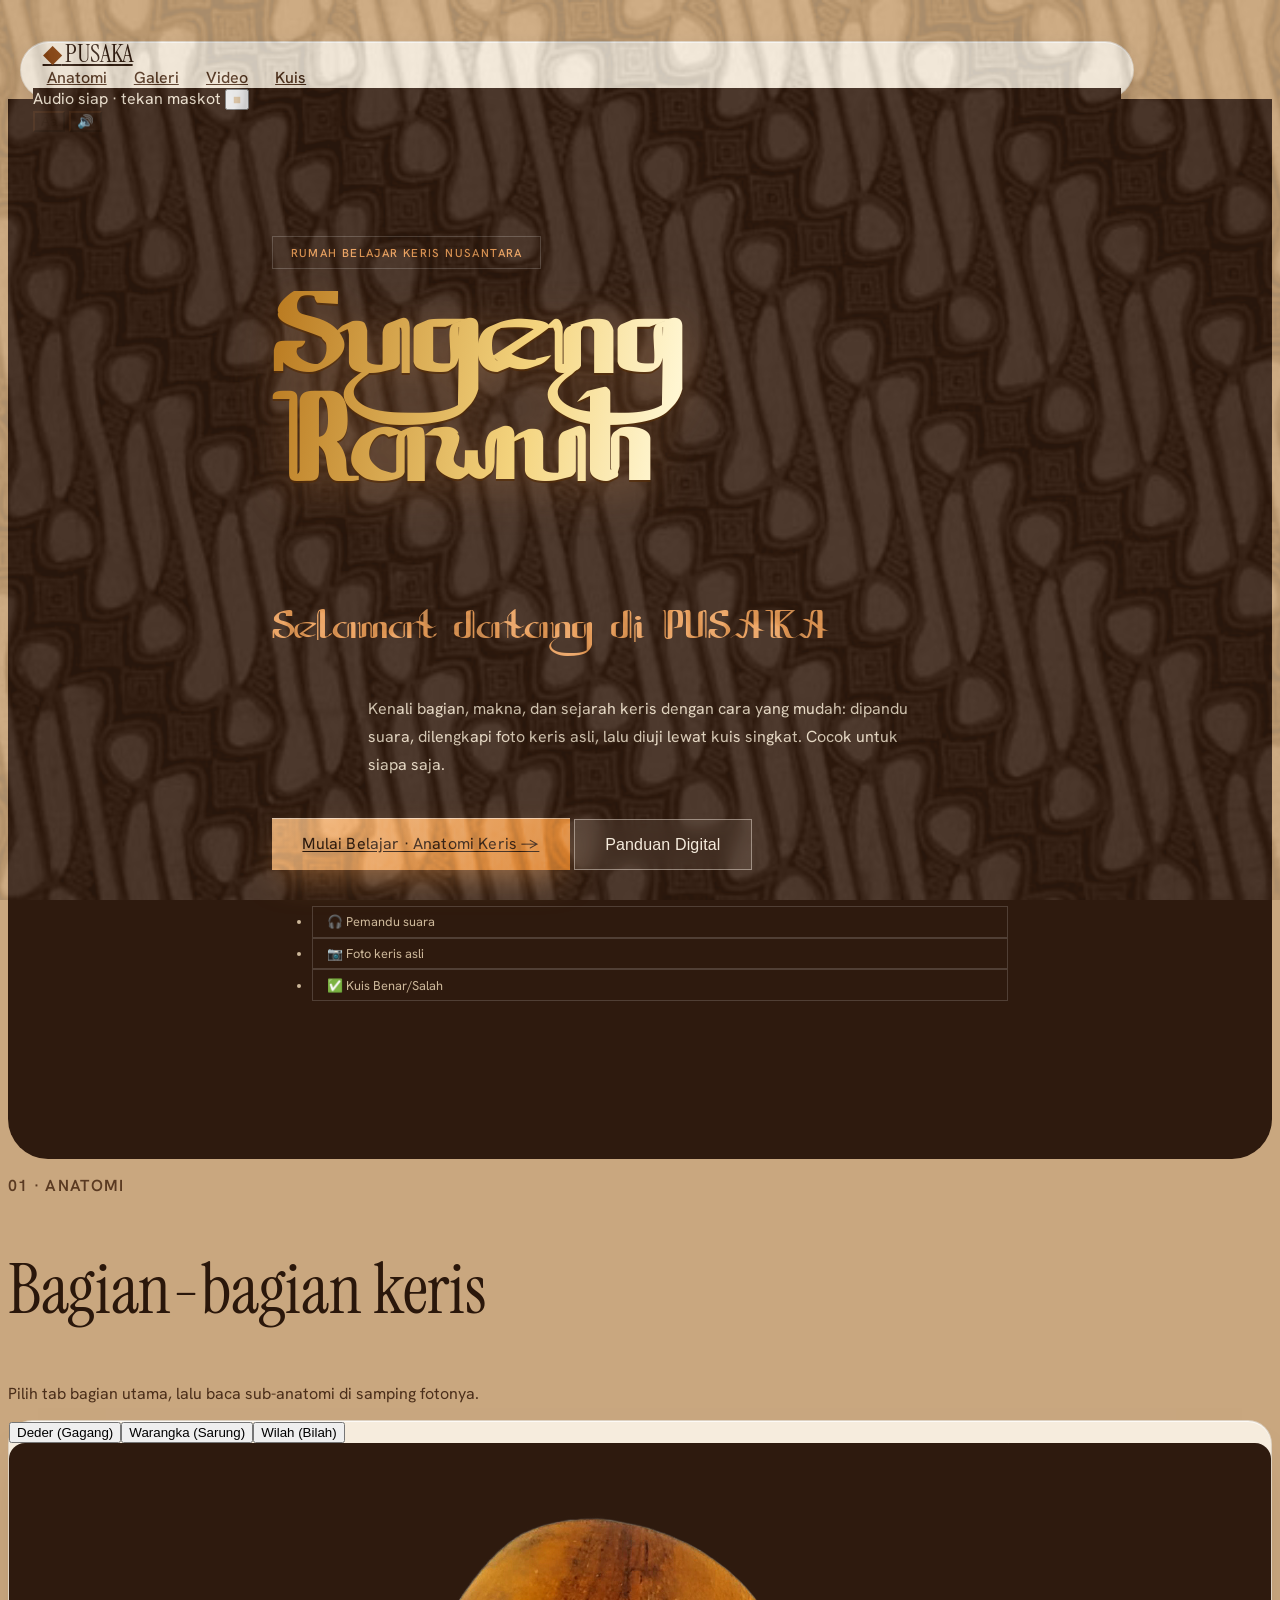
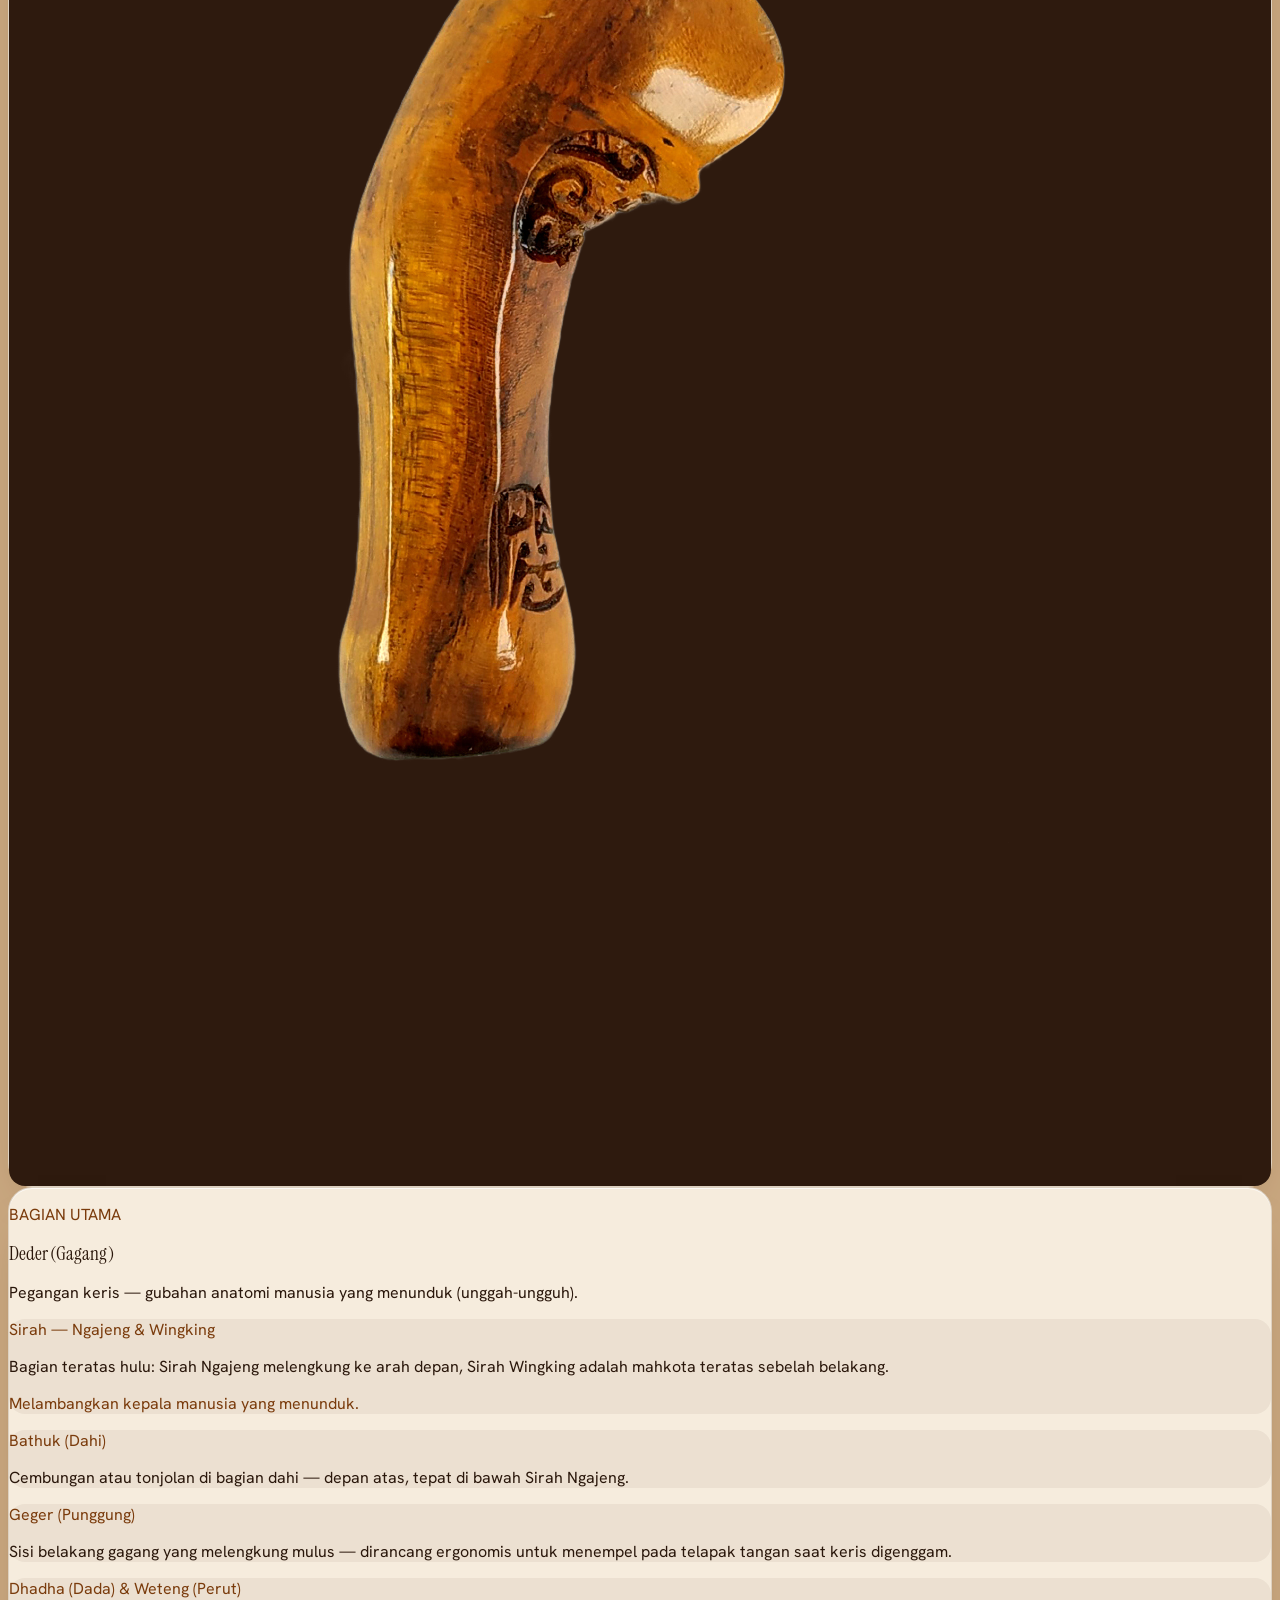
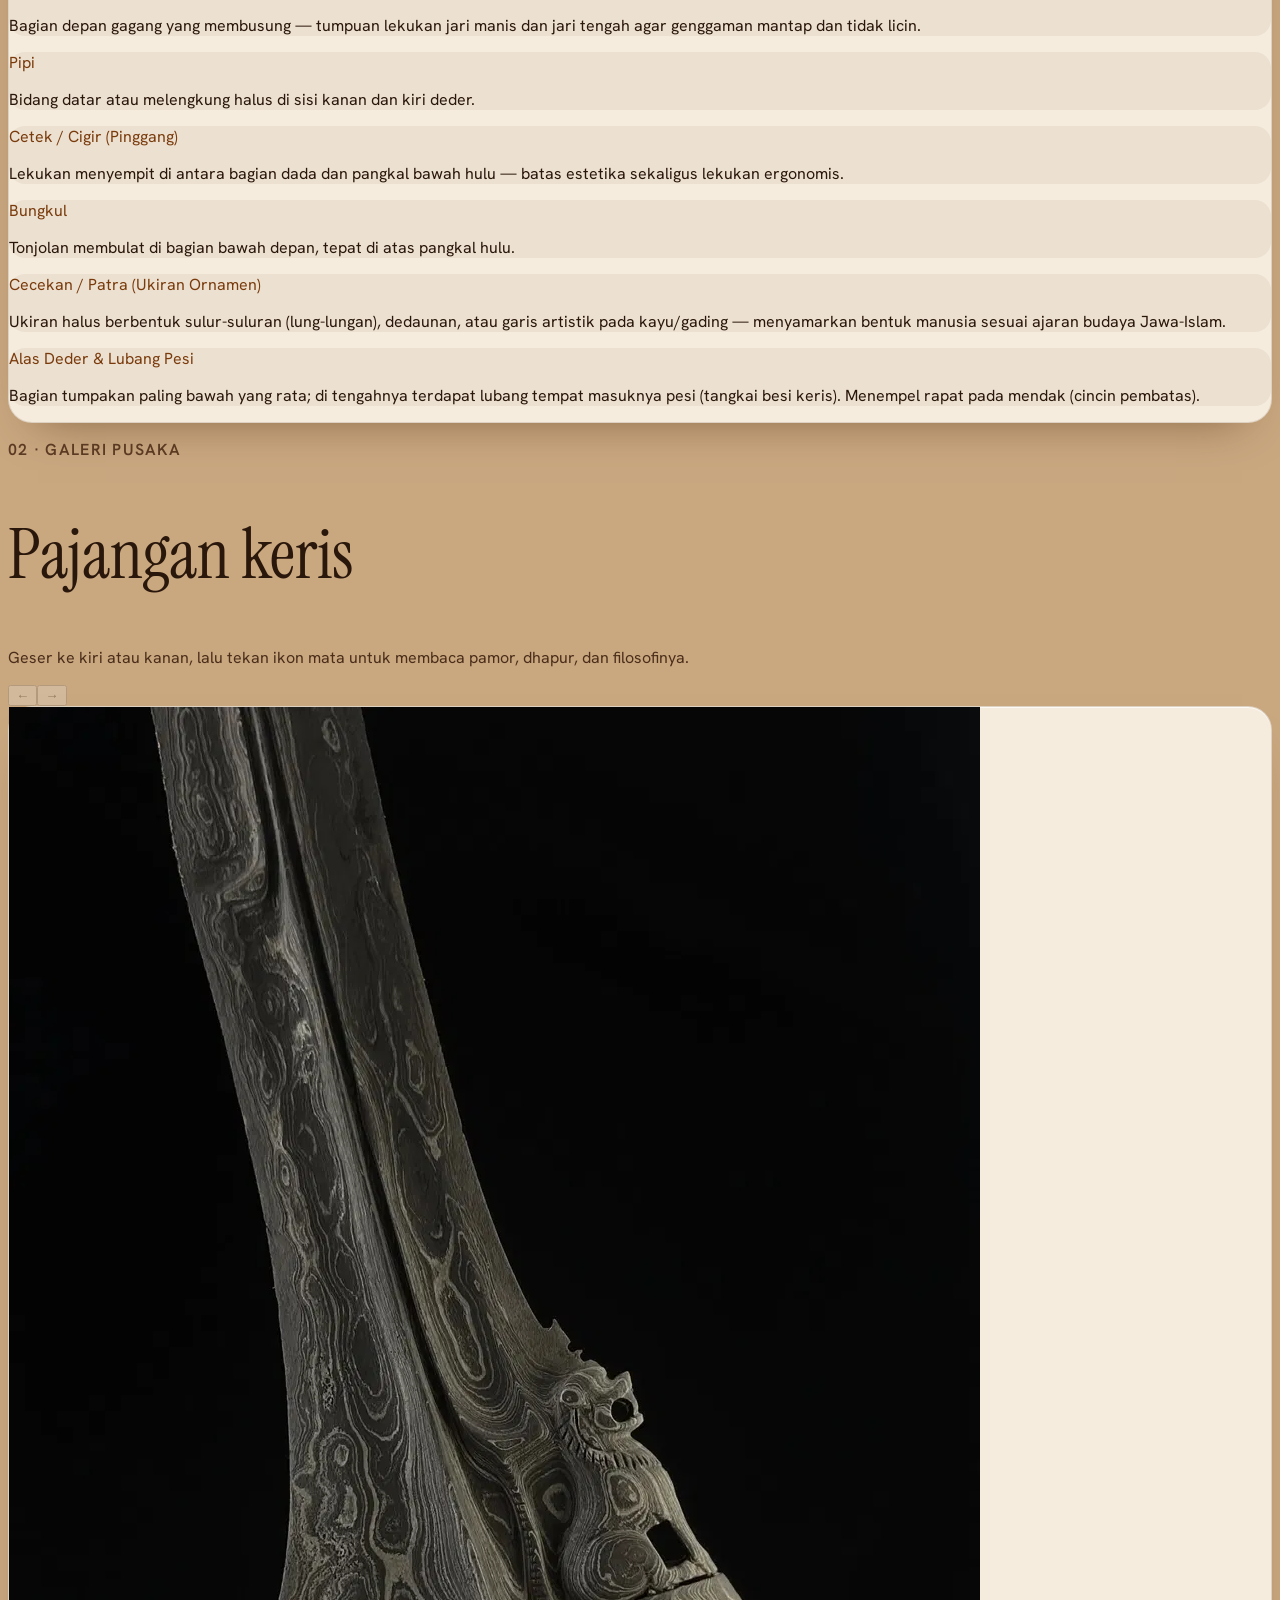
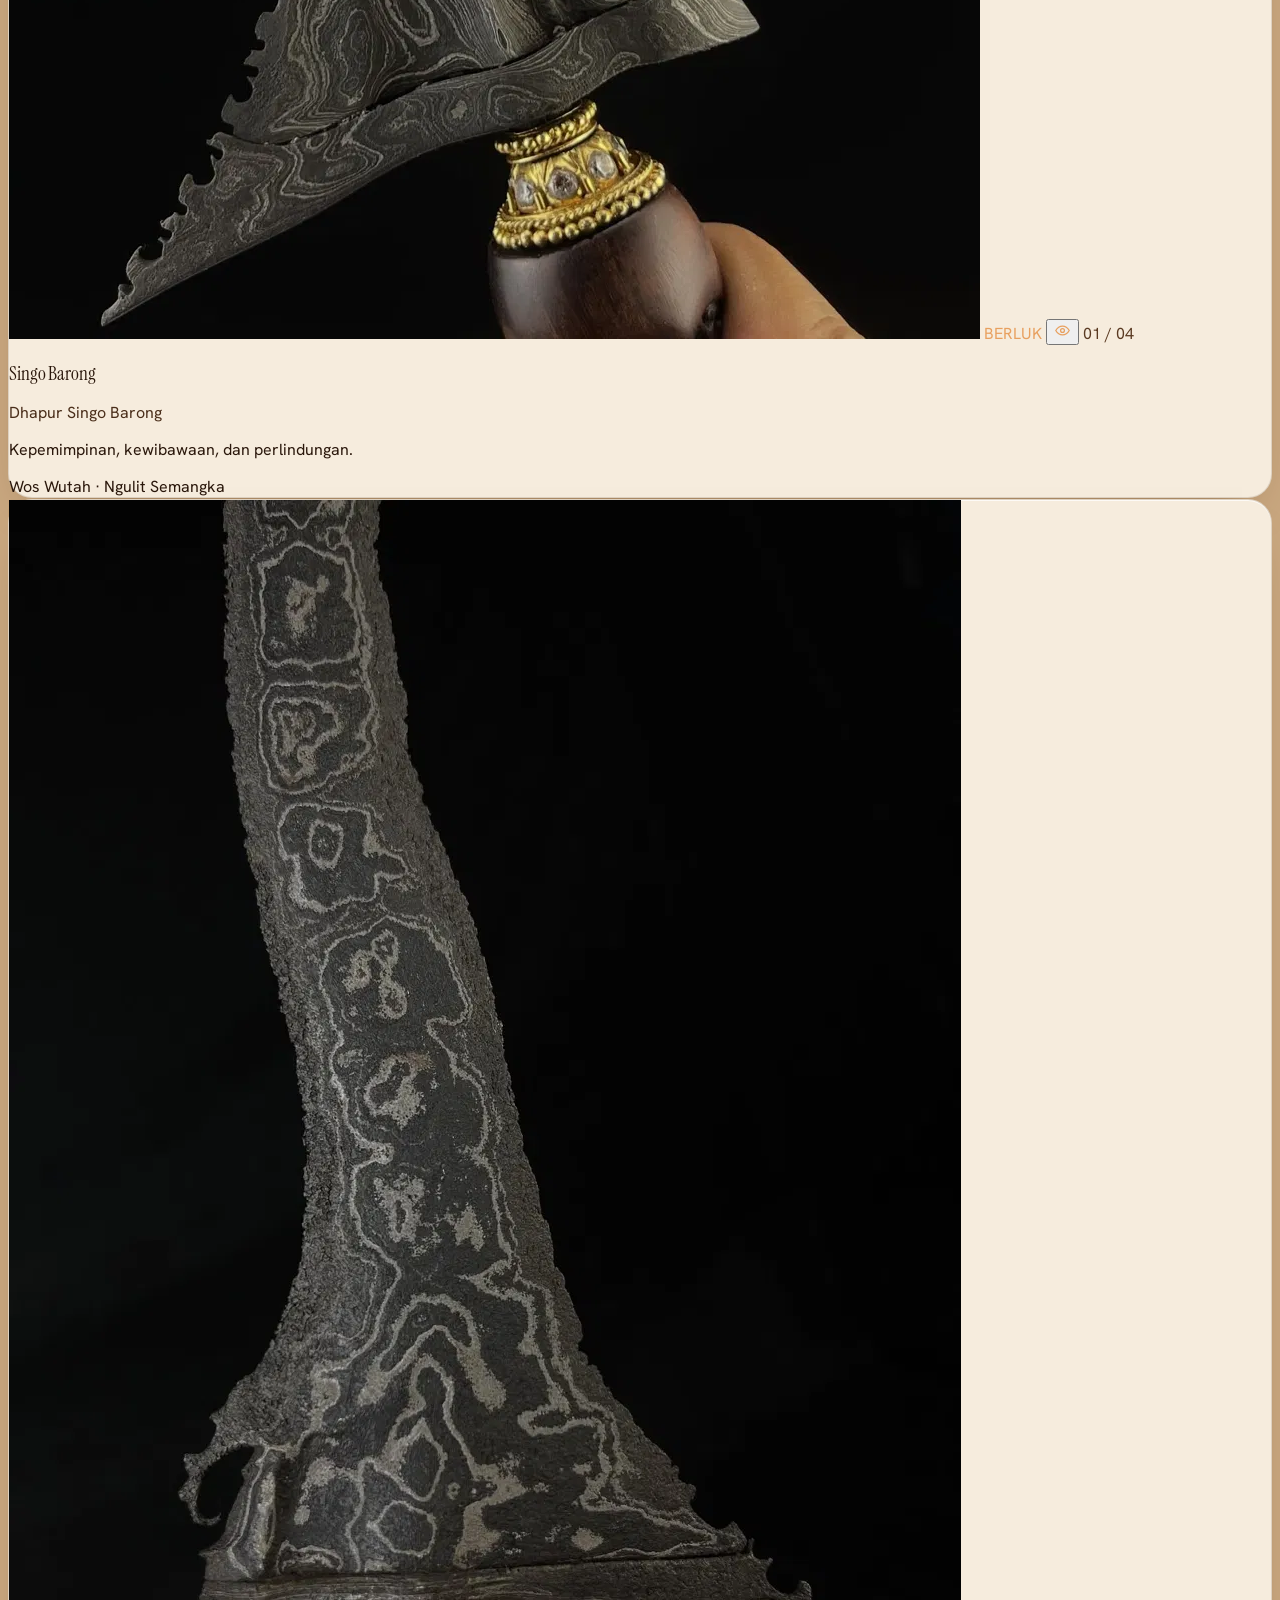
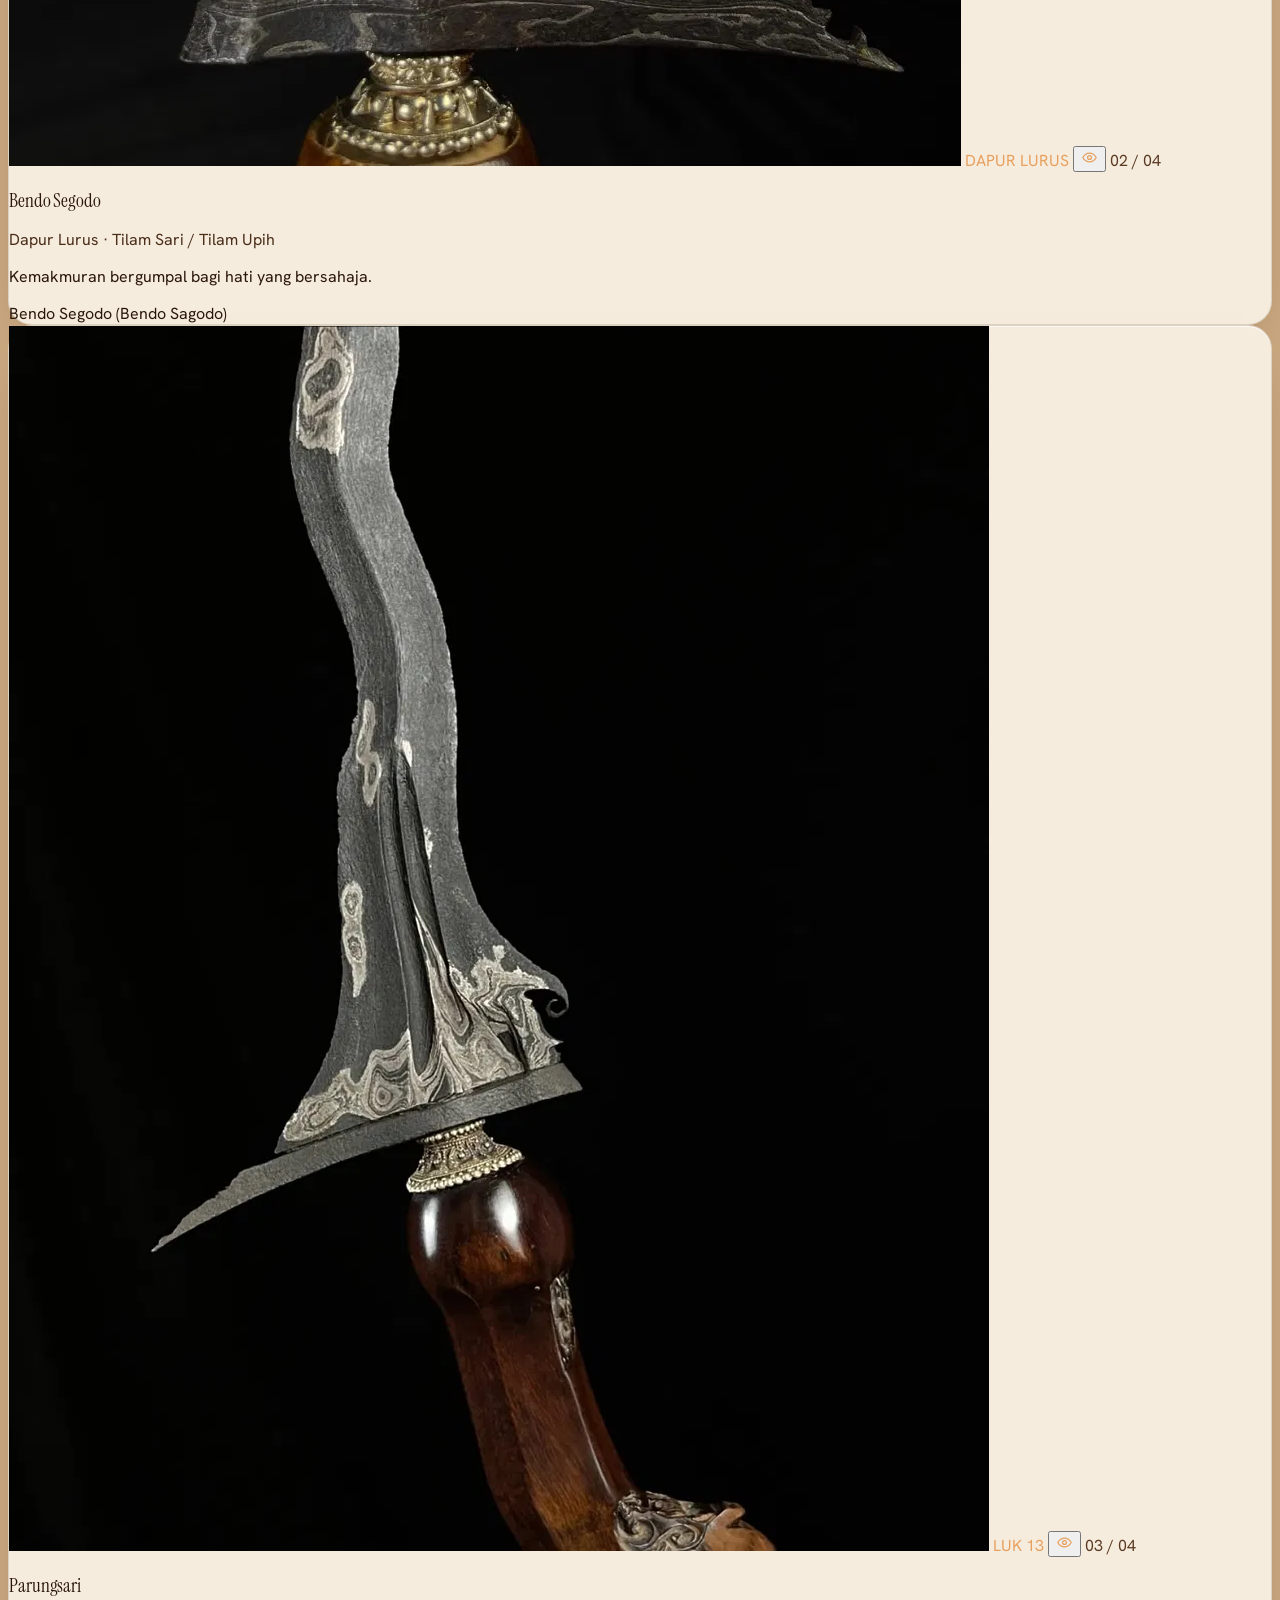
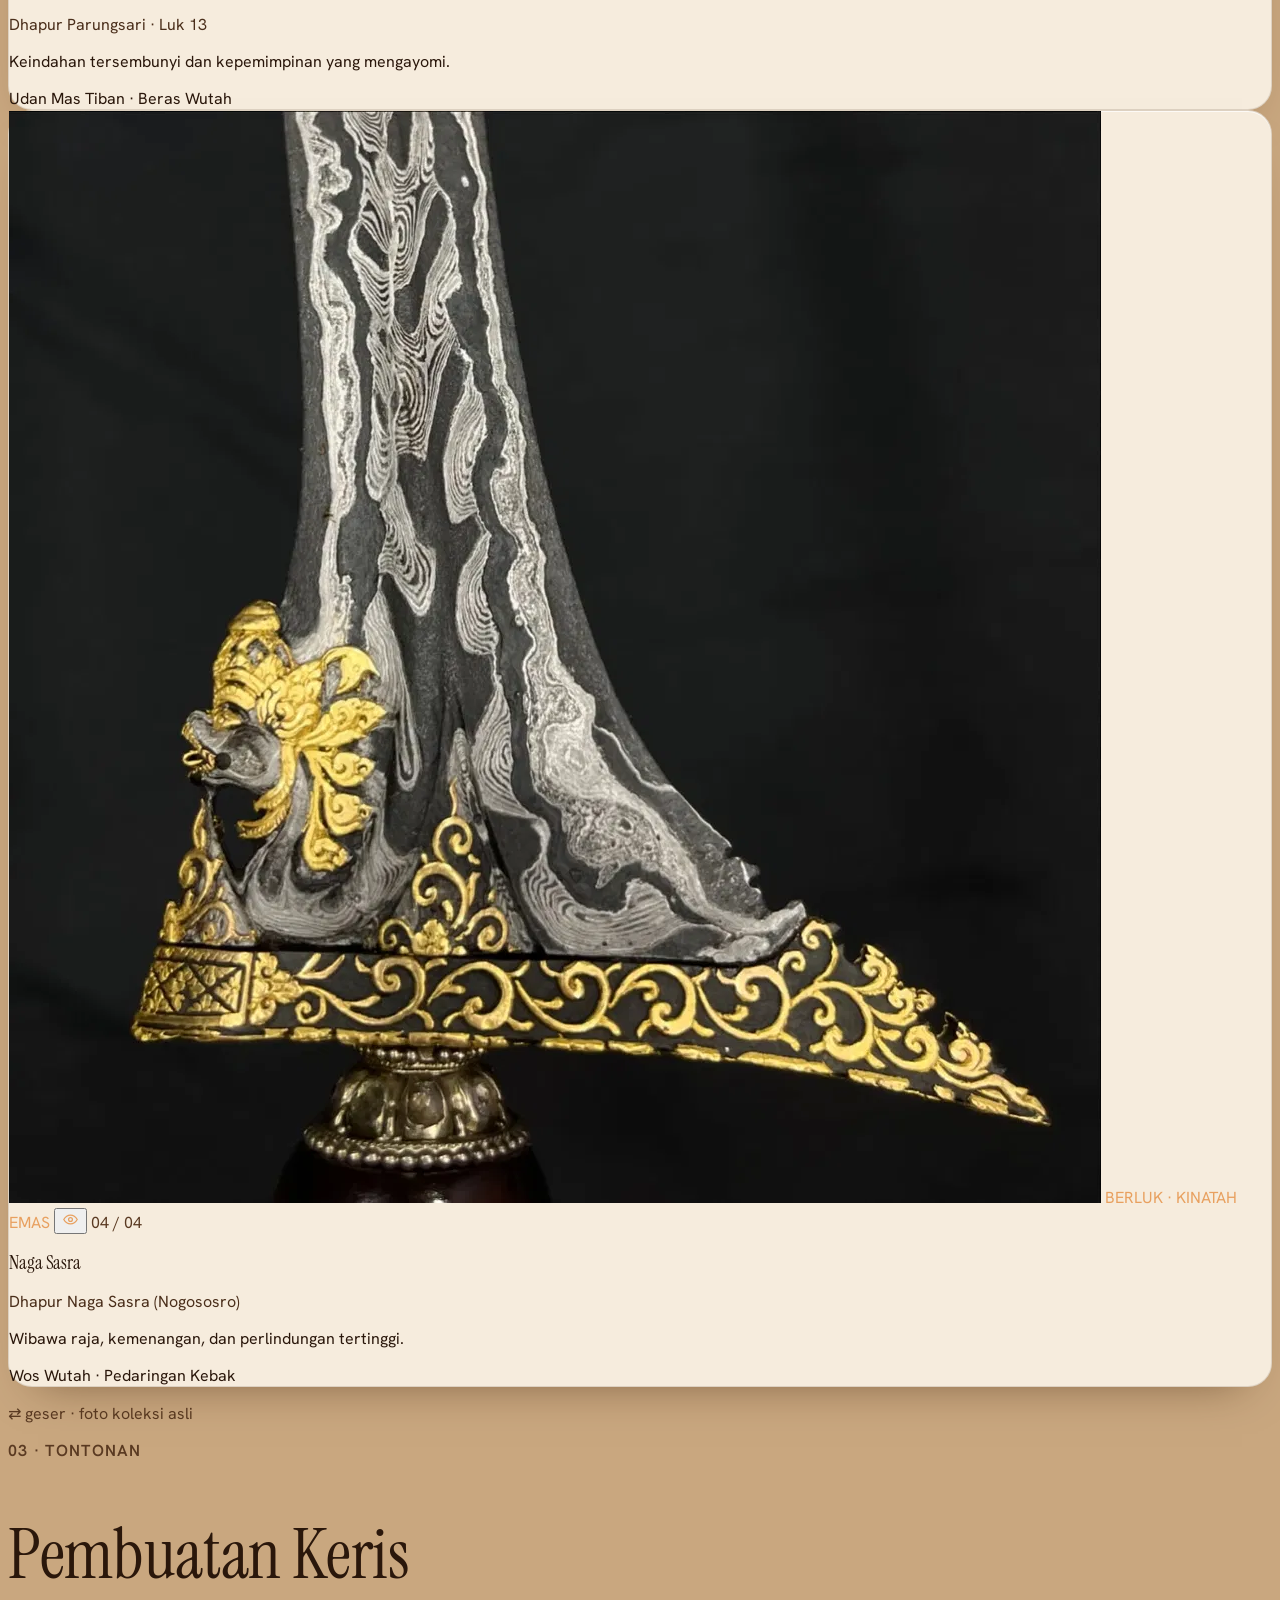
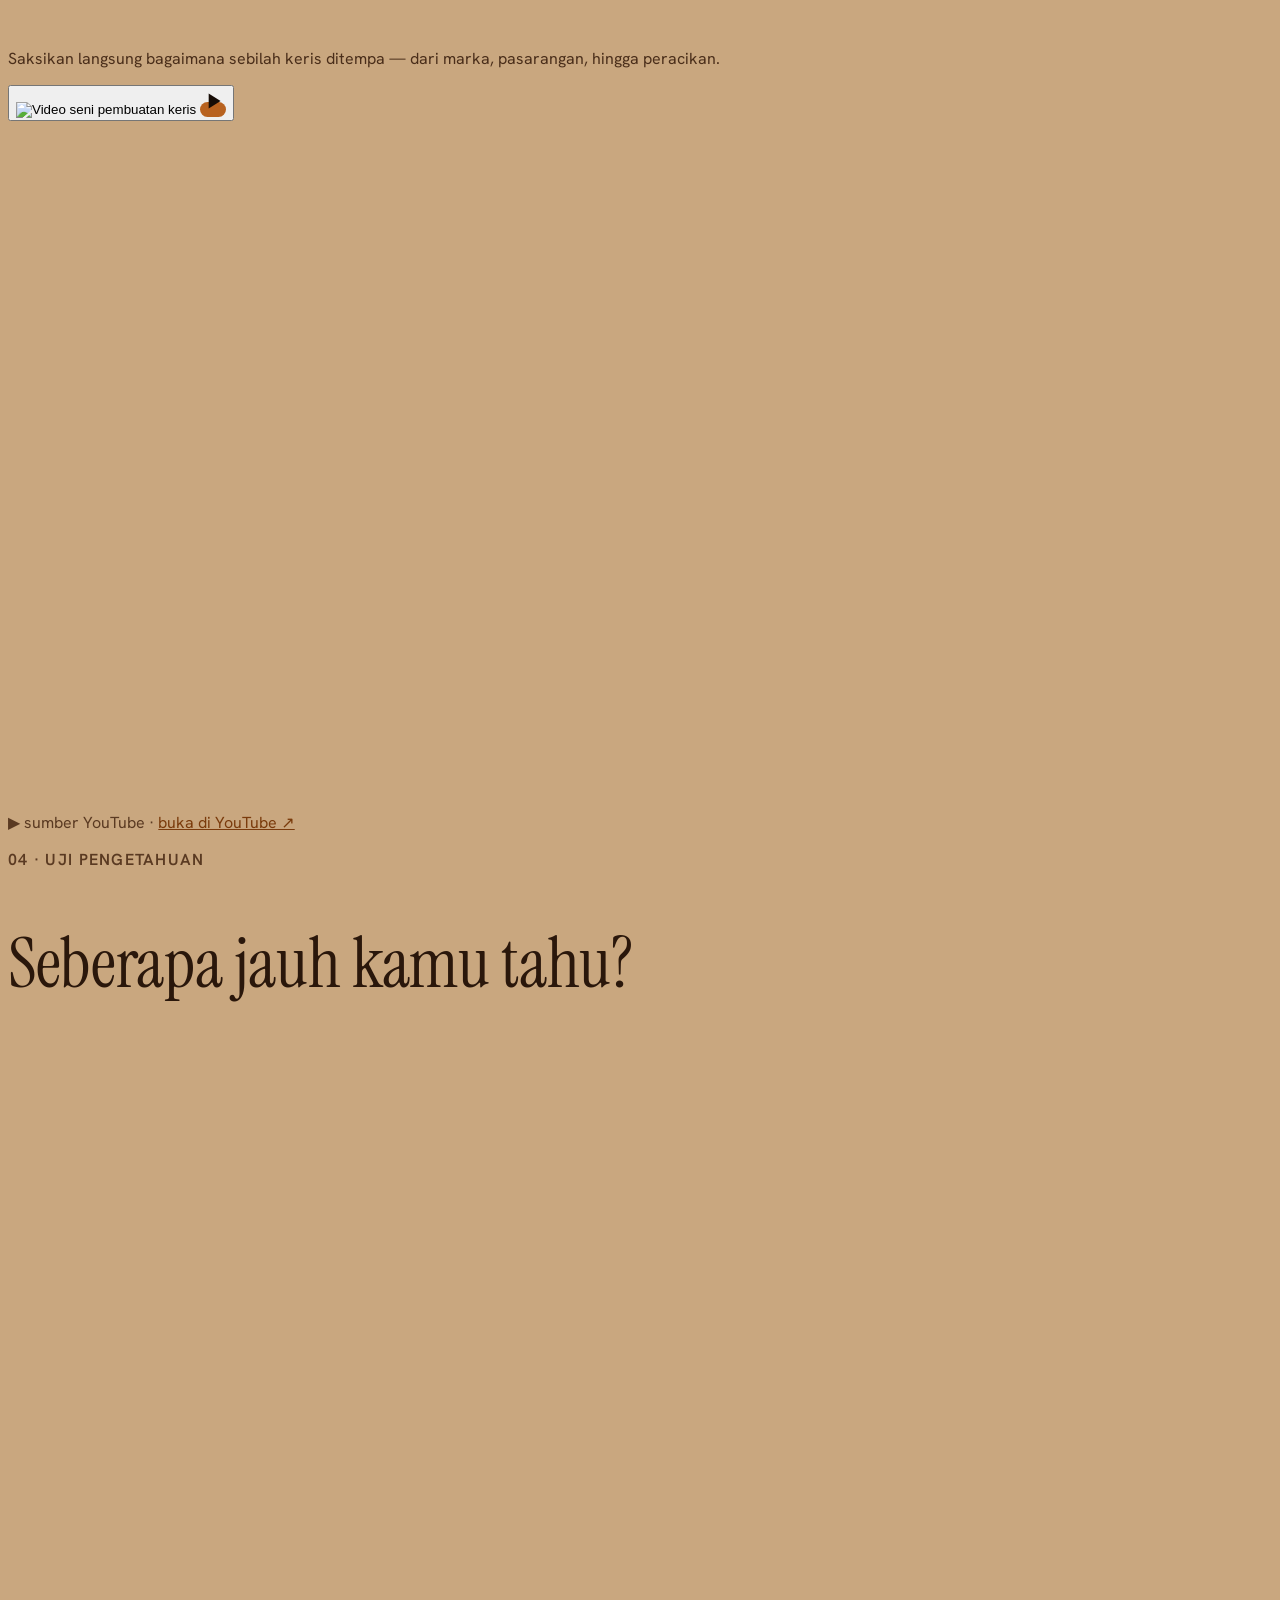
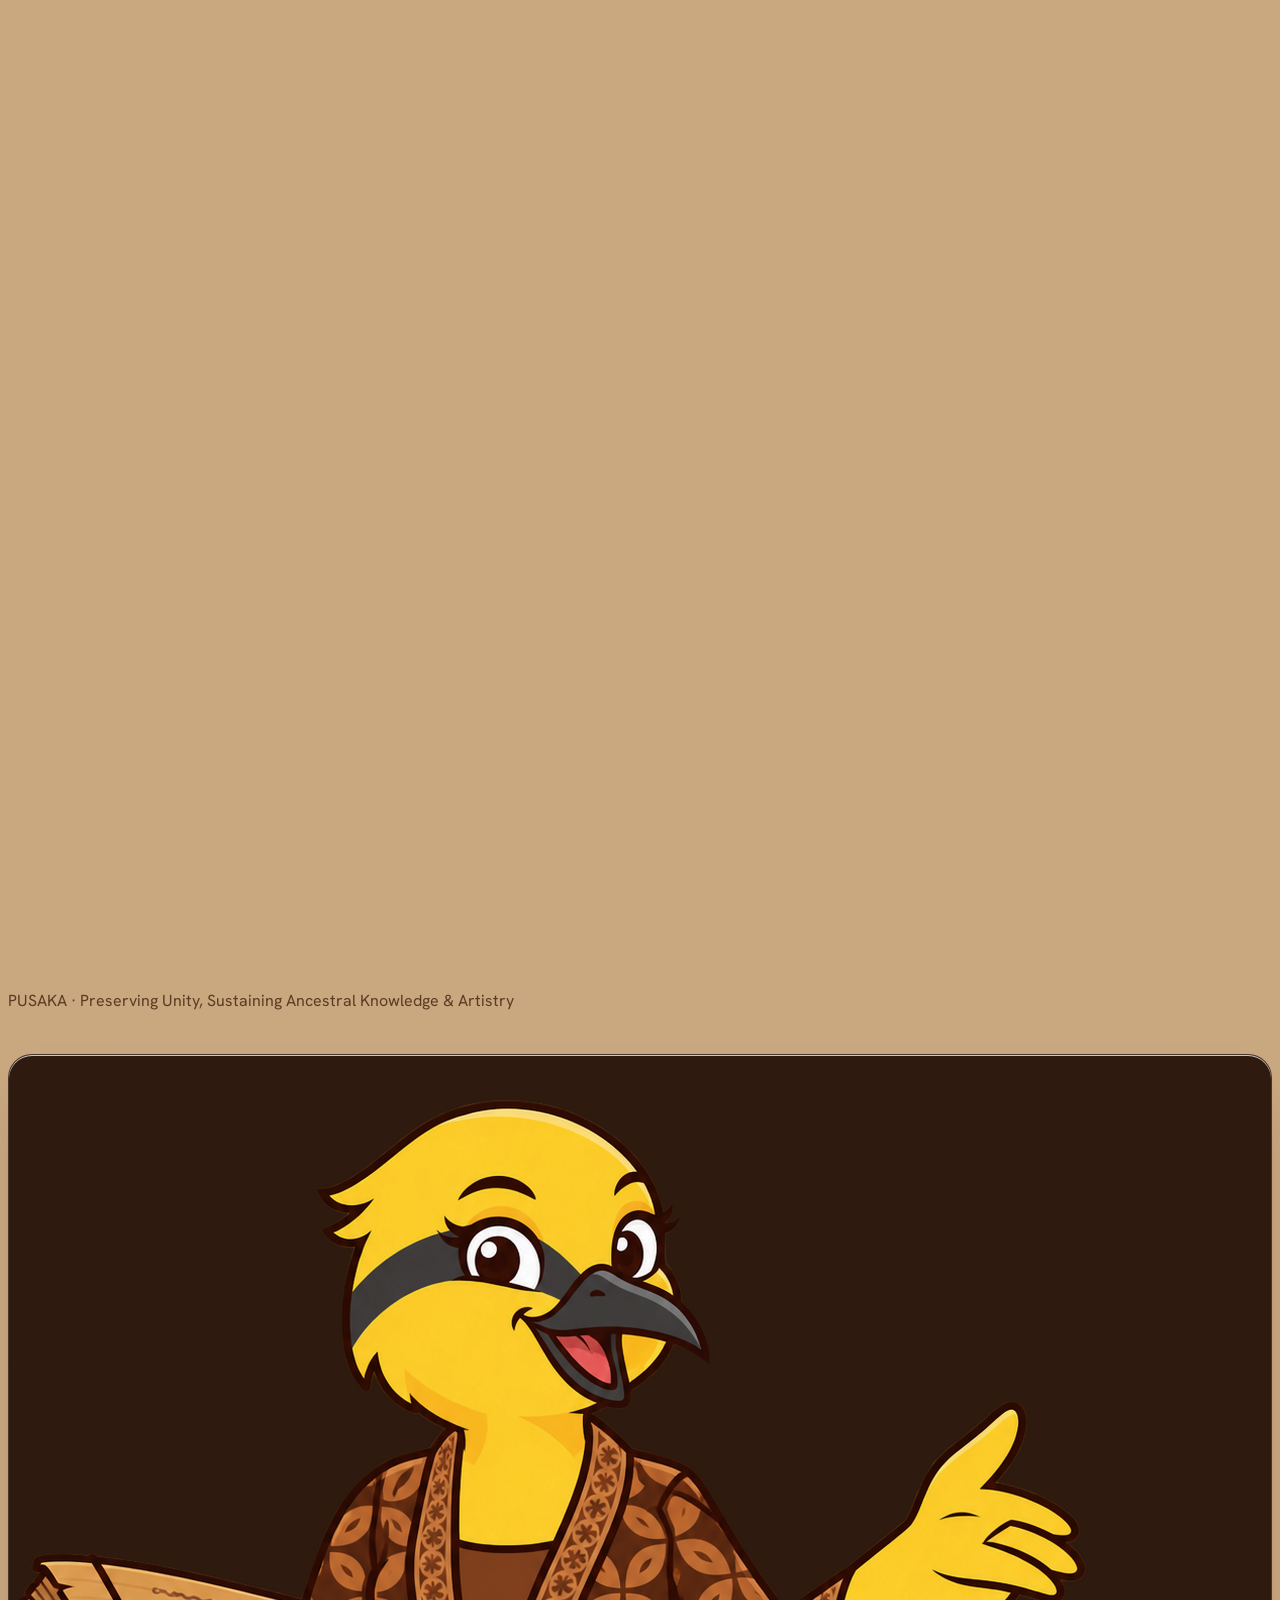
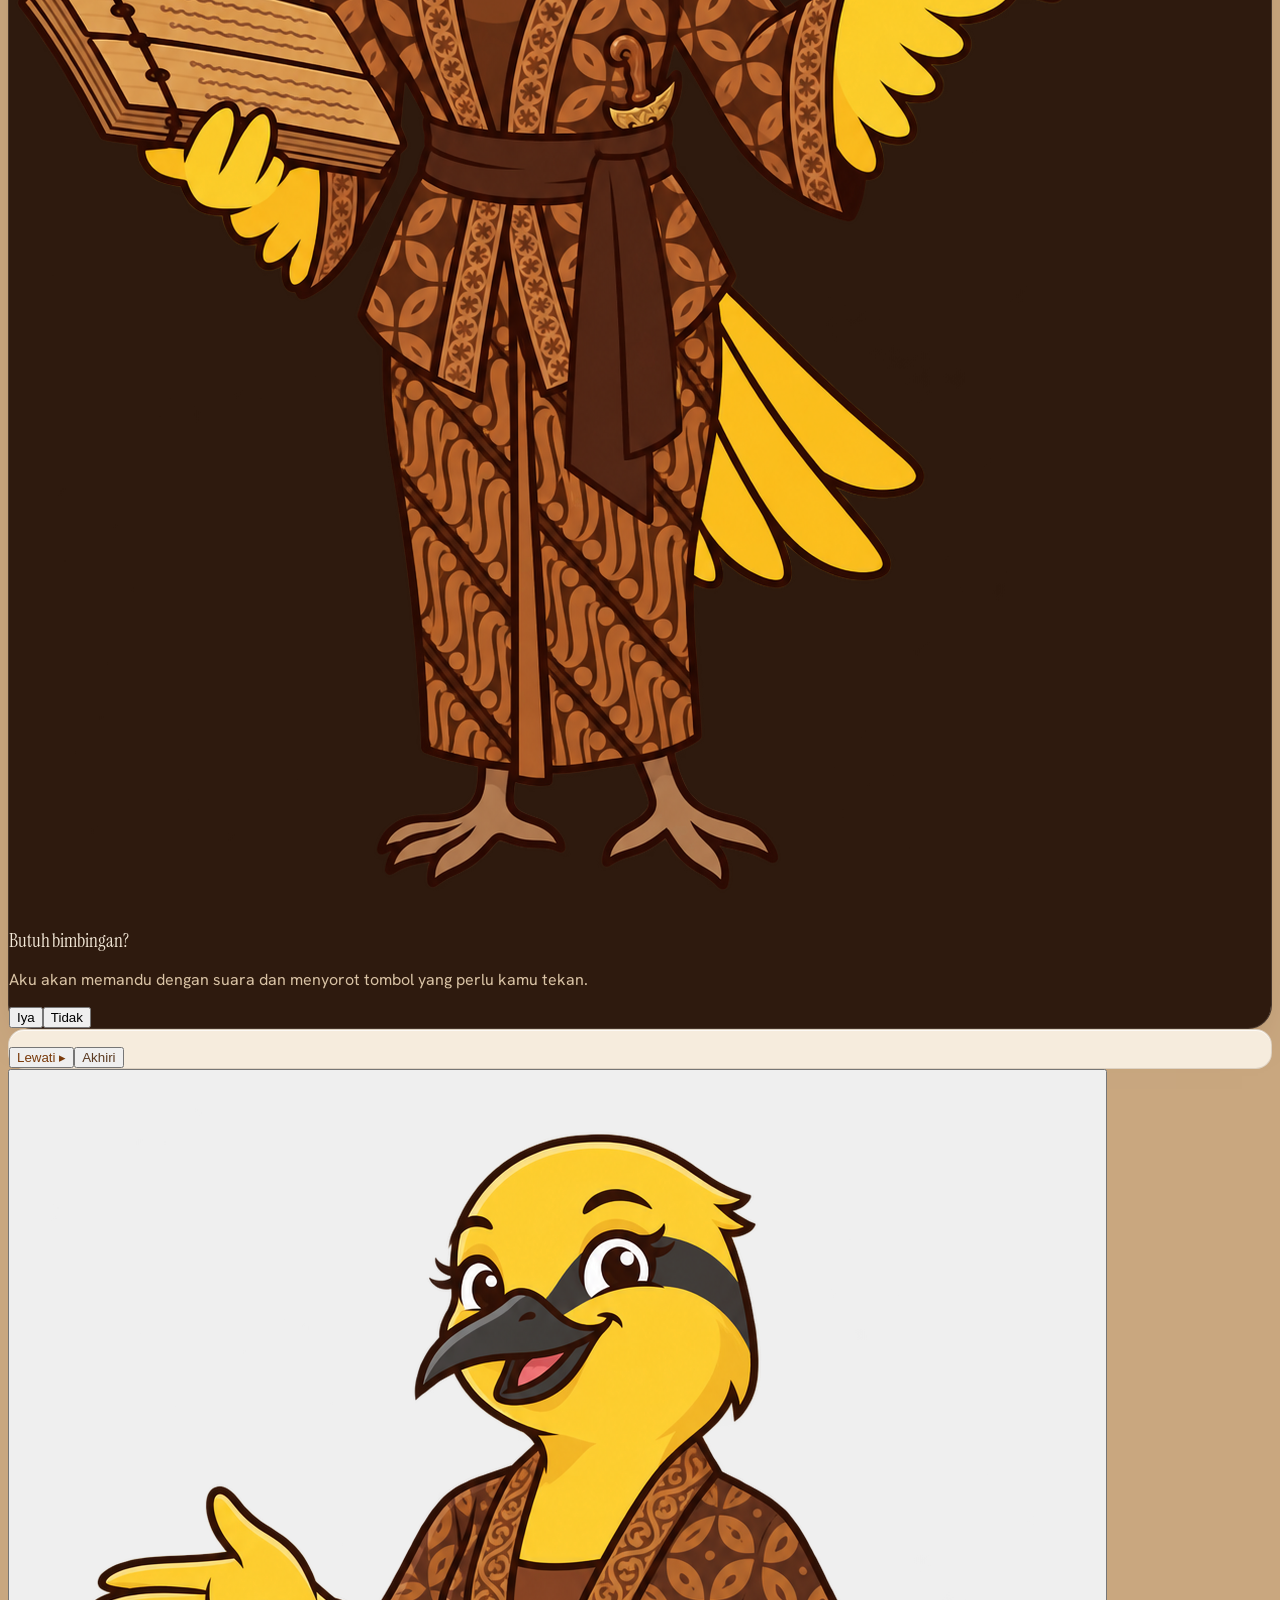
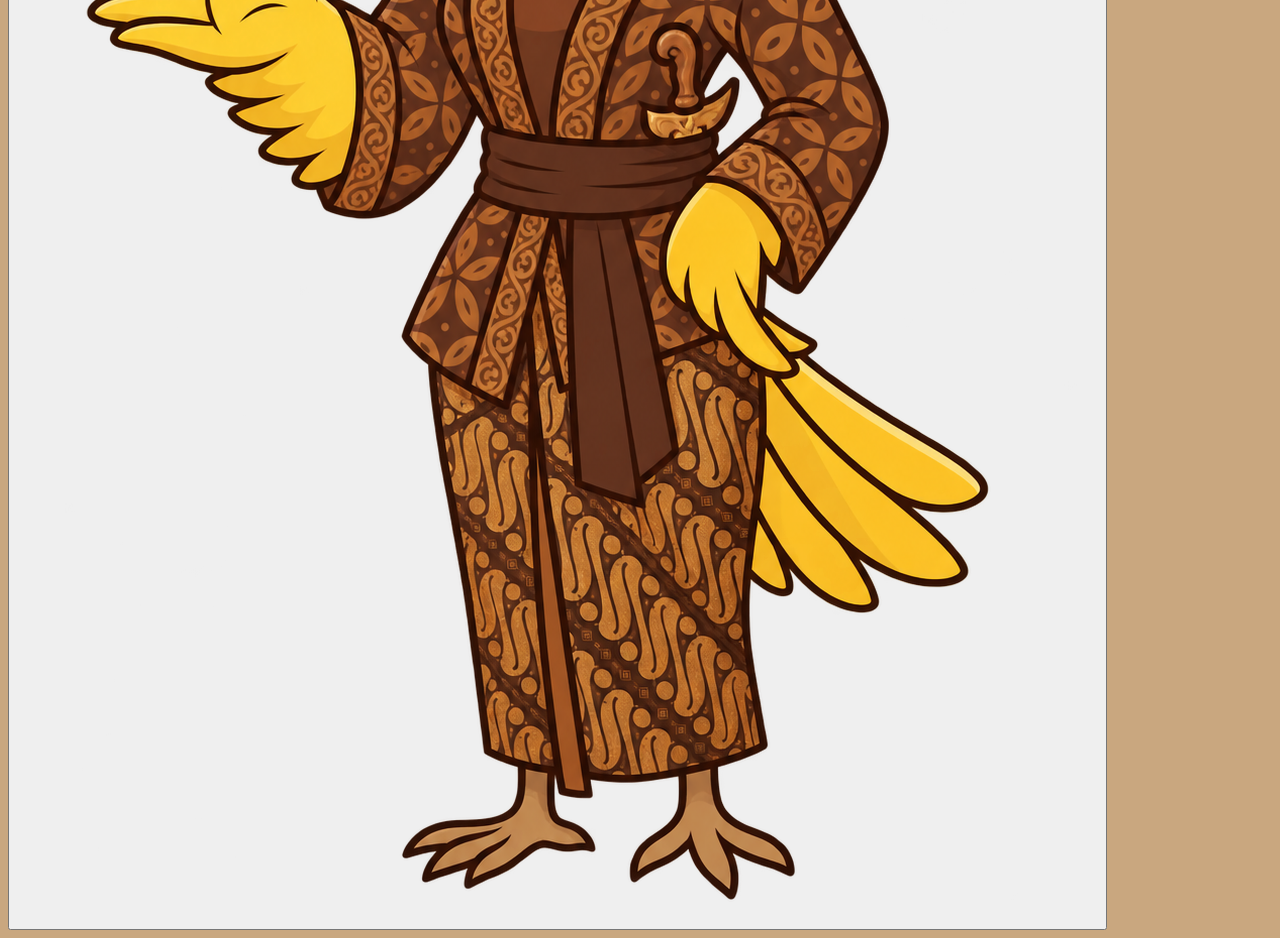
==== commit 4a7be3e4: "fix: improve language consistency and styling in index.html and style.css" ====
--- a/index.html
+++ b/index.html
@@ -189,8 +189,7 @@
           <img src="img/Maskot/Ayu%20(Explaining).png" alt="Maskot Ayu menjelaskan kuis"
             class="w-20 mx-auto bob object-contain drop-shadow-[0_10px_24px_rgba(0,0,0,.5)]">
           <p class="text-stone-400 mt-3">Kuis bergaya <b class="text-gold-soft">Kahoot</b> di halaman khusus · 5
-            pernyataan · 20 detik per soal · jawab <b class="text-emerald-400">BENER</b> utawa <b
-              class="text-rose-400">SALAH</b> sadurunge wektune entek.</p>
+            pernyataan · 20 detik per soal · jawab <b class="text-emerald-400">BENAR</b> atau <b class="text-rose-400">SALAH</b> sebelum waktu habis.</p>
           <a id="btn-kuis" href="quiz.html"
             class="tf mt-6 inline-block rounded-2xl bg-gold text-black font-extrabold tracking-widest px-10 py-3.5 shadow-[0_6px_0_#9a4d00] hover:brightness-110 active:translate-y-1 active:shadow-[0_2px_0_#9a4d00]">MULAI
             KUIS ▸</a>
--- a/style.css
+++ b/style.css
@@ -91,7 +91,9 @@
 body .text-stone-500, body .text-stone-600 { color: var(--tinta3) }
 body .border-stone-800, body .border-stone-700 { border-color: var(--garis) }
 body .text-gold, body .text-gold-soft, body [class*="text-orange-"] { color: var(--aksen-t) }
-body .text-green-400 { color: #2f7a4a }
+body .text-stone-100, body .text-stone-200 { color: var(--tinta) }
+body .text-green-400, body .text-emerald-400 { color: #2f7a4a }
+body .text-rose-400 { color: #b3261e }
 body .tracking-\[\.3em\], body .tracking-\[\.25em\] { letter-spacing: .08em; font-weight: 600; color: var(--tinta3) }
 body .bg-black\/30, body .bg-black\/40 { background: rgba(74, 46, 26, .06) }
 body [class*="bg-black/60"] { color: var(--aksen-m) }
@@ -104,7 +106,9 @@
 :is(.hero, #dm, #modal) .text-stone-500, :is(.hero, #dm, #modal) .text-stone-600 { color: #bfa584 }
 :is(.hero, #dm, #modal) .border-stone-800 { border-color: rgba(255, 255, 255, .14) }
 :is(.hero, #dm, #modal) .text-gold, :is(.hero, #dm, #modal) .text-gold-soft, :is(.hero, #dm, #modal) [class*="text-orange-"] { color: var(--aksen-m) }
-:is(.hero, #dm, #modal) .text-green-400 { color: #7fd6a0 }
+:is(.hero, #dm, #modal) .text-stone-100, :is(.hero, #dm, #modal) .text-stone-200 { color: var(--terang) }
+:is(.hero, #dm, #modal) .text-green-400, :is(.hero, #dm, #modal) .text-emerald-400 { color: #7fd6a0 }
+:is(.hero, #dm, #modal) .text-rose-400 { color: #ff9aa8 }
 :is(.hero, #dm, #modal) .tracking-\[\.3em\], :is(.hero, #dm, #modal) .tracking-\[\.25em\] { color: var(--aksen-m) }
 :is(.hero, #dm, #modal) .bg-black\/30, :is(.hero, #dm, #modal) .bg-black\/40 { background: rgba(255, 255, 255, .06) }
 :is(#dm, #modal) .glass { background: var(--kopi); border-color: rgba(255, 255, 255, .12); color: var(--terang) }
@@ -140,7 +144,6 @@
 .gcard:hover { border-color: rgba(184, 98, 31, .55); box-shadow: 0 1px 0 rgba(255, 255, 255, .75) inset, 0 30px 50px -28px rgba(60, 32, 10, .65) }
 .gimg { transition: transform .9s cubic-bezier(.2, .8, .2, 1) }
 .gcard:hover .gimg { transform: scale(1.08) }
-.anak { background: var(--krem2) !important; border-color: var(--garis) !important }
 
 /* ---------- 8 · NAVBAR (pil krem melayang) ---------- */
 header.glass {
@@ -170,52 +173,62 @@
 header #now #stopBtn { color: #d9c3a5 }
 header #now #stopBtn:hover { color: #fff }
 
+/* ---------- 8b · BALON PEMANDU ---------- */
+body #bubble #cap { color: var(--tinta) }
+
 /* ---------- 9 · HERO ---------- */
+/* Isi hero berada tepat di tengah layar (atas = bawah), dengan ruang kosong di sekelilingnya */
 body .hero {
-  min-height: 100svh;                       /* setinggi layar, isi di tengah */
-  padding-top: 5.5rem; padding-bottom: 2.5rem;
+  min-height: 100svh;
+  display: flex; align-items: center; justify-content: center;
+  padding: 5rem 1.25rem;                     /* ← atas & bawah sama = isi di tengah */
   background: var(--kopi);
   border-radius: 0 0 2.5rem 2.5rem;
 }
-.hero::before {                              /* batik parang sebagai tekstur */
+.hero::before {                              /* batik parang sebagai tekstur, dibuat lebih tenang */
   content: ''; position: absolute; inset: 0;
   background: url("img/batik%20parang.jpeg") center / cover;
-  filter: grayscale(1) contrast(1.2); opacity: .2; mix-blend-mode: luminosity;
-}
-.hero-glow { background: linear-gradient(180deg, rgba(46, 26, 14, .2), rgba(46, 26, 14, .72)) }
+  filter: grayscale(1) contrast(1.2); opacity: .16; mix-blend-mode: luminosity;
+}
+.hero-glow { background: radial-gradient(ellipse 75% 65% at 50% 50%, rgba(46, 26, 14, .55), rgba(46, 26, 14, .9)) }
 .tumpal { display: none }
 #pr { display: none !important }             /* kotak progres: disembunyikan (main.js masih menulis ke #pr) */
 
-body .hero .rv { max-width: 64rem; color: var(--terang) }
-body .hero .rv > span {                      /* label "RUMAH BELAJAR KERIS NUSANTARA" */
-  background: transparent; color: #d9c3a5; border: 1px solid rgba(255, 255, 255, .22);
-  font-weight: 500; font-size: clamp(.75rem, 1vw, .9rem); padding: .65rem 1.4rem;
+body .hero .rv { width: 100%; max-width: 46rem; color: var(--terang) }   /* ← lebar kolom isi */
+
+/* label di atas */
+body .hero .rv > span {
+  background: transparent; color: #d9c3a5; border: 1px solid rgba(255, 255, 255, .2);
+  font-weight: 500; font-size: .72rem; letter-spacing: .12em; padding: .5rem 1.1rem;
 }
 
 /* >>> TEKS "SUGENG RAWUH" — ubah ukuran, jarak, dan warna emas di sini <<< */
 @keyframes emas-kilau { to { background-position: 200% 0 } }
 body .hero h1 {
-  font-size: clamp(4rem, 12vw, 10rem);
+  font-size: clamp(3.25rem, min(8vw, 14vh), 7rem);        /* ikut lebar DAN tinggi layar */
   line-height: 1.06;
-  margin-top: clamp(3rem, 6vw, 2rem);
+  margin-top: clamp(1.5rem, 3.2vh, 2.25rem);
   padding-top: .08em;
   background: linear-gradient(100deg, #b9791f 0%, #f4d47e 18%, #fff6d2 28%, #e2a93d 42%, #a8691a 58%, #f1cd6e 76%, #b9791f 100%);
   background-size: 200% 100%; background-repeat: repeat-x;
   -webkit-background-clip: text; background-clip: text;
   color: transparent; -webkit-text-fill-color: transparent;
-  filter: drop-shadow(0 2px 0 rgba(86, 46, 8, .7)) drop-shadow(0 10px 28px rgba(232, 160, 95, .35));
+  filter: drop-shadow(0 2px 0 rgba(86, 46, 8, .7)) drop-shadow(0 8px 22px rgba(232, 160, 95, .25));
   animation: emas-kilau 7s linear infinite;      /* kecepatan kilau */
 }
+
+/* sapaan, paragraf */
 body .hero .rv > p { color: var(--terang) }
-body .hero .rv > p.jw { color: var(--aksen-m); font-size: clamp(1.7rem, 3.8vw, 3.2rem); margin-top: 1.75rem }
-body .hero .rv > p:not(.jw) { font-size: clamp(1.05rem, 1.5vw, 1.3rem); max-width: 40rem; margin-top: 1.75rem; line-height: 1.7 }
-body .hero .rv > div { margin-top: 2.5rem; gap: 1rem }
-body .hero ul { margin-top: 2rem }
-body .hero li { background: transparent; border: 1px solid rgba(255, 255, 255, .22); color: #d9c3a5; font-size: .85rem; padding: .45rem .95rem }
-
-/* tombol hero */
+body .hero .rv > p.jw { color: var(--aksen-m); font-size: clamp(1.35rem, min(3vw, 4.2vh), 2.1rem); margin-top: 1rem }
+body .hero .rv > p:not(.jw) { color: #e6d9c5; font-size: clamp(1rem, 1.25vw, 1.15rem); max-width: 34rem; margin: 1.5rem auto 0; line-height: 1.75 }
+
+/* tombol + keterangan kecil */
+body .hero .rv > div { margin-top: 2.5rem; gap: .9rem }
+body .hero ul { margin-top: 2.25rem }
+body .hero li { background: transparent; border: 1px solid rgba(255, 255, 255, .16); color: #cdb89a; font-size: .8rem; padding: .4rem .85rem }
+
 body .hero #btn-anatomi, body .hero #btn-panduan {
-  font-size: 1.05rem; padding: 1.05rem 2.1rem; letter-spacing: .01em;
+  font-size: 1rem; padding: .95rem 1.9rem; letter-spacing: .01em;
   transition: transform .25s, box-shadow .25s, background .25s, color .25s, border-color .25s;
 }
 body .hero #btn-anatomi {
@@ -239,7 +252,7 @@
 #lobi .jw, #gelar { color: var(--aksen-t) }
 #lobi li { background: transparent; border: 1px solid var(--garis); color: var(--tinta2) }
 #skor { font-style: normal; color: var(--tinta); font-size: clamp(4.5rem, 14vw, 6.5rem); line-height: 1 }
-#asil .rounded-2xl { background: var(--krem2); border: 1px solid var(--garis) }
+#asil div.rounded-2xl { background: var(--krem2); border: 1px solid var(--garis) }
 #asil a.tf { border: 2px solid rgba(74, 46, 26, .28); color: var(--tinta); border-radius: 999px }
 #asil a.tf:hover { background: rgba(74, 46, 26, .07) }
 #soal { font-size: clamp(1.9rem, 4.5vw, 2.7rem); font-weight: 400; line-height: 1.15 }
